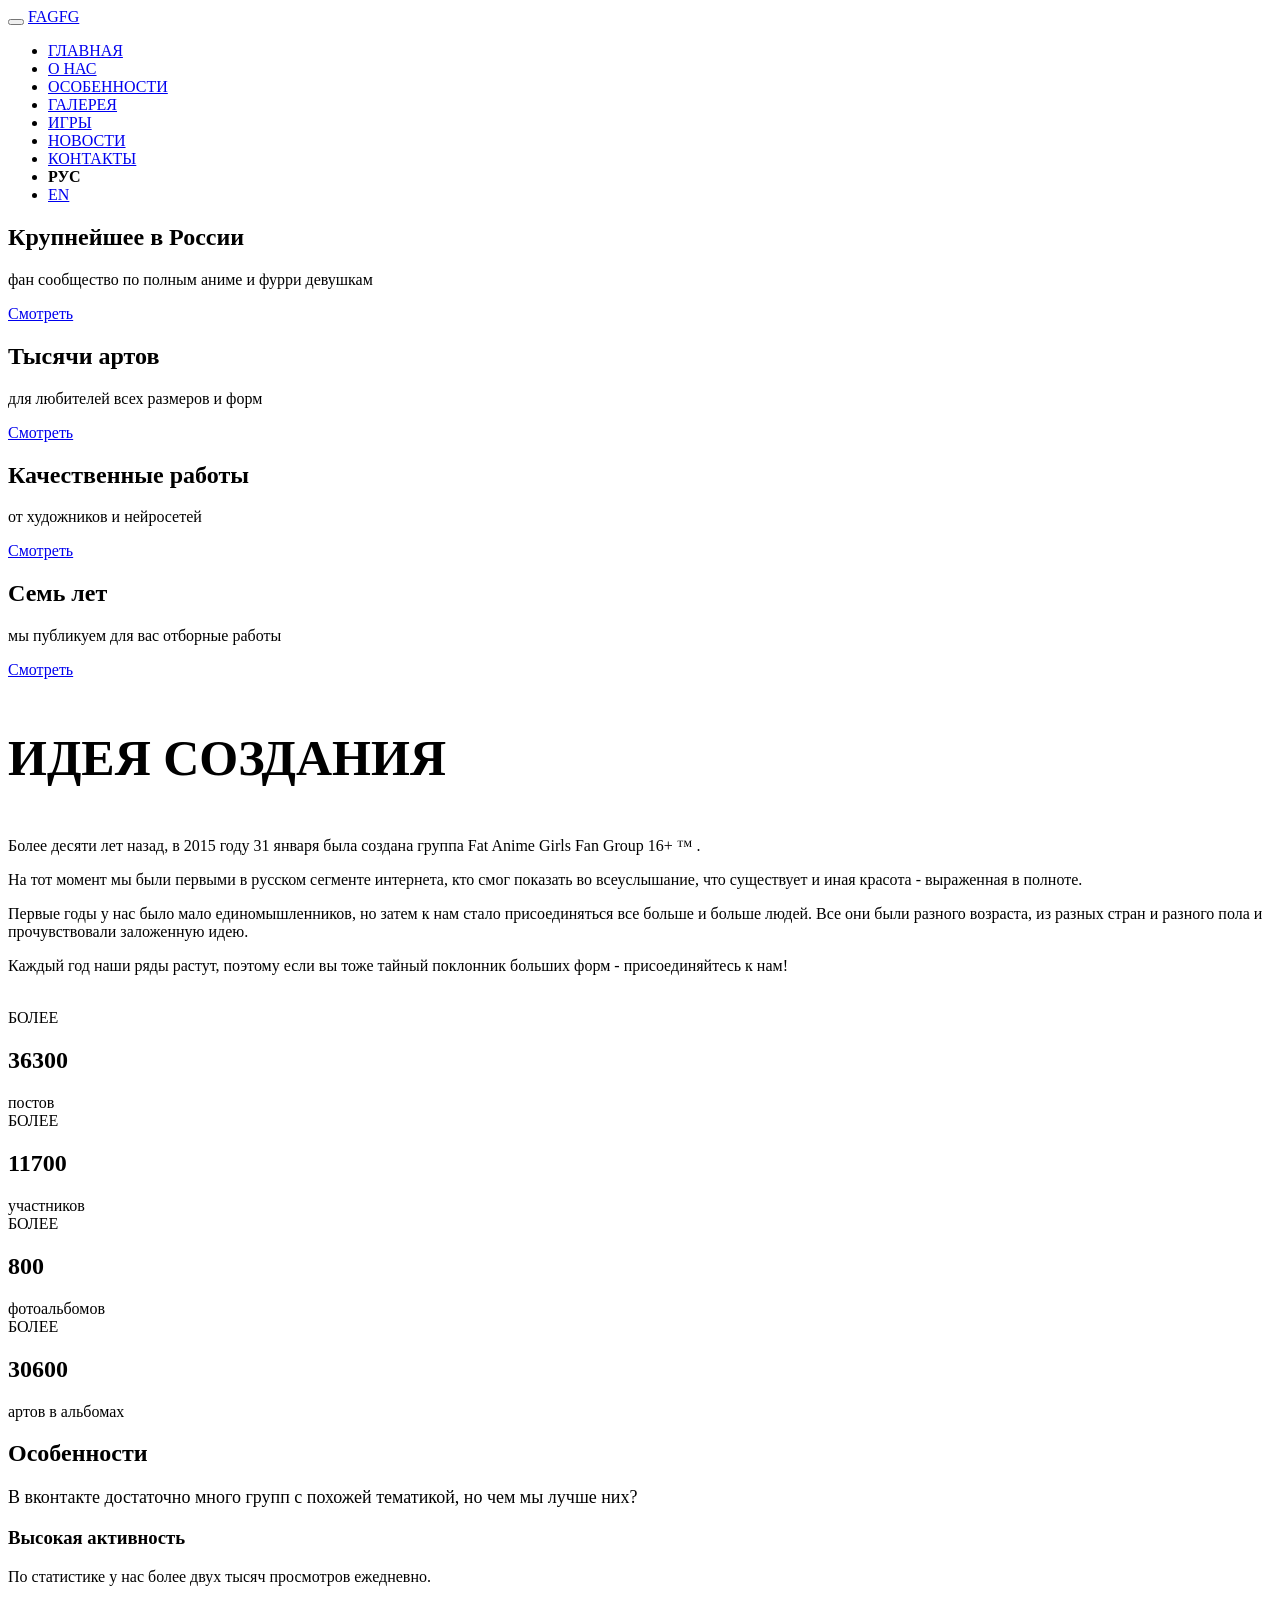
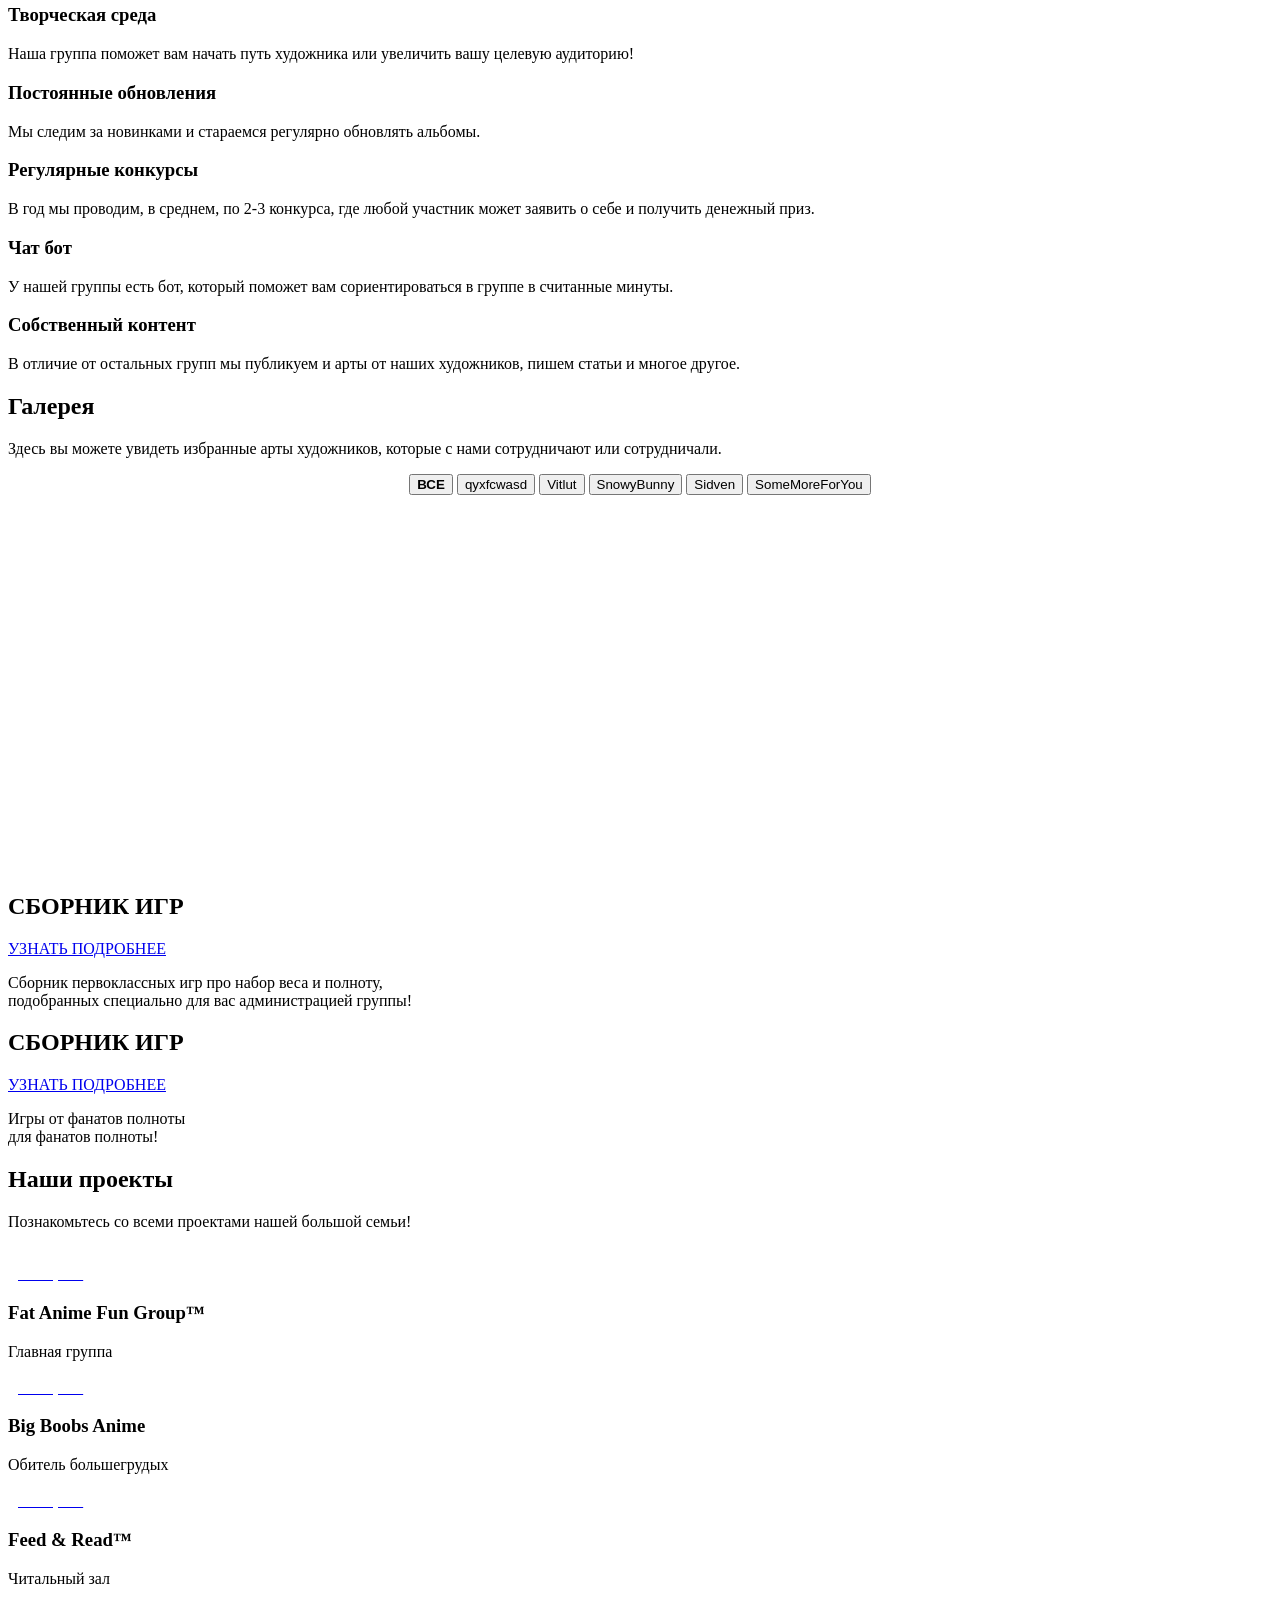
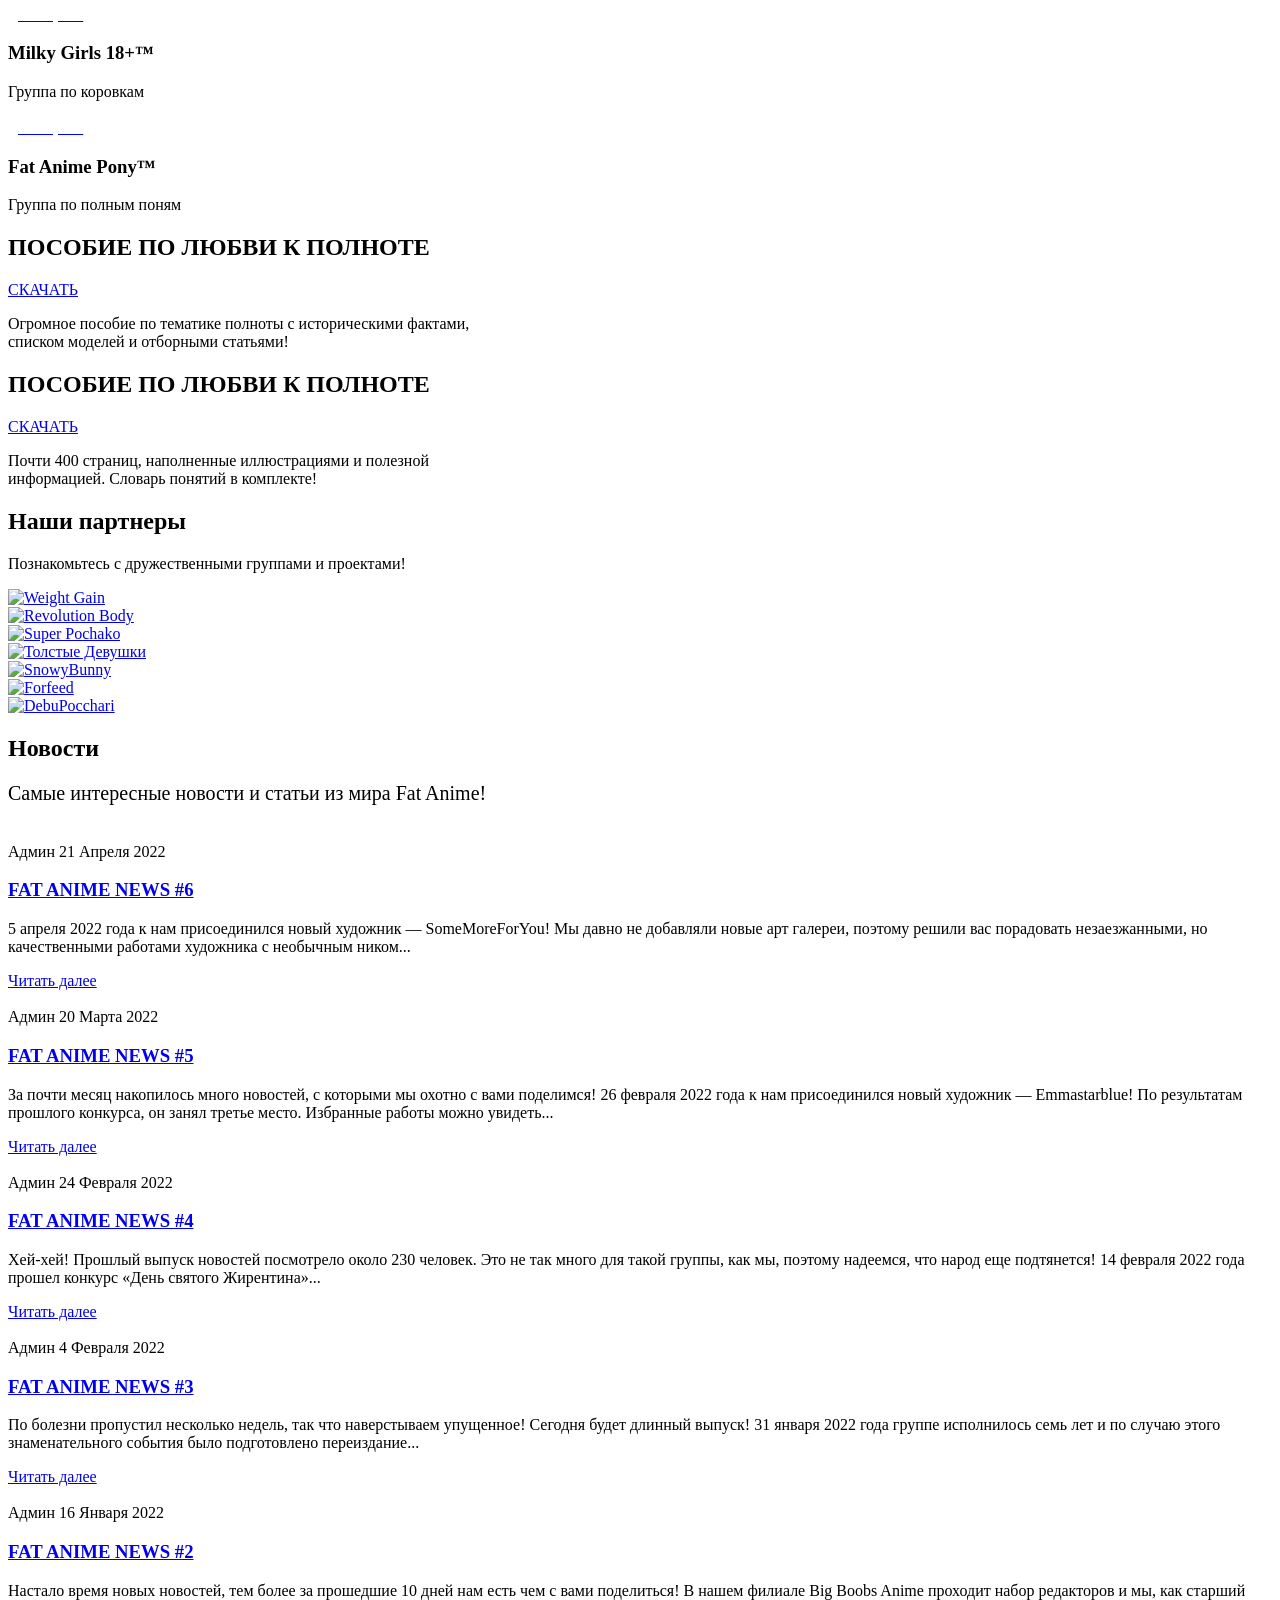
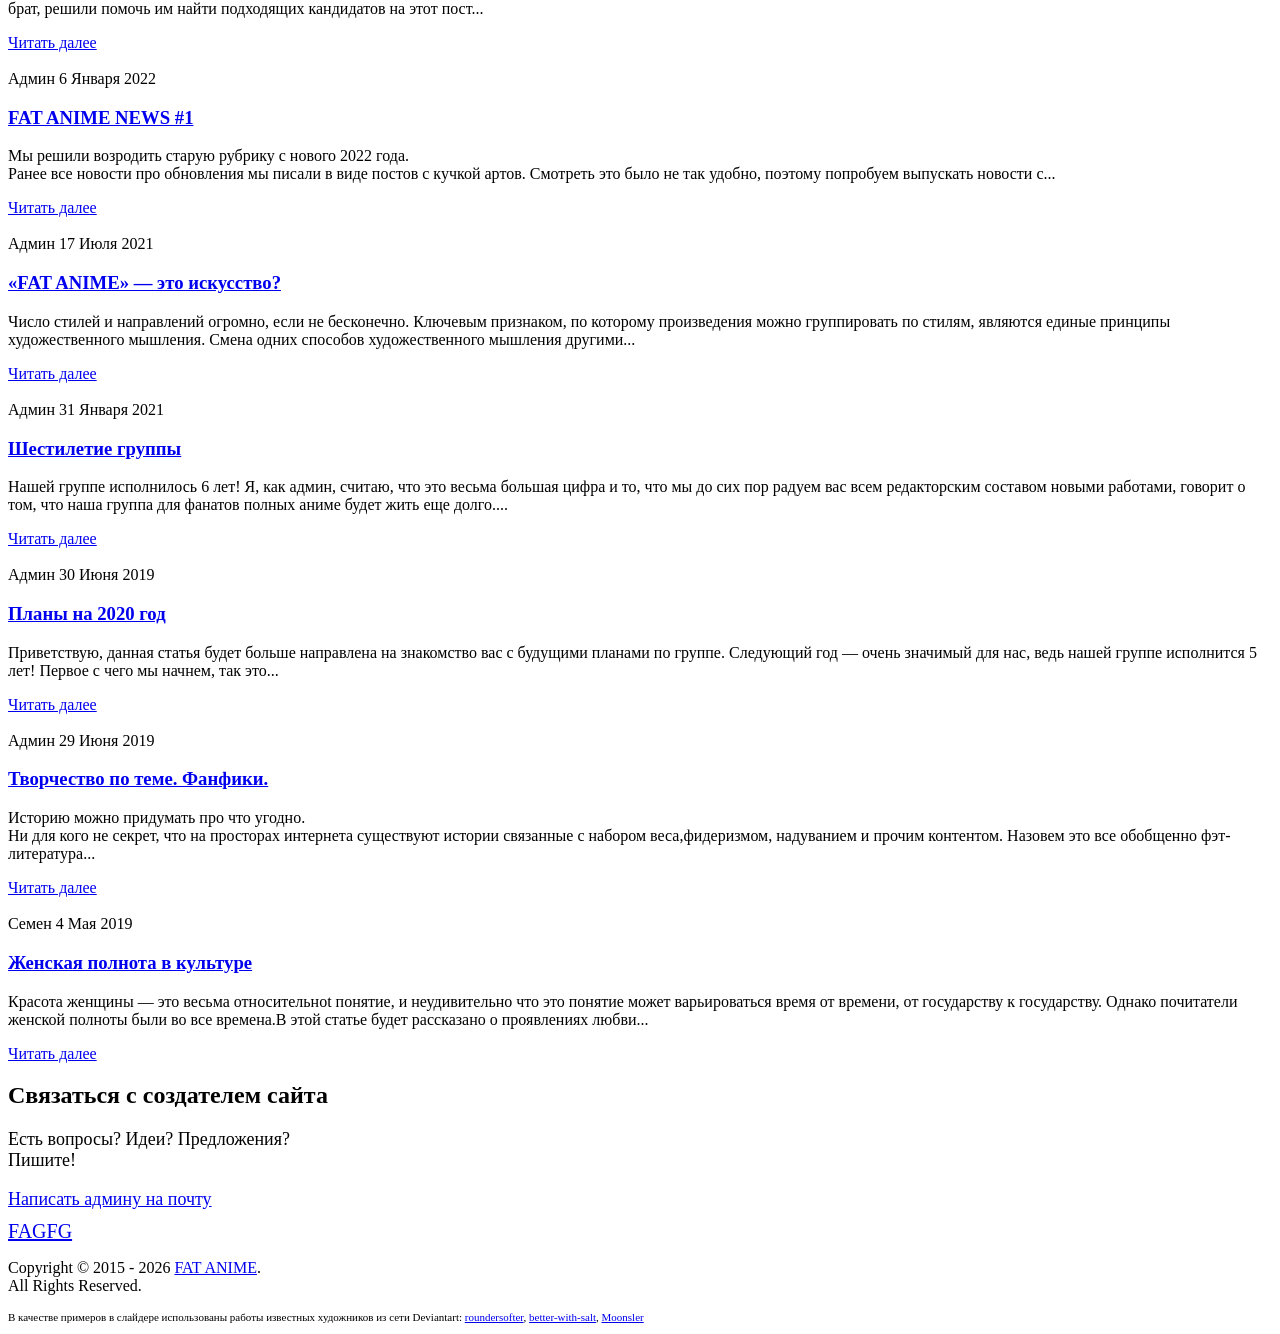
==== index.html @ 46b6d442 "Update index.html" ====
<!doctype html>
<html class="no-js" lang="zxx">

<head>
    <meta charset="utf-8">
    <meta http-equiv="x-ua-compatible" content="ie=edge">
    <title>FAT ANIME</title>
    <meta name="description" content="">
    <meta name="viewport" content="width=device-width, initial-scale=1">

    <!-- Favicon -->
    <link rel="apple-touch-icon" sizes="180x180" href="img/logo/apple-touch-icon.png">
    <link rel="icon" type="image/png" sizes="32x32" href="img/logo/favicon-32x32.png">
    <link rel="icon" type="image/png" sizes="16x16" href="img/logo/favicon-16x16.png">
    <link rel="manifest" href="img/logo/site.webmanifest">
    <link rel="mask-icon" href="img/logo/safari-pinned-tab.svg" color="#5bbad5">
    <meta name="msapplication-TileColor" content="#da532c">
    <meta name="theme-color" content="#ffffff">
    <link rel="shortcut icon" type="image/x-icon" href="img/logo/favicon.ico">

    <!-- Bootstrap CSS, Fancybox CSS
          ============================================ -->
    <link rel="stylesheet" href="css/bootstrap.min.css">
    <link rel="stylesheet" href="https://cdnjs.cloudflare.com/ajax/libs/fancybox/3.2.5/jquery.fancybox.min.css" />
    <!-- et-line-fonts
          ============================================ -->
    <link rel="stylesheet" href="css/et-line-fonts.css">
    <!-- font-awesome
          ============================================ -->
    <link rel="stylesheet" href="css/font-awesome.min.css">
    <!-- animate CSS
          ============================================ -->
    <link rel="stylesheet" href="css/animate.css">
    <!-- owl.carousel CSS
          ============================================ -->
    <link rel="stylesheet" href="css/owl.carousel.css">
    <!-- magnific-popup CSS
          ============================================ -->
    <link rel="stylesheet" href="css/magnific-popup.css">
    <!-- normalize CSS
          ============================================ -->
    <link rel="stylesheet" href="css/normalize.css">
    <!-- main CSS
          ============================================ -->
    <link rel="stylesheet" href="css/main.css">
    <!-- montserrat font
          ============================================ -->
    <link rel="stylesheet" href="css/montserrat.css">
    <!-- style CSS
          ============================================ -->
    <link rel="stylesheet" href="style.css">
    <!-- responsive CSS
          ============================================ -->
    <link rel="stylesheet" href="css/responsive.css">

    <!-- modernizr JS
          ============================================ -->
    <script src="js/vendor/modernizr-2.8.3.min.js"></script>

    <!-- Yandex.Metrika counter -->
    <script type="text/javascript">
        (function (m, e, t, r, i, k, a) {
            m[i] = m[i] || function () { (m[i].a = m[i].a || []).push(arguments) };
            m[i].l = 1 * new Date(); k = e.createElement(t), a = e.getElementsByTagName(t)[0], k.async = 1, k.src = r, a.parentNode.insertBefore(k, a)
        })
            (window, document, "script", "https://mc.yandex.ru/metrika/tag.js", "ym");

        ym(57597559, "init", {
            clickmap: true,
            trackLinks: true,
            accurateTrackBounce: true,
            webvisor: true
        });
    </script>
    <noscript>
        <div><img src="https://mc.yandex.ru/watch/57597559" style="position:absolute; left:-9999px;" alt="" /></div>
    </noscript>
    <!-- /Yandex.Metrika counter -->
</head>

<body>
    <!-- Add your site or application content here -->
    <div class="wrapper">
        <!-- Header Area
                ============================================ -->
        <header class="header-area sticker">
            <div class="container">
                <div class="row">
                    <div class="col-md-12">
                        <div class="navbar-header">
                            <button class="navbar-toggle collapsed" data-toggle="collapse" data-target="#main-menu">
                                <span class="icon-bar"></span>
                                <span class="icon-bar"></span>
                                <span class="icon-bar"></span>
                            </button>
                            <a class="navbar-brand logo" href="https://vk.com/fatanime" target="_blank"
                                title="Наша группа в ВК">FAGFG</a>
                        </div>
                        <div class="main-menu float-right collapse navbar-collapse" id="main-menu">
                            <nav>
                                <ul>
                                    <li class="active"><a href="#home-area">ГЛАВНАЯ</a></li>
                                    <li><a href="#about-area">О НАС</a></li>
                                    <li><a href="#service-area">ОСОБЕННОСТИ</a></li>
                                    <li><a href="#portfolio-area">ГАЛЕРЕЯ</a></li>
                                    <li><a href="#play-area">ИГРЫ</a></li>
                                    <li><a href="#blog-area">НОВОСТИ</a></li>
                                    <li><a href="#contact-area">КОНТАКТЫ</a></li>
                                    <li><b>РУС</b></li>
                                    <li><a href="en_index.html">EN</a></li>
                                </ul>
                            </nav>
                        </div>
                    </div>
                </div>
            </div>
        </header>
        <!-- СЛАЙДЕР
                ============================================ -->
        <div id="home-area" class="slider-area">
            <div class="slider-active">
                <div class="single-slider">
                    <div class="slide-bg height-100vh" style="background-image: url(img/slider/1.jpg);"></div>
                    <div class="slider-title">
                        <h2>Крупнейшее в России</h2>
                        <p>фан сообщество по полным аниме и фурри девушкам</p>
                        <a target="_blank" href="https://vk.com/fatanime">Смотреть</a>
                    </div>
                </div>
                <div class="single-slider">
                    <div class="slide-bg height-100vh" style="background-image: url(img/slider/4.jpg);"></div>
                    <div class="slider-title">
                        <h2>Тысячи артов</h2>
                        <p>для любителей всех размеров и форм</p>
                        <a target="_blank" href="https://vk.com/fatanime">Смотреть</a>
                    </div>
                </div>
                <div class="single-slider">
                    <div class="slide-bg height-100vh" style="background-image: url(img/slider/5.jpg);"></div>
                    <div class="slider-title">
                        <h2>Качественные работы</h2>
                        <p>от художников и нейросетей</p>
                        <a class="_blank" href="https://vk.com/fatanime">Смотреть</a>
                    </div>
                </div>
                <div class="single-slider">
                    <div class="slide-bg height-100vh" style="background-image: url(img/slider/3.jpg);"></div>
                    <div class="slider-title">
                        <h2>Семь лет</h2>
                        <p>мы публикуем для вас отборные работы</p>
                        <a target="_blank" href="https://vk.com/fatanime">Смотреть</a>
                    </div>
                </div>
            </div>
        </div>
        <div id="about-area" class="about-area pt-100">
            <div class="container">
                <div class="row">
                    <div class="col-md-8 col-sm-12">
                        <div class="about-rightsidebar">
                            <h3 style="font-size: 50px;">ИДЕЯ СОЗДАНИЯ</h3>
                            <p class="normal-text">Более десяти лет назад, в 2015 году 31 января была создана группа Fat
                                Anime Girls Fan Group 16+ ™ .</p>
                            <p class="normal-text">На тот момент мы были первыми в русском сегменте интернета, кто смог
                                показать во всеуслышание, что существует и иная красота - выраженная в полноте.</p>
                            <p class="normal-text">Первые годы у нас было мало единомышленников, но затем к нам стало
                                присоединяться все больше и больше людей. Все они были разного возраста, из разных стран
                                и разного пола и прочувствовали заложенную идею.</p>
                            <p class="normal-text">Каждый год наши ряды растут, поэтому если вы тоже тайный поклонник
                                больших форм - присоединяйтесь к нам!</p>
                        </div>
                    </div>
                    <div class="col-md-4 col-sm-12">
                        <div class="about-img">
                            <img src="img/banner/oblozka_2022.jpg" alt="">
                        </div>
                    </div>
                </div>
            </div>
        </div>
        <div class="project-count-area ptb-100">
            <div class="container">
                <div class="col-md-3 col-sm-3">
                    <div class="single-count">
                        <div class="count-icon">
                            <span class="icon-pencil"></span>
                        </div>
                        <div class="count-title">
                            <span>БОЛЕЕ<h2 class="count">36300</h2></span>
                            <span>постов</span>
                        </div>
                    </div>
                </div>
                <div class="col-md-3 col-sm-3">
                    <div class="single-count">
                        <div class="count-icon">
                            <span class=" icon-happy"></span>
                        </div>
                        <div class="count-title">
                            <span>БОЛЕЕ<h2 class="count">11700</h2></span>
                            <span>участников</span>
                        </div>
                    </div>
                </div>
                <div class="col-md-3 col-sm-3">
                    <div class="single-count">
                        <div class="count-icon">
                            <span class="icon-pictures"></span>
                        </div>
                        <div class="count-title">
                            <span>БОЛЕЕ<h2 class="count">800</h2></span>
                            <span>фотоальбомов</span>
                        </div>
                    </div>
                </div>
                <div class="col-md-3 col-sm-3">
                    <div class="single-count res-count">
                        <div class="count-icon">
                            <span class=" icon-camera"></span>
                        </div>
                        <div class="count-title">
                            <span>БОЛЕЕ<h2 class="count">30600</h2></span>
                            <span>артов в альбомах</span>
                        </div>
                    </div>
                </div>
            </div>
        </div>
        <div id="service-area" class="service-area pt-90 pb-70 gray-bg">
            <div class="container">
                <div class="row">
                    <div class="col-md-12 text-center">
                        <div class="section-title">
                            <h2>Особенности</h2>
                            <p style="font-size: 18px;">В вконтакте достаточно много групп с похожей тематикой, но чем
                                мы лучше них?</p>
                        </div>
                    </div>
                </div>
                <div class="row">
                    <div class="col-md-4 col-sm-6 col-xs-12 text-center">
                        <div class="single-service white-bg">
                            <i class="icon-desktop "></i>
                            <h3>Высокая активность</h3>
                            <p>По статистике у нас более двух тысяч просмотров ежедневно. </p>
                        </div>
                    </div>
                    <div class="col-md-4 col-sm-6 col-xs-12 text-center">
                        <div class="single-service white-bg">
                            <i class="icon-pencil "></i>
                            <h3>Творческая среда</h3>
                            <p>Наша группа поможет вам начать путь художника или увеличить вашу целевую аудиторию!</p>
                        </div>
                    </div>
                    <div class="col-md-4 col-sm-6 col-xs-12 text-center">
                        <div class="single-service white-bg">
                            <i class="icon-camera"></i>
                            <h3>Постоянные обновления</h3>
                            <p>Мы следим за новинками и стараемся регулярно обновлять альбомы. </p>
                        </div>
                    </div>
                    <div class="col-md-4 col-sm-6 col-xs-12 text-center">
                        <div class="single-service white-bg">
                            <i class="icon-linegraph "></i>
                            <h3>Регулярные конкурсы</h3>
                            <p>В год мы проводим, в среднем, по 2-3 конкурса, где любой участник может заявить о себе и
                                получить денежный приз. </p>
                        </div>
                    </div>
                    <div class="col-md-4 col-sm-6 col-xs-12 text-center">
                        <div class="single-service white-bg">
                            <i class="icon-gears "></i>
                            <h3>Чат бот</h3>
                            <p>У нашей группы есть бот, который поможет вам сориентироваться в группе в считанные
                                минуты. </p>
                        </div>
                    </div>
                    <div class="col-md-4 col-sm-6 col-xs-12 text-center">
                        <div class="single-service white-bg">
                            <i class="icon-briefcase "></i>
                            <h3>Собственный контент</h3>
                            <p>В отличие от остальных групп мы публикуем и арты от наших художников, пишем статьи и
                                многое другое. </p>
                        </div>
                    </div>
                </div>
            </div>
        </div>

        <section class="portfolio pt-90" id="portfolio-area">
            <div class="container-fluid">
                <div class="row">

                    <div class="col-md-12 text-center">
                        <div class="section-title">
                            <h2>Галерея</h2>
                            <p style="font-size: 16px;">Здесь вы можете увидеть избранные арты художников, которые с
                                нами сотрудничают или сотрудничали.</p>
                        </div>
                    </div>

                    <div align="center">
                        <button class="filter-button active" data-filter="all"><b>ВСЕ</b></button>
                        <button class="filter-button" data-filter="qyxfcwasd">qyxfcwasd</button>
                        <button class="filter-button" data-filter="Vitlut">Vitlut</button>
                        <button class="filter-button" data-filter="SnowyBunny">SnowyBunny</button>
                        <button class="filter-button" data-filter="Sidven">Sidven</button>
                        <button class="filter-button" data-filter="SomeMoreForYou">SomeMoreForYou</button>
                    </div>

                    <br />


                    <!-- <div class='img-info'>
                        <h4>Image Title 1</h4>
                        <p>Lorem ipsum dolor sit amet, consectetur adipiscing elit.</p>
                    </div> -->

                    <div class="gallery_product col-sm-3 col-md-3 col-xs-6 filter qyxfcwasd">
                        <a class="fancybox" rel="ligthbox" href="img/gallery/qyxfcwasd/qy1.jpg">
                            <img class="img-responsive img-gallery" alt="" src="img/gallery/qyxfcwasd/qy1.jpg" />
                            <div class='img-info'>
                            </div>
                        </a>
                    </div>

                    <div class="gallery_product col-sm-3 col-md-3 col-xs-6 filter Vitlut">
                        <a class="fancybox" rel="ligthbox" href="img/gallery/vitlut/vit1.jpg">
                            <img class="img-responsive img-gallery" alt="" src="img/gallery/vitlut/vit_1.jpg" />
                            <div class='img-info'>
                            </div>
                        </a>
                    </div>

                    <div class="gallery_product col-sm-3 col-md-3 col-xs-6 filter SnowyBunny">
                        <a class="fancybox" rel="ligthbox" href="img/gallery/SnowyBunny/snow1.jpg">
                            <img class="img-responsive img-gallery" alt="" src="img/gallery/SnowyBunny/snow_1.jpg" />
                            <div class='img-info'>
                            </div>
                        </a>
                    </div>

                    <div class="gallery_product col-sm-3 col-md-3 col-xs-6 filter Sidven">
                        <a class="fancybox" rel="ligthbox" href="img/gallery/Sidven/sid1.jpg">
                            <img class="img-responsive img-gallery" alt="" src="img/gallery/Sidven/sid1.jpg" />
                            <div class='img-info'>
                            </div>
                        </a>
                    </div>

                    <div class="gallery_product col-sm-3 col-md-3 col-xs-6 filter SomeMoreForYou">
                        <a class="fancybox" rel="ligthbox" href="img/gallery/SomeMoreForYou/some1.jpg">
                            <img class="img-responsive img-gallery" alt="" src="img/gallery/SomeMoreForYou/some1.jpg" />
                            <div class='img-info'>
                            </div>
                        </a>
                    </div>

                    <!--2 круг-->
                    <div class="gallery_product col-sm-3 col-md-3 col-xs-6 filter qyxfcwasd">
                        <a class="fancybox" rel="ligthbox" href="img/gallery/qyxfcwasd/qy2.jpg">
                            <img class="img-responsive img-gallery" alt="" src="img/gallery/qyxfcwasd/qy2.jpg" />
                            <div class='img-info'>
                            </div>
                        </a>
                    </div>

                    <div class="gallery_product col-sm-3 col-md-3 col-xs-6 filter Vitlut">
                        <a class="fancybox" rel="ligthbox" href="img/gallery/vitlut/vit2.jpg">
                            <img class="img-responsive img-gallery" alt="" src="img/gallery/vitlut/vit_2.jpg" />
                            <div class='img-info'>
                            </div>
                        </a>
                    </div>

                    <div class="gallery_product col-sm-3 col-md-3 col-xs-6 filter SnowyBunny">
                        <a class="fancybox" rel="ligthbox" href="img/gallery/SnowyBunny/snow2.jpg">
                            <img class="img-responsive img-gallery" alt="" src="img/gallery/SnowyBunny/snow_2.jpg" />
                            <div class='img-info'>
                            </div>
                        </a>
                    </div>

                    <div class="gallery_product col-sm-3 col-md-3 col-xs-6 filter Sidven">
                        <a class="fancybox" rel="ligthbox"
                            href="https://sun9-71.userapi.com/impf/c853428/v853428993/bcc12/YqYJCQFhQw0.jpg?size=1280x1179&quality=96&sign=b0f16b0c32c45ca6cc803648b60aacd2&type=album">
                            <img class="img-responsive img-gallery" alt=""
                                src="https://sun9-71.userapi.com/impf/c853428/v853428993/bcc12/YqYJCQFhQw0.jpg?size=1280x1179&quality=96&sign=b0f16b0c32c45ca6cc803648b60aacd2&type=album" />
                            <div class='img-info'>
                            </div>
                        </a>
                    </div>

                    <div class="gallery_product col-sm-3 col-md-3 col-xs-6 filter SomeMoreForYou">
                        <a class="fancybox" rel="ligthbox" href="img/gallery/SomeMoreForYou/some2.jpg">
                            <img class="img-responsive img-gallery" alt="" src="img/gallery/SomeMoreForYou/some2.jpg" />
                            <div class='img-info'>
                            </div>
                        </a>
                    </div>

                    <!--3круг-->
                    <div class="gallery_product col-sm-3 col-md-3 col-xs-6 filter qyxfcwasd">
                        <a class="fancybox" rel="ligthbox" href="img/gallery/qyxfcwasd/qy3.jpg">
                            <img class="img-responsive img-gallery" alt="" src="img/gallery/qyxfcwasd/qy3.jpg" />
                            <div class='img-info'>
                            </div>
                        </a>
                    </div>

                    <div class="gallery_product col-sm-3 col-md-3 col-xs-6 filter Vitlut">
                        <a class="fancybox" rel="ligthbox" href="img/gallery/vitlut/vit3.jpg">
                            <img class="img-responsive img-gallery" alt="" src="img/gallery/vitlut/vit3.jpg" />
                            <div class='img-info'>
                            </div>
                        </a>
                    </div>

                    <div class="gallery_product col-sm-3 col-md-3 col-xs-6 filter SnowyBunny">
                        <a class="fancybox" rel="ligthbox" href="img/gallery/SnowyBunny/snow3.jpg">
                            <img class="img-responsive img-gallery" alt="" src="img/gallery/SnowyBunny/snow_3.jpg" />
                            <div class='img-info'>
                            </div>
                        </a>
                    </div>

                    <div class="gallery_product col-sm-3 col-md-3 col-xs-6 filter Sidven">
                        <a class="fancybox" rel="ligthbox"
                            href="https://sun9-26.userapi.com/impf/c849528/v849528207/9e79f/tDs3XejgqGM.jpg?size=1022x1080&quality=96&proxy=1&sign=d8ace70633e084e8189d329ff7d86b13&type=album">
                            <img class="img-responsive img-gallery" alt=""
                                src="https://sun9-26.userapi.com/impf/c849528/v849528207/9e79f/tDs3XejgqGM.jpg?size=1022x1080&quality=96&proxy=1&sign=d8ace70633e084e8189d329ff7d86b13&type=album" />
                            <div class='img-info'>
                            </div>
                        </a>
                    </div>

                    <div class="gallery_product col-sm-3 col-md-3 col-xs-6 filter SomeMoreForYou">
                        <a class="fancybox" rel="ligthbox" href="img/gallery/SomeMoreForYou/some3.jpg">
                            <img class="img-responsive img-gallery" alt="" src="img/gallery/SomeMoreForYou/some3.jpg" />
                            <div class='img-info'>
                            </div>
                        </a>
                    </div>

                    <!--4 круг-->
                    <div class="gallery_product col-sm-3 col-md-3 col-xs-6 filter qyxfcwasd">
                        <a class="fancybox" rel="ligthbox"
                            href="https://sun9-59.userapi.com/impg/GmXovuwJHZT3SlhC8IYew-MnqiUledZGaYyPmA/lBs37o6baAs.jpg?size=1080x1080&quality=96&proxy=1&sign=515326f2c31639ba57437fd9f3c94a30&type=album">
                            <img class="img-responsive img-gallery" alt=""
                                src="https://sun9-59.userapi.com/impg/GmXovuwJHZT3SlhC8IYew-MnqiUledZGaYyPmA/lBs37o6baAs.jpg?size=1080x1080&quality=96&proxy=1&sign=515326f2c31639ba57437fd9f3c94a30&type=album" />
                            <div class='img-info'>
                            </div>
                        </a>
                    </div>

                    <div class="gallery_product col-sm-3 col-md-3 col-xs-6 filter Vitlut">
                        <a class="fancybox" rel="ligthbox" href="img/gallery/vitlut/vit4.jpg">
                            <img class="img-responsive img-gallery" alt="" src="img/gallery/vitlut/vit_4.jpg" />
                            <div class='img-info'>
                            </div>
                        </a>
                    </div>

                    <div class="gallery_product col-sm-3 col-md-3 col-xs-6 filter SnowyBunny">
                        <a class="fancybox" rel="ligthbox" href="img/gallery/SnowyBunny/snow4.jpg">
                            <img class="img-responsive img-gallery" alt="" src="img/gallery/SnowyBunny/snow_4.jpg" />
                            <div class='img-info'>
                            </div>
                        </a>
                    </div>

                    <div class="gallery_product col-sm-3 col-md-3 col-xs-6 filter Sidven">
                        <a class="fancybox" rel="ligthbox"
                            href="https://sun9-18.userapi.com/impf/c857328/v857328997/26390/L1EX_hlO9YQ.jpg?size=1280x640&quality=96&sign=d5fee53ba95f8abf95f6c564ff4d3df3&type=album">
                            <img class="img-responsive img-gallery" alt=""
                                src="https://sun9-18.userapi.com/impf/c857328/v857328997/26390/L1EX_hlO9YQ.jpg?size=1280x640&quality=96&sign=d5fee53ba95f8abf95f6c564ff4d3df3&type=album" />
                            <div class='img-info'>
                            </div>
                        </a>
                    </div>

                    <div class="gallery_product col-sm-3 col-md-3 col-xs-6 filter SomeMoreForYou">
                        <a class="fancybox" rel="ligthbox" href="img/gallery/SomeMoreForYou/some4.jpg">
                            <img class="img-responsive img-gallery" alt="" src="img/gallery/SomeMoreForYou/some4.jpg" />
                            <div class='img-info'>
                            </div>
                        </a>
                    </div>

                </div>
            </div>
        </section>
        <!-- ИГРЫ -->
        <section class="blog-area pb-100  pt-90 gray-bg">
            <div class="testimonial-area ptb-150 bg-4" id="play-area">
                <div class="container">
                    <div class="row">
                        <div class="col-md-12 text-center">
                            <div class="testimonial-active">
                                <div class="single-testimonial">
                                    <h2 class="white-text">СБОРНИК ИГР</h2>
                                    <a href="games.html" tabindex="0" class="button2 pt-30"><span>УЗНАТЬ
                                            ПОДРОБНЕЕ</span></a>
                                    <p class="pt-30 p--big">Сборник первоклассных игр про набор веса и полноту,<br>
                                        подобранных специально для вас администрацией группы!</p>
                                </div>
                                <div class="single-testimonial">
                                    <h2 class="white-text">СБОРНИК ИГР</h2>
                                    <a href="games.html" tabindex="0" class="button2 pt-30"><span>УЗНАТЬ
                                            ПОДРОБНЕЕ</span></a>
                                    <p class="pt-30 p--big">Игры от фанатов полноты<br> для фанатов полноты!</p>
                                </div>
                            </div>
                        </div>
                    </div>
                </div>
            </div>
        </section>
        <!--ПРОЕКТЫ-->
        <div id="team-area" class="team-area pt-90 pb-70">
            <div class="container">
                <div class="row">
                    <div class="col-md-12 text-center">
                        <div class="section-title">
                            <h2>Наши проекты</h2>
                            <p style="font-size: 16px;">Познакомьтесь со всеми проектами нашей большой семьи!</p>
                        </div>
                    </div>
                </div>
                <div class="row">
                    <div class="col-md-4 col-sm-4 col-xs-12">
                        <div class="team-wrapper">
                            <div class="team-member">
                                <img src="img/projects/fatanime-new.jpg" alt="" />
                                <div class="team-icon">
                                    <a href="https://vk.com/fatanime" target="_blank"><i class="fa fa-vk"
                                            style="color:red;"></i>
                                        <span style="color: white; padding-left: 10px;">Смотреть</span></a>
                                </div>
                            </div>
                            <div class="team-info text-center">
                                <h3>Fat Anime Fun Group™</h3>
                                <span style="font-size: 16px;">Главная группа</span>
                            </div>
                        </div>
                    </div>
                    <div class="col-md-4 col-sm-4 col-xs-12">
                        <div class="team-wrapper">
                            <div class="team-member">
                                <img src="img/projects/bigboobs-new.jpg" alt="" />
                                <div class="team-icon">
                                    <a href="https://vk.com/bigboobsanime" target="_blank"><i class="fa fa-vk"
                                            style="color:purple;"></i>
                                        <span style="color: white; padding-left: 10px;">Смотреть</span></a>
                                </div>
                            </div>
                            <div class="team-info text-center">
                                <h3>Big Boobs Anime</h3>
                                <span style="font-size: 16px;">Обитель большегрудых</span>
                            </div>
                        </div>
                    </div>

                    <div class="col-md-4 col-sm-4 col-xs-12">
                        <div class="team-wrapper">
                            <div class="team-member">
                                <img src="img/projects/feedread-new.jpg" alt="" />
                                <div class="team-icon">
                                    <a href="https://vk.com/feed_read" target="_blank"><i class="fa fa-vk"
                                            style="color:green;"></i>
                                        <span style="color: white; padding-left: 10px;">Смотреть</span></a>
                                </div>
                            </div>
                            <div class="team-info text-center">
                                <h3>Feed & Read™</h3>
                                <span style="font-size: 16px;">Читальный зал</span>
                            </div>
                        </div>
                    </div>
                    <div class="col-md-4 col-sm-4 col-xs-12">
                        <div class="team-wrapper">
                            <div class="team-member">
                                <img src="img/projects/cow-new.jpg" alt="" />
                                <div class="team-icon">
                                    <a href="https://vk.com/club125048318" target="_blank"><i class="fa fa-vk"
                                            style="color:white;"></i><span
                                            style="color: white; padding-left: 10px;">Смотреть</span></a>
                                </div>
                            </div>
                            <div class="team-info text-center">
                                <h3>Milky Girls 18+™</h3>
                                <span style="font-size: 16px;">Группа по коровкам</span>
                            </div>
                        </div>
                    </div>
                    <div class="col-md-4 col-sm-4 col-xs-12">
                        <div class="team-wrapper">
                            <div class="team-member">
                                <img src="img/projects/fatpony.jpg" alt="" />
                                <div class="team-icon">
                                    <a href="https://vk.com/fat_anime_pony" target="_blank" style="color:blue;"><i
                                            class="fa fa-vk"></i>
                                        <span style="color: white; padding-left: 10px;">Смотреть</span></a>
                                </div>
                            </div>
                            <div class="team-info text-center">
                                <h3>Fat Anime Pony™</h3>
                                <span style="font-size: 16px;">Группа по полным поням</span>
                            </div>
                        </div>
                    </div>
                </div>
            </div>
        </div>
        <!--СКАЧАТЬ ПОСОБИЕ-->
        <section id="play-area" class="blog-area pb-100 pt-90 gray-bg">
            <div class="testimonial-area ptb-100 bg-3">
                <div class="container">
                    <div class="row">
                        <div class="col-md-12 text-center">
                            <div class="testimonial-active">
                                <div class="single-testimonial">
                                    <h2 class="white-text pb-50">ПОСОБИЕ ПО ЛЮБВИ К ПОЛНОТЕ</h2>
                                    <a href="https://vk.com/doc-86309792_657499527" tabindex="0"
                                        class="button2"><span>СКАЧАТЬ</span></a>
                                    <p class="pt-60 p--big">Огромное пособие по тематике полноты с историческими
                                        фактами,<br> списком моделей и отборными статьями! </p>
                                </div>
                                <div class="single-testimonial">
                                    <h2 class="white-text pb-50">ПОСОБИЕ ПО ЛЮБВИ К ПОЛНОТЕ</h2>
                                    <a href="https://vk.com/doc-86309792_673600449" tabindex="0"
                                        class="button2"><span>СКАЧАТЬ</span></a>
                                    <p class="pt-60 p--big">Почти 400 страниц, наполненные иллюстрациями и
                                        полезной<br>информацией. Словарь понятий в комплекте!</p>
                                </div>
                            </div>
                        </div>
                    </div>
                </div>
            </div>
        </section>
        <!-- Партнеры-->
        <div id="team-area" class="team-area pt-90 pb-70">
            <div class="container">
                <div class="row">
                    <div class="col-md-12 text-center">
                        <div class="section-title">
                            <h2>Наши партнеры</h2>
                            <p style="font-size: 16px;">Познакомьтесь с дружественными группами и проектами!</p>
                        </div>
                    </div>
                </div>
            </div>
        </div>
        <section class="customer-logos slider pb-70">
            <div class="slide">
                <a href="https://vk.com/weight_gain" target="_blank">
                    <img src="https://sun9-31.userapi.com/impg/V6kMOXMPaSwng41DkrIaV8iswJi3kedInAl6Wg/AAhlY16SNDA.jpg?size=761x856&quality=96&proxy=1&sign=7b8e0409ce453339cc4dd2fb4344d41c&type=album"
                        alt="Weight Gain">
                </a>
            </div>
            <div class="slide">
                <a href="https://vk.com/public165021234" target="_blank">
                    <img src="https://sun9-66.userapi.com/impg/7LJ81Ji3NaS9yJjY3i_8FeOXecDnKXap0EQabQ/iRTEyEffR44.jpg?size=1050x1080&quality=96&sign=cc33cf931736cb22856644b3a87c76b7&type=album"
                        alt="Revolution Body">
                </a>
            </div>
            <div class="slide">
                <a href="https://vk.com/superpochaco" target="_blank">
                    <img src="https://sun9-28.userapi.com/impg/AQBN8pi5CUHCe6PJE_zNDGbGU9Bf1bYRsXA3Hg/h2BbLW5dkvo.jpg?size=756x1080&quality=96&sign=c20e228073f91649814c0ed0d66c86bd&type=album"
                        alt="Super Pochako">
                </a>
            </div>
            <div class="slide">
                <a href="https://vk.com/public170972924" target="_blank">
                    <img src="https://sun9-16.userapi.com/impg/MqojW5F6TQrU62n7utcajtz1VxCbvf02GrmA9Q/PlnWKwiueJY.jpg?size=828x827&quality=96&proxy=1&sign=7d771c2e235f0531d0bdca892497a592&type=album"
                        alt="Толстые Девушки">
                </a>
            </div>
            <div class="slide">
                <a href="https://vk.com/bunnylab" target="_blank">
                    <img src="https://sun9-63.userapi.com/impf/c854524/v854524913/44037/F8f0eL7agRg.jpg?size=669x696&quality=96&proxy=1&sign=6d001b265b1baf31610879edd1d401ae&type=album"
                        alt="SnowyBunny">
                </a>
            </div>
            <div class="slide">
                <a href="http://forfeed.ru/" target="_blank">
                    <img src="https://sun9-9.userapi.com/impf/c849324/v849324041/179c39/8DESxZre8dg.jpg?size=1280x1280&quality=96&sign=3e23338b06a27f439f407f58676ffe30&type=album"
                        alt="Forfeed">
                </a>
            </div>
            <div class="slide">
                <a href="https://vk.com/debupocchari" target="_blank">
                    <img src="https://sun9-6.userapi.com/impg/M4ZjSHoTvDm3Ps54XOyWoOGhLjjEgnGfryLqRw/TjWAxx7cBsU.jpg?size=711x1080&quality=96&sign=d9399ba9a5e97650d5894d609fdb8423&type=album"
                        alt="DebuPocchari">
                </a>
            </div>
    </div>
    </div>

    <!--НОВОСТИ-->
    <div id="blog-area" class="blog-area pb-100  pt-90 gray-bg">
        <div class="container">
            <div class="row">
                <div class="col-md-12 text-center">
                    <div class="section-title">
                        <h2>Новости</h2>
                        <p style="font-size: 20px;">Самые интересные новости и статьи из мира Fat Anime!</p>
                    </div>
                </div>
            </div>
            <div class="row row-flex">
                <div class="blog-active">
                    <!--11-->
                    <div class="col-md-4 col-sm-4">
                        <div class="blog-text">
                            <div class="blog-img">
                                <img src="img/blog/11.jpg" alt="">
                            </div>
                            <div class="blog-info">
                                <div class="blog-meta">
                                    <span>
                                        <i class="fa fa-user"></i>
                                        Админ
                                    </span>
                                    <span>
                                        <i class="fa fa-calendar" aria-hidden="true"></i>
                                        21 Апреля 2022
                                    </span>
                                </div>
                                <h3><a href="https://vk.com/@fatanime-fat-anime-news-6" target="_blank">FAT ANIME NEWS
                                        #6</a></h3>
                                <p>5 апреля 2022 года к нам присоединился новый художник — SomeMoreForYou! Мы давно не
                                    добавляли новые арт галереи, поэтому решили вас порадовать незаезжанными, но
                                    качественными работами художника с необычным ником...</p>
                                <a href="https://vk.com/@fatanime-fat-anime-news-6" target="_blank">Читать далее</a>
                            </div>
                        </div>
                    </div>

                    <!--10-->
                    <div class="col-md-4 col-sm-4">
                        <div class="blog-text">
                            <div class="blog-img">
                                <img src="img/blog/10.jpg" alt="">
                            </div>
                            <div class="blog-info">
                                <div class="blog-meta">
                                    <span>
                                        <i class="fa fa-user"></i>
                                        Админ
                                    </span>
                                    <span>
                                        <i class="fa fa-calendar" aria-hidden="true"></i>
                                        20 Марта 2022
                                    </span>
                                </div>
                                <h3><a href="https://vk.com/@fatanime-fat-anime-news-5" target="_blank">FAT ANIME NEWS
                                        #5</a></h3>
                                <p>За почти месяц накопилось много новостей, с которыми мы охотно с вами поделимся! 26
                                    февраля 2022 года к нам присоединился новый художник — Emmastarblue! По результатам
                                    прошлого конкурса, он занял третье место. Избранные работы можно увидеть...</p>
                                <a href="https://vk.com/@fatanime-fat-anime-news-5" target="_blank">Читать далее</a>
                            </div>
                        </div>
                    </div>

                    <!--9-->
                    <div class="col-md-4 col-sm-4">
                        <div class="blog-text">
                            <div class="blog-img">
                                <img src="img/blog/9.jpg" alt="">
                            </div>
                            <div class="blog-info">
                                <div class="blog-meta">
                                    <span>
                                        <i class="fa fa-user"></i>
                                        Админ
                                    </span>
                                    <span>
                                        <i class="fa fa-calendar" aria-hidden="true"></i>
                                        24 Февраля 2022
                                    </span>
                                </div>
                                <h3><a href="https://vk.com/@fatanime-fat-anime-news-4" target="_blank">FAT ANIME NEWS
                                        #4</a></h3>
                                <p>Хей-хей! Прошлый выпуск новостей посмотрело около 230 человек. Это не так много для
                                    такой группы, как мы, поэтому надеемся, что народ еще подтянется! 14 февраля 2022
                                    года прошел конкурс «День святого Жирентина»...</p>
                                <a href="https://vk.com/@fatanime-fat-anime-news-4" target="_blank">Читать далее</a>
                            </div>
                        </div>
                    </div>

                    <!--8-->
                    <div class="col-md-4 col-sm-4">
                        <div class="blog-text">
                            <div class="blog-img">
                                <img src="img/blog/8.jpg" alt="">
                            </div>
                            <div class="blog-info">
                                <div class="blog-meta">
                                    <span>
                                        <i class="fa fa-user"></i>
                                        Админ
                                    </span>
                                    <span>
                                        <i class="fa fa-calendar" aria-hidden="true"></i>
                                        4 Февраля 2022
                                    </span>
                                </div>
                                <h3><a href="https://vk.com/@fatanime-fat-anime-news-3" target="_blank">FAT ANIME NEWS
                                        #3</a></h3>
                                <p>По болезни пропустил несколько недель, так что наверстываем упущенное! Сегодня будет
                                    длинный выпуск! 31 января 2022 года группе исполнилось семь лет и по случаю этого
                                    знаменательного события было подготовлено переиздание...</p>
                                <a href="https://vk.com/@fatanime-fat-anime-news-3" target="_blank">Читать далее</a>
                            </div>
                        </div>
                    </div>

                    <!--7-->
                    <div class="col-md-4 col-sm-4">
                        <div class="blog-text">
                            <div class="blog-img">
                                <img src="img/blog/7.jpg" alt="">
                            </div>
                            <div class="blog-info">
                                <div class="blog-meta">
                                    <span>
                                        <i class="fa fa-user"></i>
                                        Админ
                                    </span>
                                    <span>
                                        <i class="fa fa-calendar" aria-hidden="true"></i>
                                        16 Января 2022
                                    </span>
                                </div>
                                <h3><a href="https://vk.com/@fatanime-fat-anime-news-2" target="_blank">FAT ANIME NEWS
                                        #2</a></h3>
                                <p>Настало время новых новостей, тем более за прошедшие 10 дней нам есть чем с вами
                                    поделиться! В нашем филиале Big Boobs Anime проходит набор редакторов и мы, как
                                    старший брат, решили помочь им найти подходящих кандидатов на этот пост...</p>
                                <a href="https://vk.com/@fatanime-fat-anime-news-2" target="_blank">Читать далее</a>
                            </div>
                        </div>
                    </div>

                    <!--6-->
                    <div class="col-md-4 col-sm-4">
                        <div class="blog-text">
                            <div class="blog-img">
                                <img src="img/blog/6.jpg" alt="">
                            </div>
                            <div class="blog-info">
                                <div class="blog-meta">
                                    <span>
                                        <i class="fa fa-user"></i>
                                        Админ
                                    </span>
                                    <span>
                                        <i class="fa fa-calendar" aria-hidden="true"></i>
                                        6 Января 2022
                                    </span>
                                </div>
                                <h3><a href="https://vk.com/@fatanime-fat-anime-news-1" target="_blank">FAT ANIME NEWS
                                        #1</a></h3>
                                <p>Мы решили возродить старую рубрику с нового 2022 года.<br> Ранее все новости про
                                    обновления мы писали в виде постов с кучкой артов. Смотреть это было не так удобно,
                                    поэтому попробуем выпускать новости с...</p>
                                <a href="https://vk.com/@fatanime-fat-anime-news-1" target="_blank">Читать далее</a>
                            </div>
                        </div>
                    </div>

                    <!--5-->
                    <div class="col-md-4 col-sm-4">
                        <div class="blog-text">
                            <div class="blog-img">
                                <img src="img/blog/5.jpg" alt="">
                            </div>
                            <div class="blog-info">
                                <div class="blog-meta">
                                    <span>
                                        <i class="fa fa-user"></i>
                                        Админ
                                    </span>
                                    <span>
                                        <i class="fa fa-calendar" aria-hidden="true"></i>
                                        17 Июля 2021
                                    </span>
                                </div>
                                <h3><a href="https://vk.com/@fatanime-pochemu-fat-anime-eto-novoe-napravlenie-v-hudozhestvennom-is"
                                        target="_blank">«FAT ANIME» — это искусство?</a></h3>
                                <p>Число стилей и направлений огромно, если не бесконечно. Ключевым признаком, по
                                    которому произведения можно группировать по стилям, являются единые принципы
                                    художественного мышления. Смена одних способов художественного мышления другими...
                                </p>
                                <a href="https://vk.com/@fatanime-pochemu-fat-anime-eto-novoe-napravlenie-v-hudozhestvennom-is"
                                    target="_blank">Читать далее</a>
                            </div>
                        </div>
                    </div>

                    <!--4-->
                    <div class="col-md-4 col-sm-4">
                        <div class="blog-text">
                            <div class="blog-img">
                                <img src="img/blog/4.jpg" alt="">
                            </div>
                            <div class="blog-info">
                                <div class="blog-meta">
                                    <span>
                                        <i class="fa fa-user"></i>
                                        Админ
                                    </span>
                                    <span>
                                        <i class="fa fa-calendar" aria-hidden="true"></i>
                                        31 Января 2021
                                    </span>
                                </div>
                                <h3><a href="https://vk.com/feed?section=search&q=%23fatanime_6years"
                                        target="_blank">Шестилетие группы</a></h3>
                                <p>Нашей группе исполнилось 6 лет! Я, как админ, считаю, что это весьма большая цифра и
                                    то, что мы до сих пор радуем вас всем редакторским составом новыми работами, говорит
                                    о том, что наша группа для фанатов полных аниме будет жить еще долго....</p>
                                <a href="https://vk.com/feed?section=search&q=%23fatanime_6years" target="_blank">Читать
                                    далее</a>
                            </div>
                        </div>
                    </div>

                    <!--3-->
                    <div class="col-md-4 col-sm-4">
                        <div class="blog-text">
                            <div class="blog-img">
                                <img src="img/blog/3.jpg" alt="">
                            </div>
                            <div class="blog-info">
                                <div class="blog-meta">
                                    <span>
                                        <i class="fa fa-user"></i>
                                        Админ
                                    </span>
                                    <span>
                                        <i class="fa fa-calendar" aria-hidden="true"></i>
                                        30 Июня 2019
                                    </span>
                                </div>
                                <h3><a href="https://vk.com/@fatanime-plany-na-2020-god" target="_blank">Планы на 2020
                                        год</a></h3>
                                <p>Приветствую, данная статья будет больше направлена на знакомство вас с будущими
                                    планами по группе. Следующий год — очень значимый для нас, ведь нашей группе
                                    исполнится 5 лет!
                                    Первое с чего мы начнем, так это...</p>
                                <a href="https://vk.com/@fatanime-plany-na-2020-god" target="_blank">Читать далее</a>
                            </div>
                        </div>
                    </div>

                    <!--2-->
                    <div class="col-md-4 col-sm-4">
                        <div class="blog-text">
                            <div class="blog-img">
                                <img src="img/blog/2.jpg" alt="">
                            </div>
                            <div class="blog-info">
                                <div class="blog-meta">
                                    <span>
                                        <i class="fa fa-user"></i>
                                        Админ
                                    </span>
                                    <span>
                                        <i class="fa fa-calendar" aria-hidden="true"></i>
                                        29 Июня 2019
                                    </span>
                                </div>
                                <h3><a href="https://vk.com/@fatanime-tvorchestvo-po-teme-fanfiki"
                                        target="_blank">Творчество по теме. Фанфики.</a></h3>
                                <p>Историю можно придумать про что угодно. <br>Ни для кого не секрет, что на просторах
                                    интернета существуют истории связанные с набором веса,фидеризмом, надуванием и
                                    прочим контентом. Назовем это все обобщенно фэт-литература...</p>
                                <a href="https://vk.com/@fatanime-tvorchestvo-po-teme-fanfiki" target="_blank">Читать
                                    далее</a>
                            </div>
                        </div>
                    </div>

                    <!--1-->
                    <div class="col-md-4 col-sm-4">
                        <div class="blog-text">
                            <div class="blog-img">
                                <img src="img/blog/1.jpg" alt="">
                            </div>
                            <div class="blog-info">
                                <div class="blog-meta">
                                    <span>
                                        <i class="fa fa-user"></i>
                                        Семен
                                    </span>
                                    <span>
                                        <i class="fa fa-calendar" aria-hidden="true"></i>
                                        4 Мая 2019
                                    </span>
                                </div>
                                <h3><a href="https://vk.com/@fatanime-zhenskaya-polnota-v-kulture-i-istorii"
                                        target="_blank">Женская полнота в культуре</a></h3>
                                <p>Красота женщины — это весьма относительноt понятие, и неудивительно что это понятие
                                    может варьироваться время от времени, от государству к государству. Однако
                                    почитатели женской полноты были во все времена.В этой статье будет рассказано о
                                    проявлениях любви...</p>
                                <a href="https://vk.com/@fatanime-zhenskaya-polnota-v-kulture-i-istorii"
                                    target="_blank">Читать далее</a>
                            </div>
                        </div>
                    </div>
                </div>
            </div>
        </div>
    </div>

    <div id="contact-area" class="contact-area pt-90 pb-70 bg-img-3">
        <div class="container">
            <div class="row">
                <div class="col-md-12 text-center">
                    <div class="section-title">
                        <h2>Связаться с создателем сайта</h2>
                        <p style="font-size: 18px;">Есть вопросы? Идеи? Предложения? <br>Пишите!</p>
                        <a href="mailto:fatanime@yandex.ru" style="font-size: 
                18px;">Написать админу на почту</a>
                    </div>
                </div>
            </div>
        </div>
    </div>
    <footer class="footer-area black-bg ptb-95">
        <div class="container">
            <div class="row">
                <div class="col-md-12 text-center">
                    <div class="footer-logo-address">
                        <div class="footer-logo" style="margin-top: 10px;">
                            <a href="https://vk.com/fatanime" target="_blank" style="font-size: 20px;">FAGFG</a>
                        </div>
                    </div>
                </div>
                <div class="col-md-12 text-center">
                    <div class="footer-text">
                        <div class="social-icon mt-20">
                            <a href="https://vk.com/fatanime">
                                <i class="fa fa-vk"></i>
                            </a>
                        </div>
                        <p style="font-size: 16px;">Copyright © 2015 - 2026 <a href="https://vk.com/fatanime">FAT
                                ANIME</a>.<br> All Rights Reserved.</p>
                        <p style="font-size: 11px;">В качестве примеров в слайдере использованы работы известных
                            художников из сети Deviantart: 
                            <a href="https://www.deviantart.com/roundersofter/art/An-Awkward-Meeting-900255756">roundersofter</a>,
                            <a href="https://www.deviantart.com/better-with-salt">better-with-salt</a>, 
                            <a href="https://vk.com/lunohata">Moonsler</a></p>
                    </div>
                </div>
            </div>
        </div>
    </footer>
    </div>





    <!-- jquery
          ============================================ -->
    <script src="js/vendor/jquery-1.12.0.min.js"></script>
    <!-- bootstrap JS, Fancybox
          ============================================ -->
    <script src="js/bootstrap.min.js"></script>
    <script src="https://cdnjs.cloudflare.com/ajax/libs/fancybox/3.2.5/jquery.fancybox.min.js"></script>
    <script src="https://cdnjs.cloudflare.com/ajax/libs/slick-carousel/1.6.0/slick.js"></script>
    <!-- plugins JS
          ============================================ -->
    <script>
        $(document).ready(function () {
            $('.customer-logos').slick({
                slidesToShow: 6,
                slidesToScroll: 1,
                autoplay: true,
                autoplaySpeed: 3500,
                arrows: false,
                dots: false,
                pauseOnHover: false,
                responsive: [{
                    breakpoint: 768,
                    settings: {
                        slidesToShow: 4
                    }
                }, {
                    breakpoint: 520,
                    settings: {
                        slidesToShow: 3
                    }
                }]
            });
        });
    </script>
    <script src="js/plugins.js"></script>
    <!-- main JS
          ============================================ -->
    <script src="js/main.js"></script>
</body>

</html>
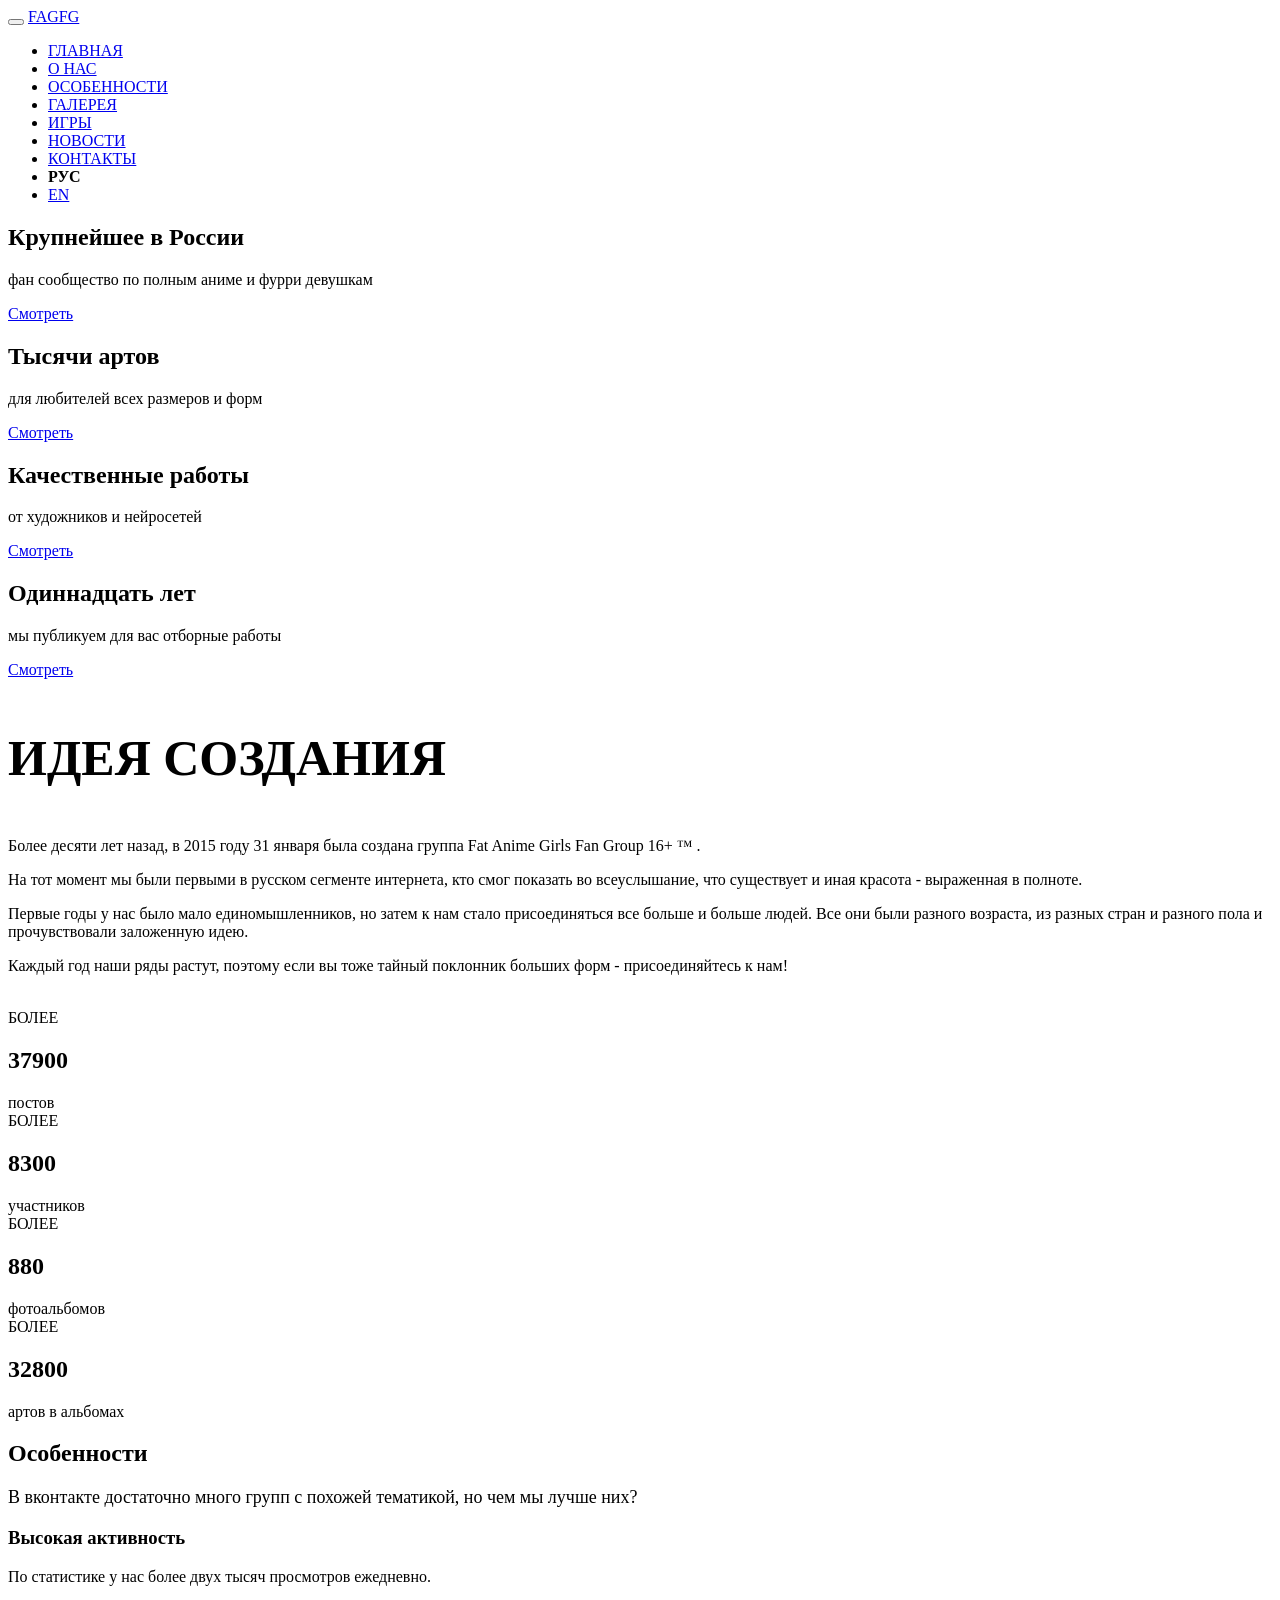
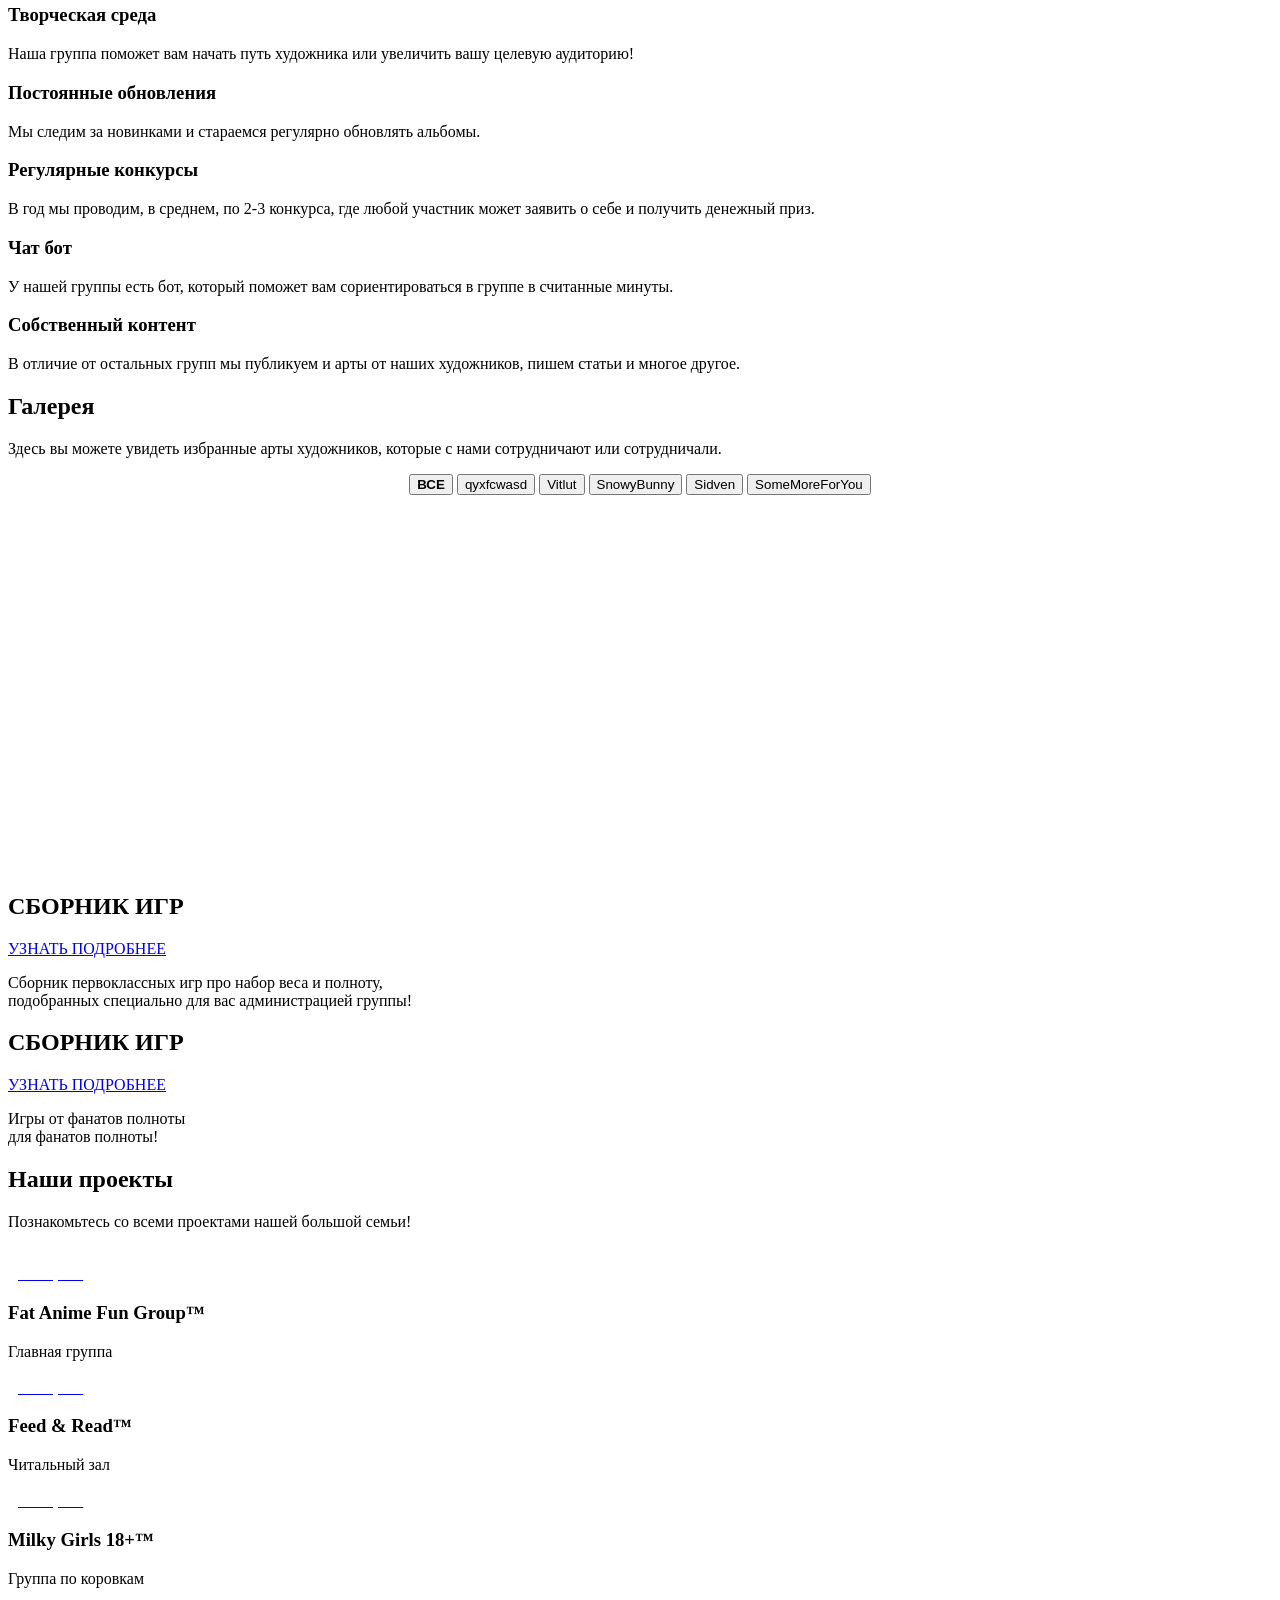
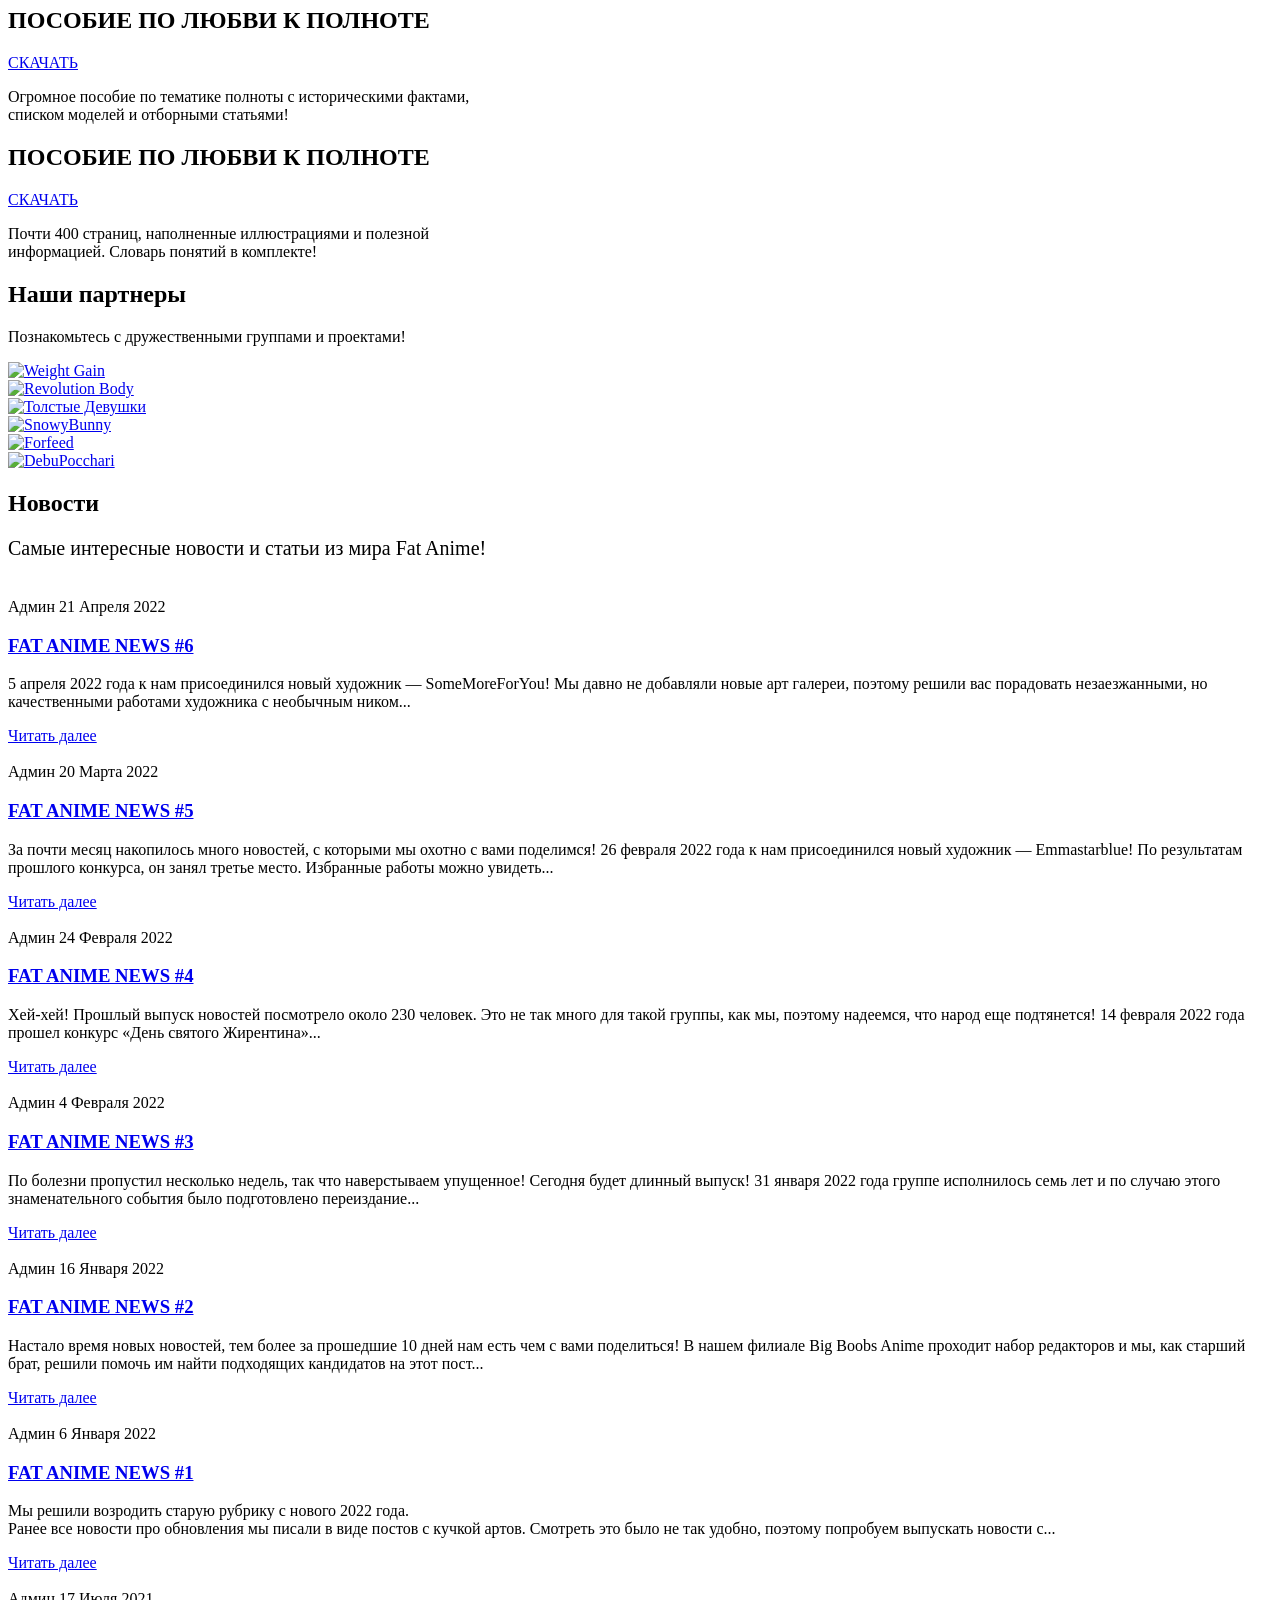
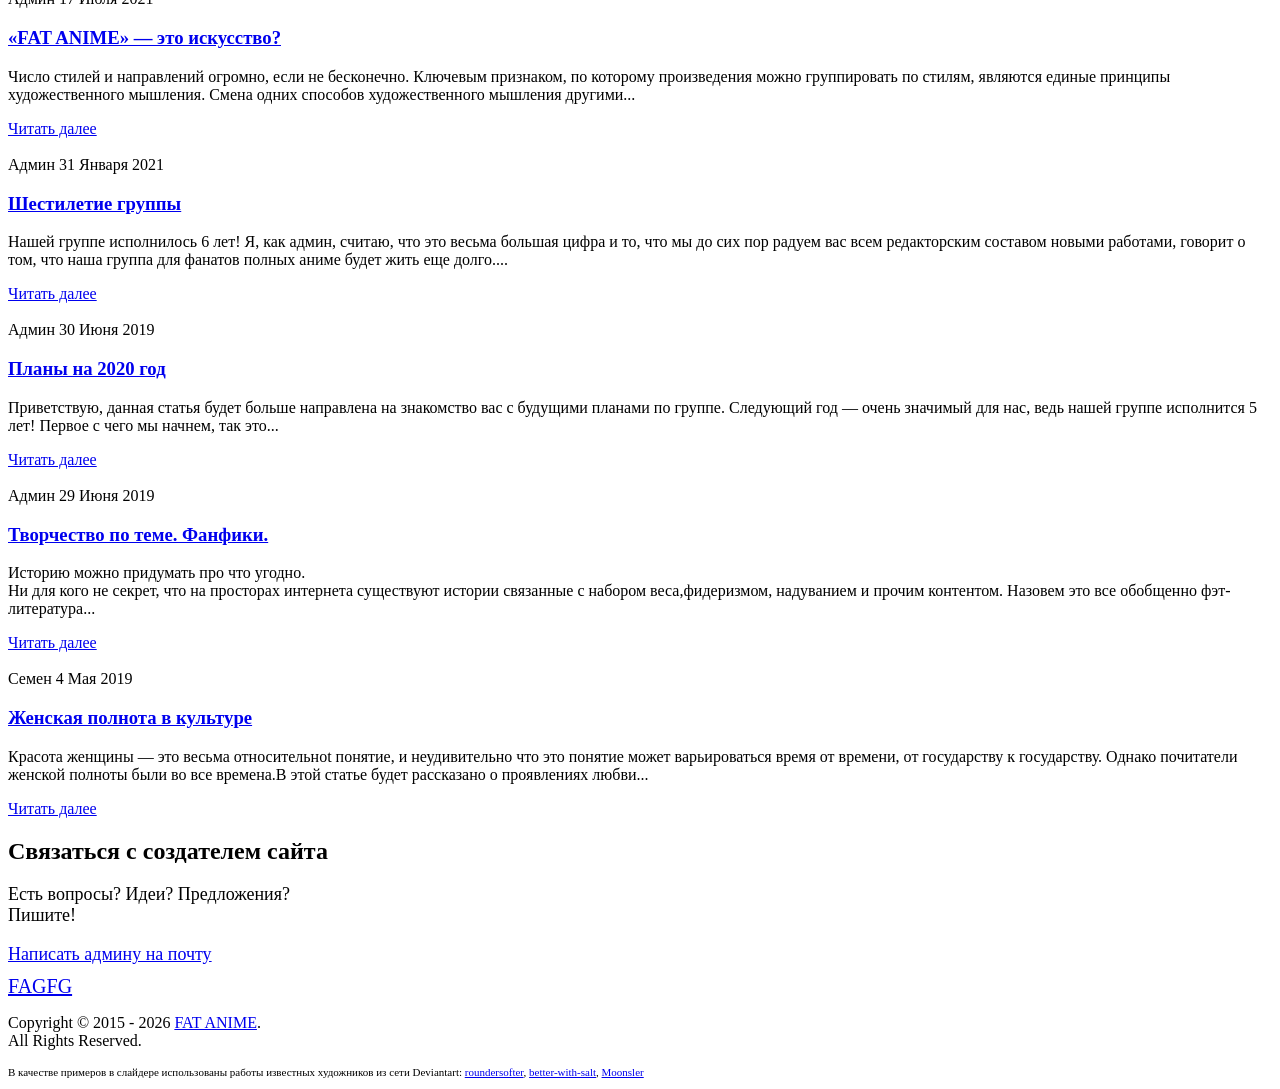
==== commit c87544fe: "update 28/06/2026" ====
--- a/index.html
+++ b/index.html
@@ -146,7 +146,7 @@
                 <div class="single-slider">
                     <div class="slide-bg height-100vh" style="background-image: url(img/slider/3.jpg);"></div>
                     <div class="slider-title">
-                        <h2>Семь лет</h2>
+                        <h2>Одиннадцать лет</h2>
                         <p>мы публикуем для вас отборные работы</p>
                         <a target="_blank" href="https://vk.com/fatanime">Смотреть</a>
                     </div>
@@ -186,7 +186,7 @@
                             <span class="icon-pencil"></span>
                         </div>
                         <div class="count-title">
-                            <span>БОЛЕЕ<h2 class="count">36300</h2></span>
+                            <span>БОЛЕЕ<h2 class="count">37900</h2></span>
                             <span>постов</span>
                         </div>
                     </div>
@@ -197,7 +197,7 @@
                             <span class=" icon-happy"></span>
                         </div>
                         <div class="count-title">
-                            <span>БОЛЕЕ<h2 class="count">11700</h2></span>
+                            <span>БОЛЕЕ<h2 class="count">8300</h2></span>
                             <span>участников</span>
                         </div>
                     </div>
@@ -208,7 +208,7 @@
                             <span class="icon-pictures"></span>
                         </div>
                         <div class="count-title">
-                            <span>БОЛЕЕ<h2 class="count">800</h2></span>
+                            <span>БОЛЕЕ<h2 class="count">880</h2></span>
                             <span>фотоальбомов</span>
                         </div>
                     </div>
@@ -219,7 +219,7 @@
                             <span class=" icon-camera"></span>
                         </div>
                         <div class="count-title">
-                            <span>БОЛЕЕ<h2 class="count">30600</h2></span>
+                            <span>БОЛЕЕ<h2 class="count">32800</h2></span>
                             <span>артов в альбомах</span>
                         </div>
                     </div>
@@ -544,7 +544,7 @@
                             </div>
                         </div>
                     </div>
-                    <div class="col-md-4 col-sm-4 col-xs-12">
+                    <!-- <div class="col-md-4 col-sm-4 col-xs-12">
                         <div class="team-wrapper">
                             <div class="team-member">
                                 <img src="img/projects/bigboobs-new.jpg" alt="" />
@@ -559,7 +559,7 @@
                                 <span style="font-size: 16px;">Обитель большегрудых</span>
                             </div>
                         </div>
-                    </div>
+                    </div> -->
 
                     <div class="col-md-4 col-sm-4 col-xs-12">
                         <div class="team-wrapper">
@@ -593,7 +593,7 @@
                             </div>
                         </div>
                     </div>
-                    <div class="col-md-4 col-sm-4 col-xs-12">
+                    <!-- <div class="col-md-4 col-sm-4 col-xs-12">
                         <div class="team-wrapper">
                             <div class="team-member">
                                 <img src="img/projects/fatpony.jpg" alt="" />
@@ -608,7 +608,7 @@
                                 <span style="font-size: 16px;">Группа по полным поням</span>
                             </div>
                         </div>
-                    </div>
+                    </div> -->
                 </div>
             </div>
         </div>
@@ -663,12 +663,6 @@
                 <a href="https://vk.com/public165021234" target="_blank">
                     <img src="https://sun9-66.userapi.com/impg/7LJ81Ji3NaS9yJjY3i_8FeOXecDnKXap0EQabQ/iRTEyEffR44.jpg?size=1050x1080&quality=96&sign=cc33cf931736cb22856644b3a87c76b7&type=album"
                         alt="Revolution Body">
-                </a>
-            </div>
-            <div class="slide">
-                <a href="https://vk.com/superpochaco" target="_blank">
-                    <img src="https://sun9-28.userapi.com/impg/AQBN8pi5CUHCe6PJE_zNDGbGU9Bf1bYRsXA3Hg/h2BbLW5dkvo.jpg?size=756x1080&quality=96&sign=c20e228073f91649814c0ed0d66c86bd&type=album"
-                        alt="Super Pochako">
                 </a>
             </div>
             <div class="slide">
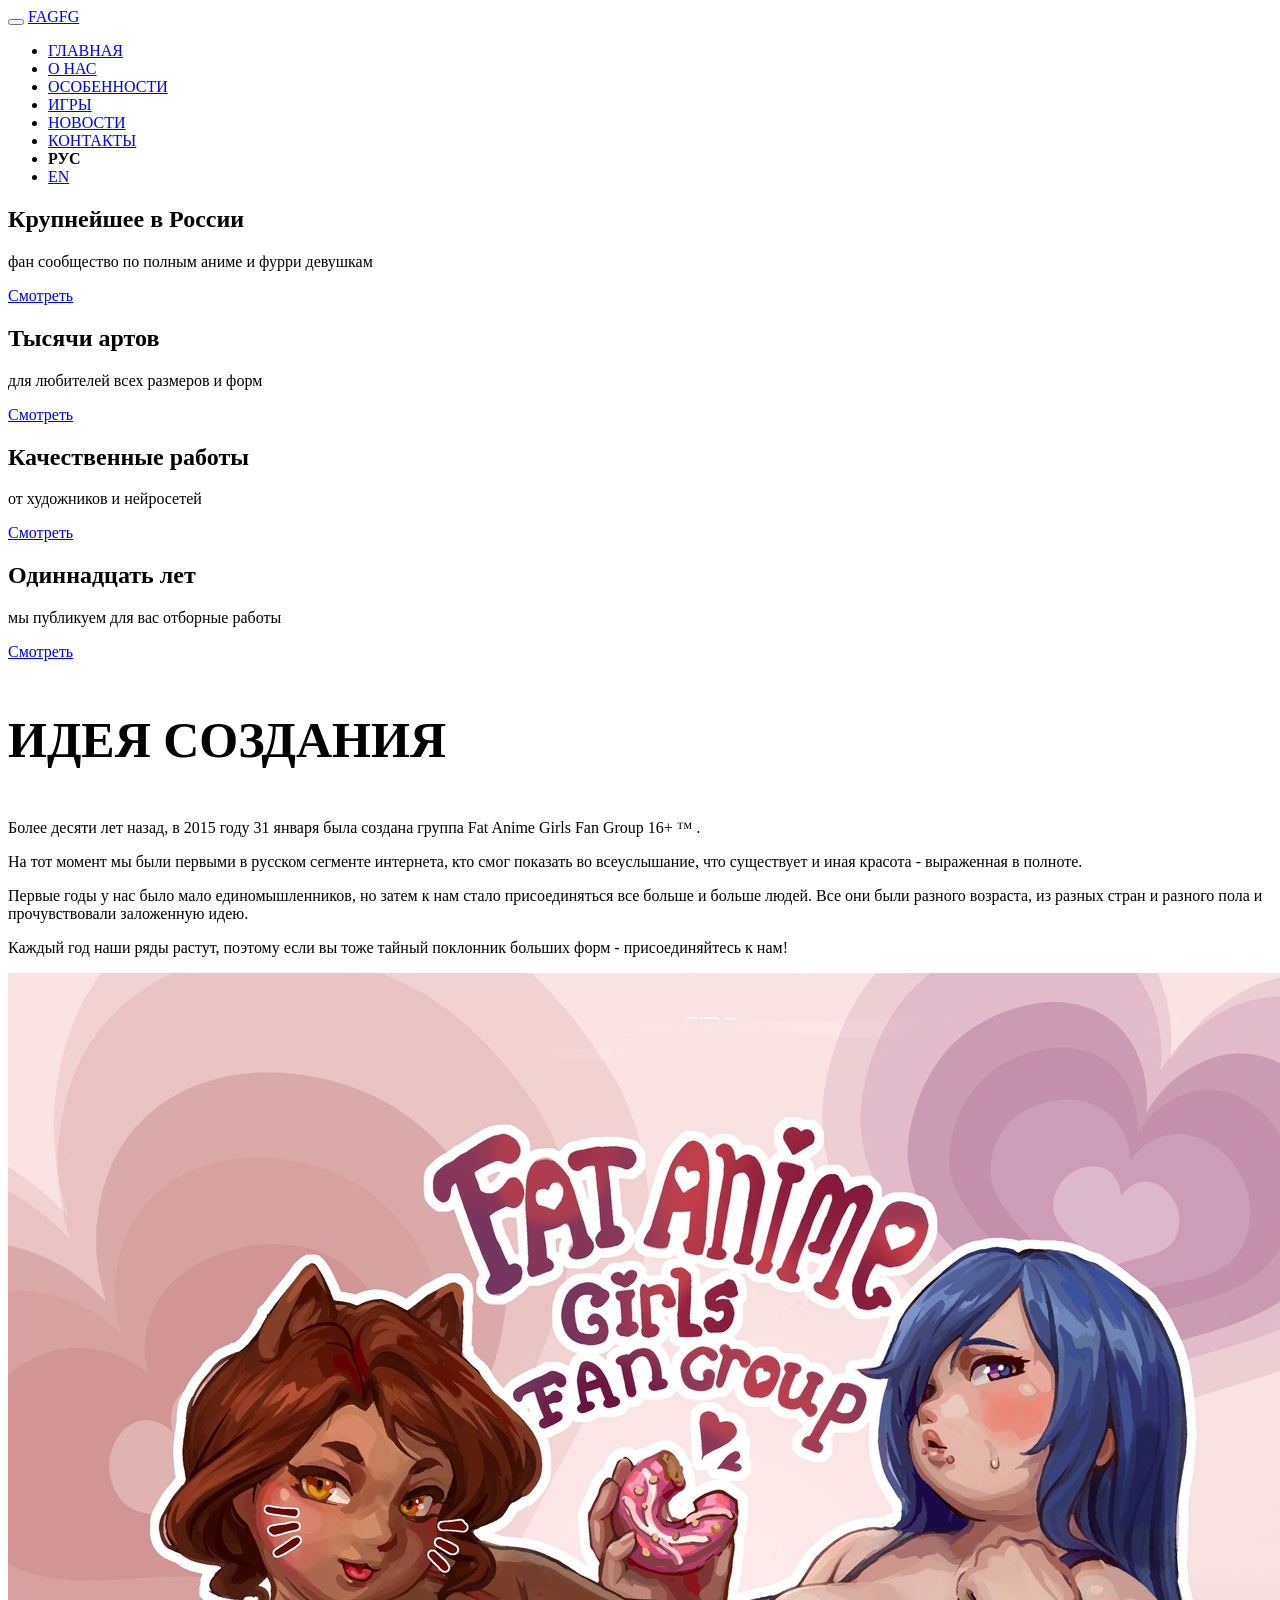
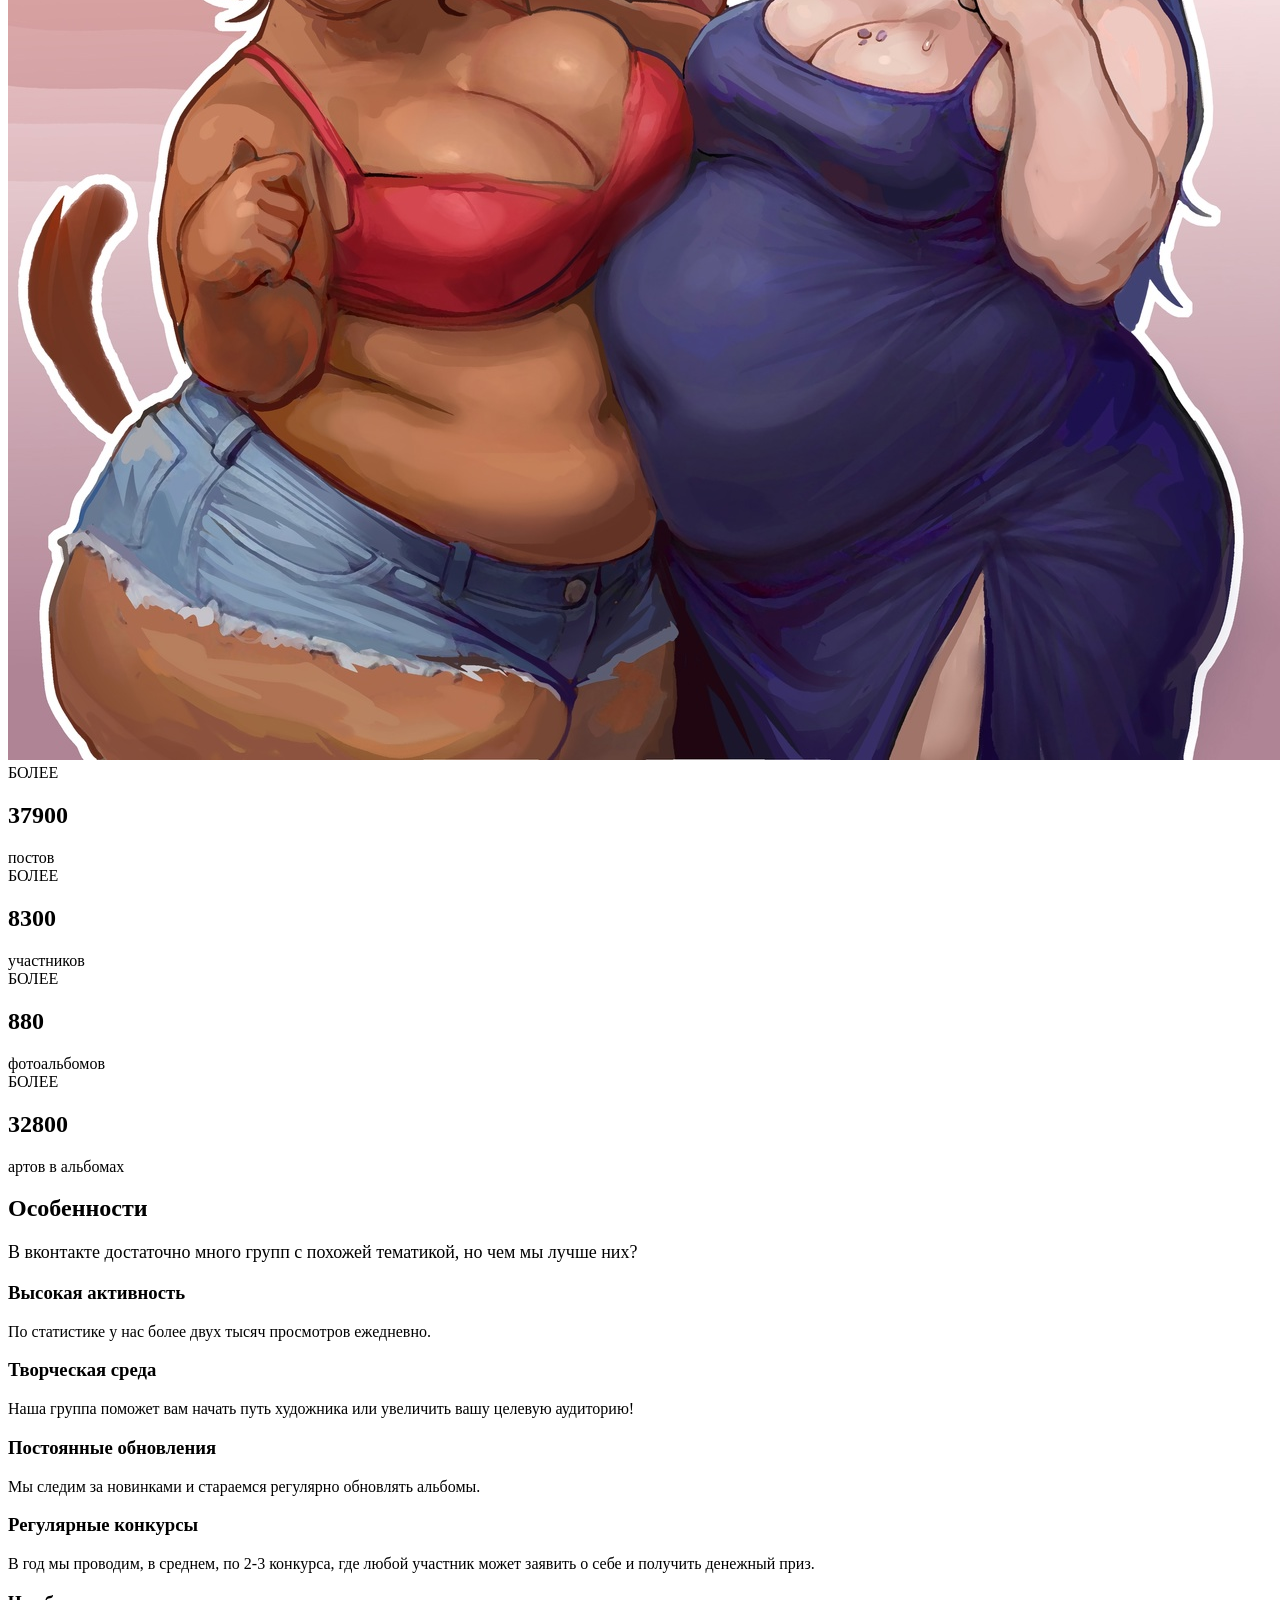
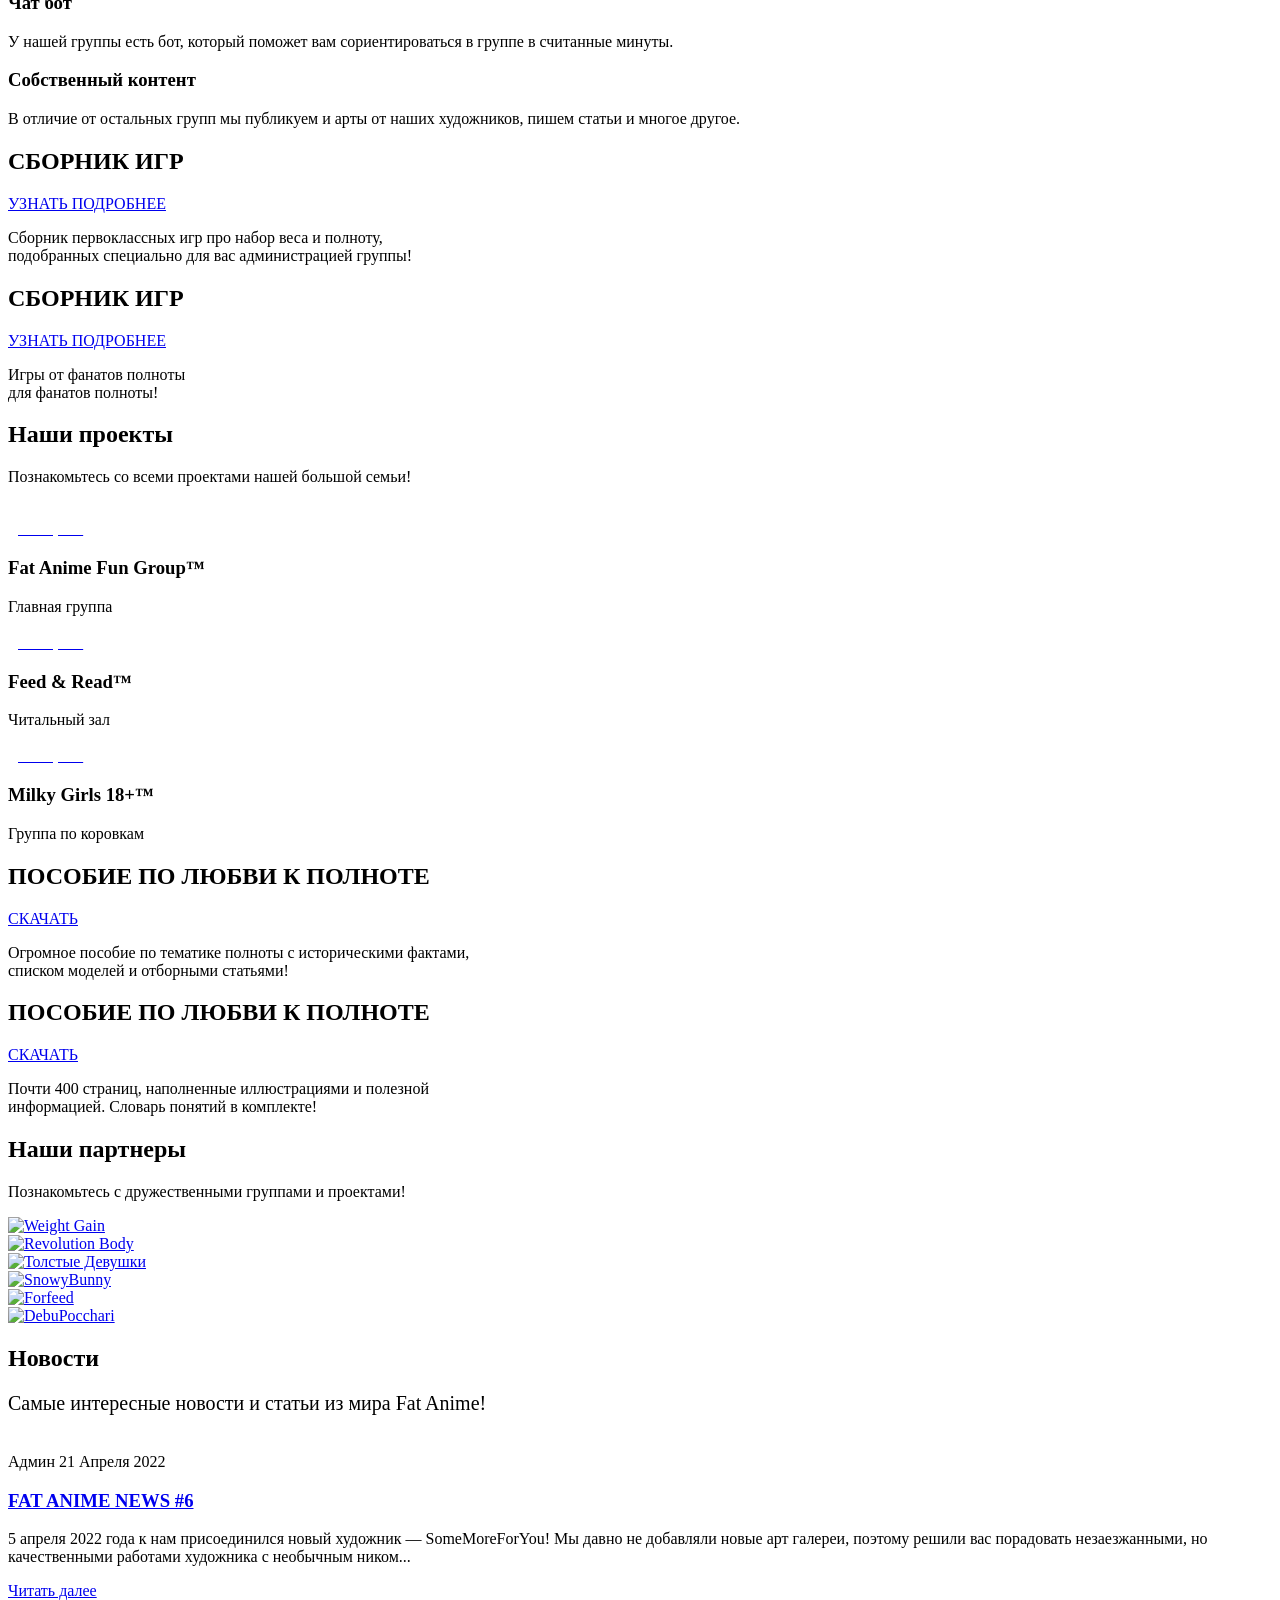
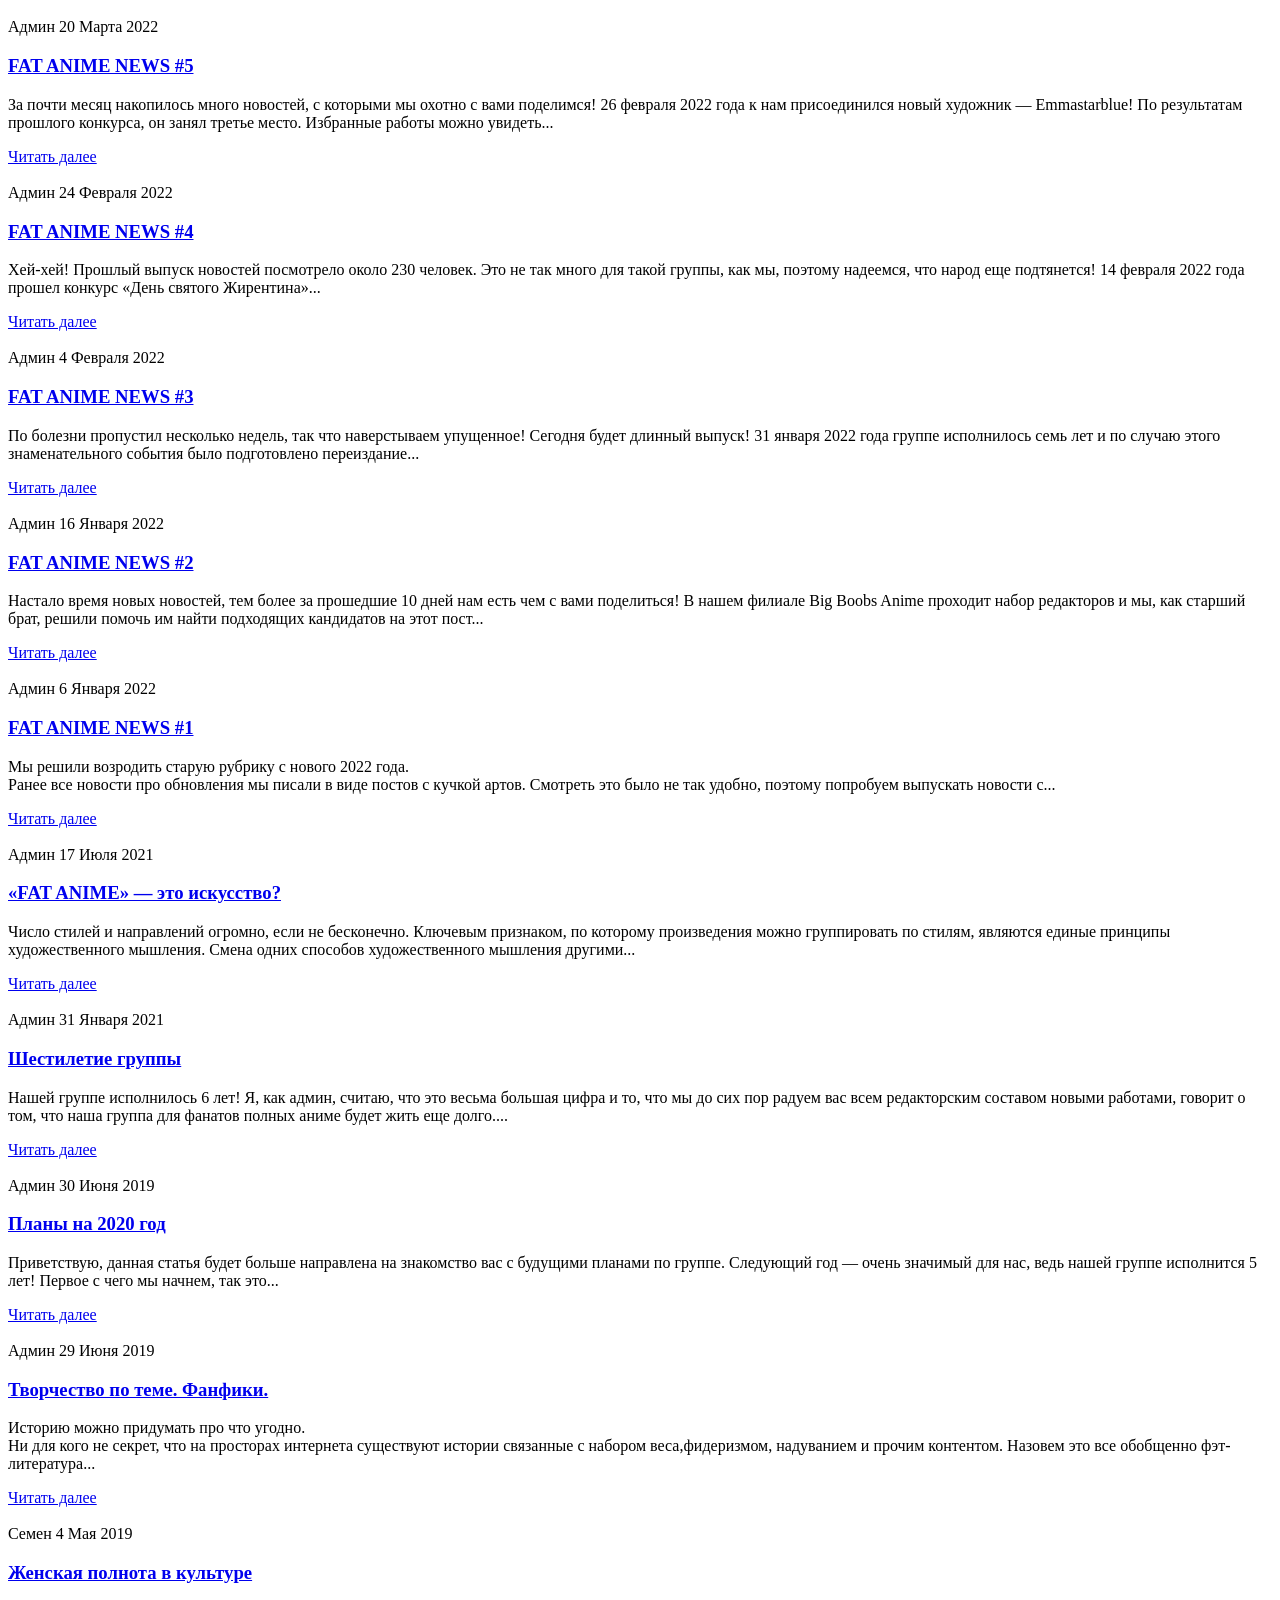
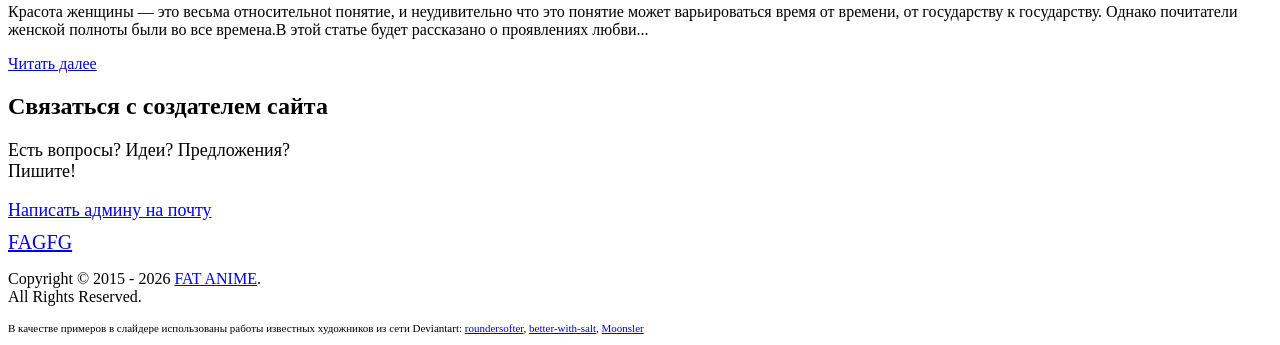
==== commit 7d0a5406: "update 28/06/2026 delete gallery" ====
--- a/index.html
+++ b/index.html
@@ -102,7 +102,7 @@
                                     <li class="active"><a href="#home-area">ГЛАВНАЯ</a></li>
                                     <li><a href="#about-area">О НАС</a></li>
                                     <li><a href="#service-area">ОСОБЕННОСТИ</a></li>
-                                    <li><a href="#portfolio-area">ГАЛЕРЕЯ</a></li>
+                                    <!-- <li><a href="#portfolio-area">ГАЛЕРЕЯ</a></li> -->
                                     <li><a href="#play-area">ИГРЫ</a></li>
                                     <li><a href="#blog-area">НОВОСТИ</a></li>
                                     <li><a href="#contact-area">КОНТАКТЫ</a></li>
@@ -172,7 +172,7 @@
                     </div>
                     <div class="col-md-4 col-sm-12">
                         <div class="about-img">
-                            <img src="img/banner/oblozka_2022.jpg" alt="">
+                            <img src="img/banner/oblozka_2026.jpg" alt="">
                         </div>
                     </div>
                 </div>
@@ -287,7 +287,7 @@
             </div>
         </div>
 
-        <section class="portfolio pt-90" id="portfolio-area">
+        <!-- <section class="portfolio pt-90" id="portfolio-area">
             <div class="container-fluid">
                 <div class="row">
 
@@ -311,10 +311,10 @@
                     <br />
 
 
-                    <!-- <div class='img-info'>
+                    <div class='img-info'>
                         <h4>Image Title 1</h4>
                         <p>Lorem ipsum dolor sit amet, consectetur adipiscing elit.</p>
-                    </div> -->
+                    </div>
 
                     <div class="gallery_product col-sm-3 col-md-3 col-xs-6 filter qyxfcwasd">
                         <a class="fancybox" rel="ligthbox" href="img/gallery/qyxfcwasd/qy1.jpg">
@@ -354,10 +354,10 @@
                             <div class='img-info'>
                             </div>
                         </a>
-                    </div>
+                    </div> -->
 
                     <!--2 круг-->
-                    <div class="gallery_product col-sm-3 col-md-3 col-xs-6 filter qyxfcwasd">
+                    <!-- <div class="gallery_product col-sm-3 col-md-3 col-xs-6 filter qyxfcwasd">
                         <a class="fancybox" rel="ligthbox" href="img/gallery/qyxfcwasd/qy2.jpg">
                             <img class="img-responsive img-gallery" alt="" src="img/gallery/qyxfcwasd/qy2.jpg" />
                             <div class='img-info'>
@@ -397,10 +397,10 @@
                             <div class='img-info'>
                             </div>
                         </a>
-                    </div>
+                    </div> -->
 
                     <!--3круг-->
-                    <div class="gallery_product col-sm-3 col-md-3 col-xs-6 filter qyxfcwasd">
+                    <!-- <div class="gallery_product col-sm-3 col-md-3 col-xs-6 filter qyxfcwasd">
                         <a class="fancybox" rel="ligthbox" href="img/gallery/qyxfcwasd/qy3.jpg">
                             <img class="img-responsive img-gallery" alt="" src="img/gallery/qyxfcwasd/qy3.jpg" />
                             <div class='img-info'>
@@ -440,10 +440,10 @@
                             <div class='img-info'>
                             </div>
                         </a>
-                    </div>
+                    </div> -->
 
                     <!--4 круг-->
-                    <div class="gallery_product col-sm-3 col-md-3 col-xs-6 filter qyxfcwasd">
+                    <!-- <div class="gallery_product col-sm-3 col-md-3 col-xs-6 filter qyxfcwasd">
                         <a class="fancybox" rel="ligthbox"
                             href="https://sun9-59.userapi.com/impg/GmXovuwJHZT3SlhC8IYew-MnqiUledZGaYyPmA/lBs37o6baAs.jpg?size=1080x1080&quality=96&proxy=1&sign=515326f2c31639ba57437fd9f3c94a30&type=album">
                             <img class="img-responsive img-gallery" alt=""
@@ -489,7 +489,7 @@
 
                 </div>
             </div>
-        </section>
+        </section>-->
         <!-- ИГРЫ -->
         <section class="blog-area pb-100  pt-90 gray-bg">
             <div class="testimonial-area ptb-150 bg-4" id="play-area">
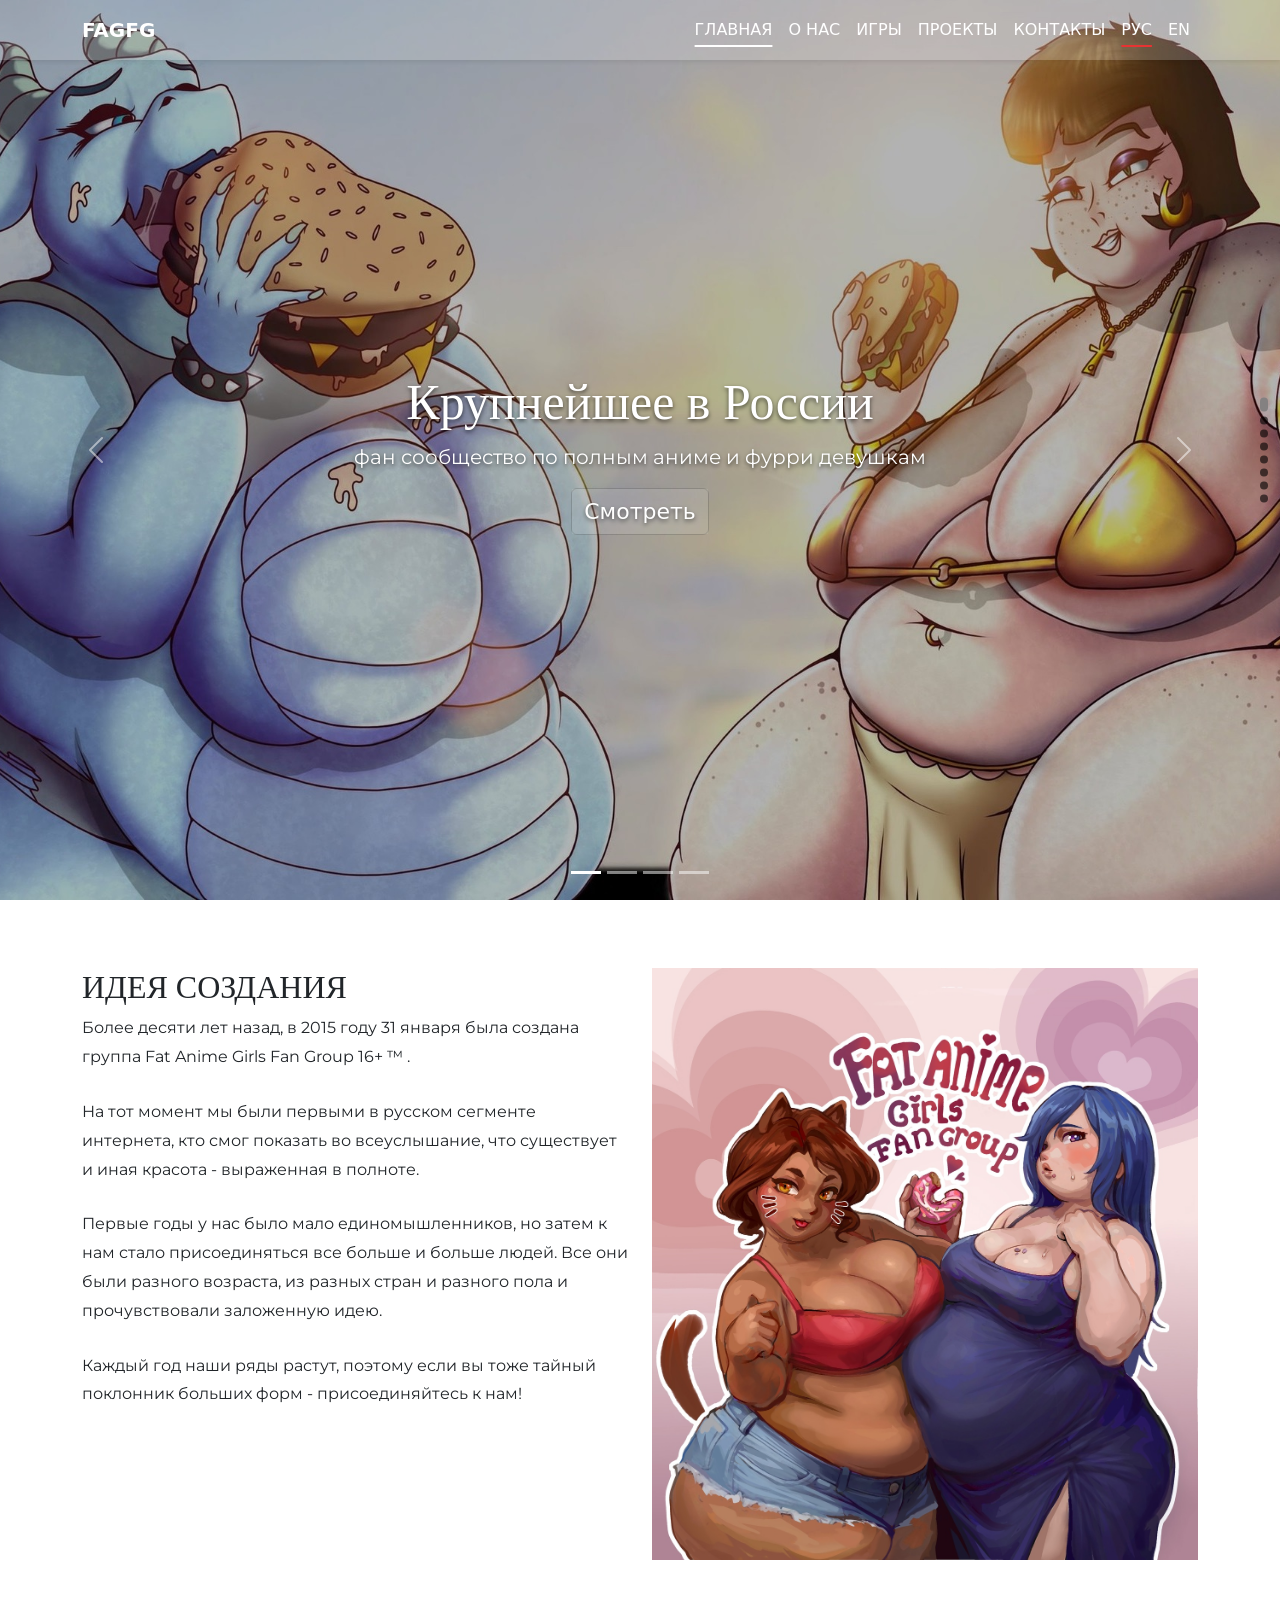
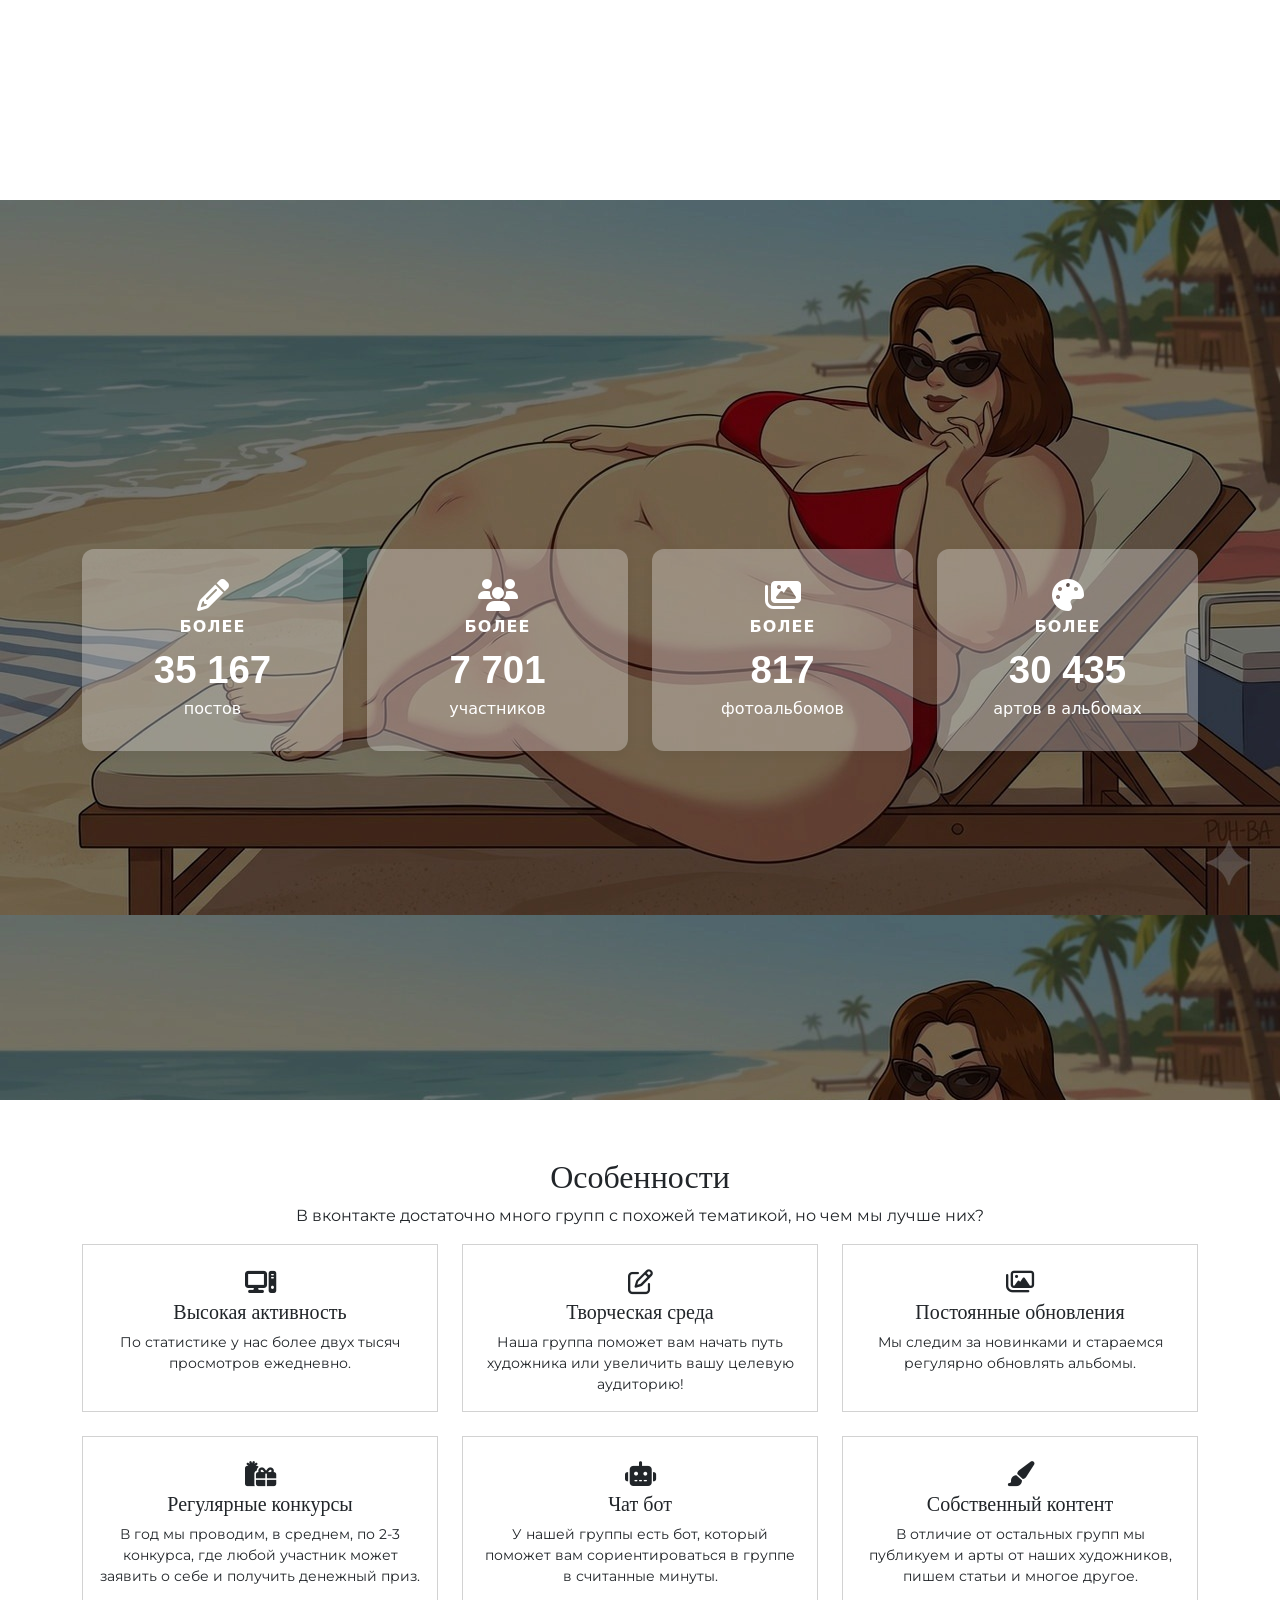
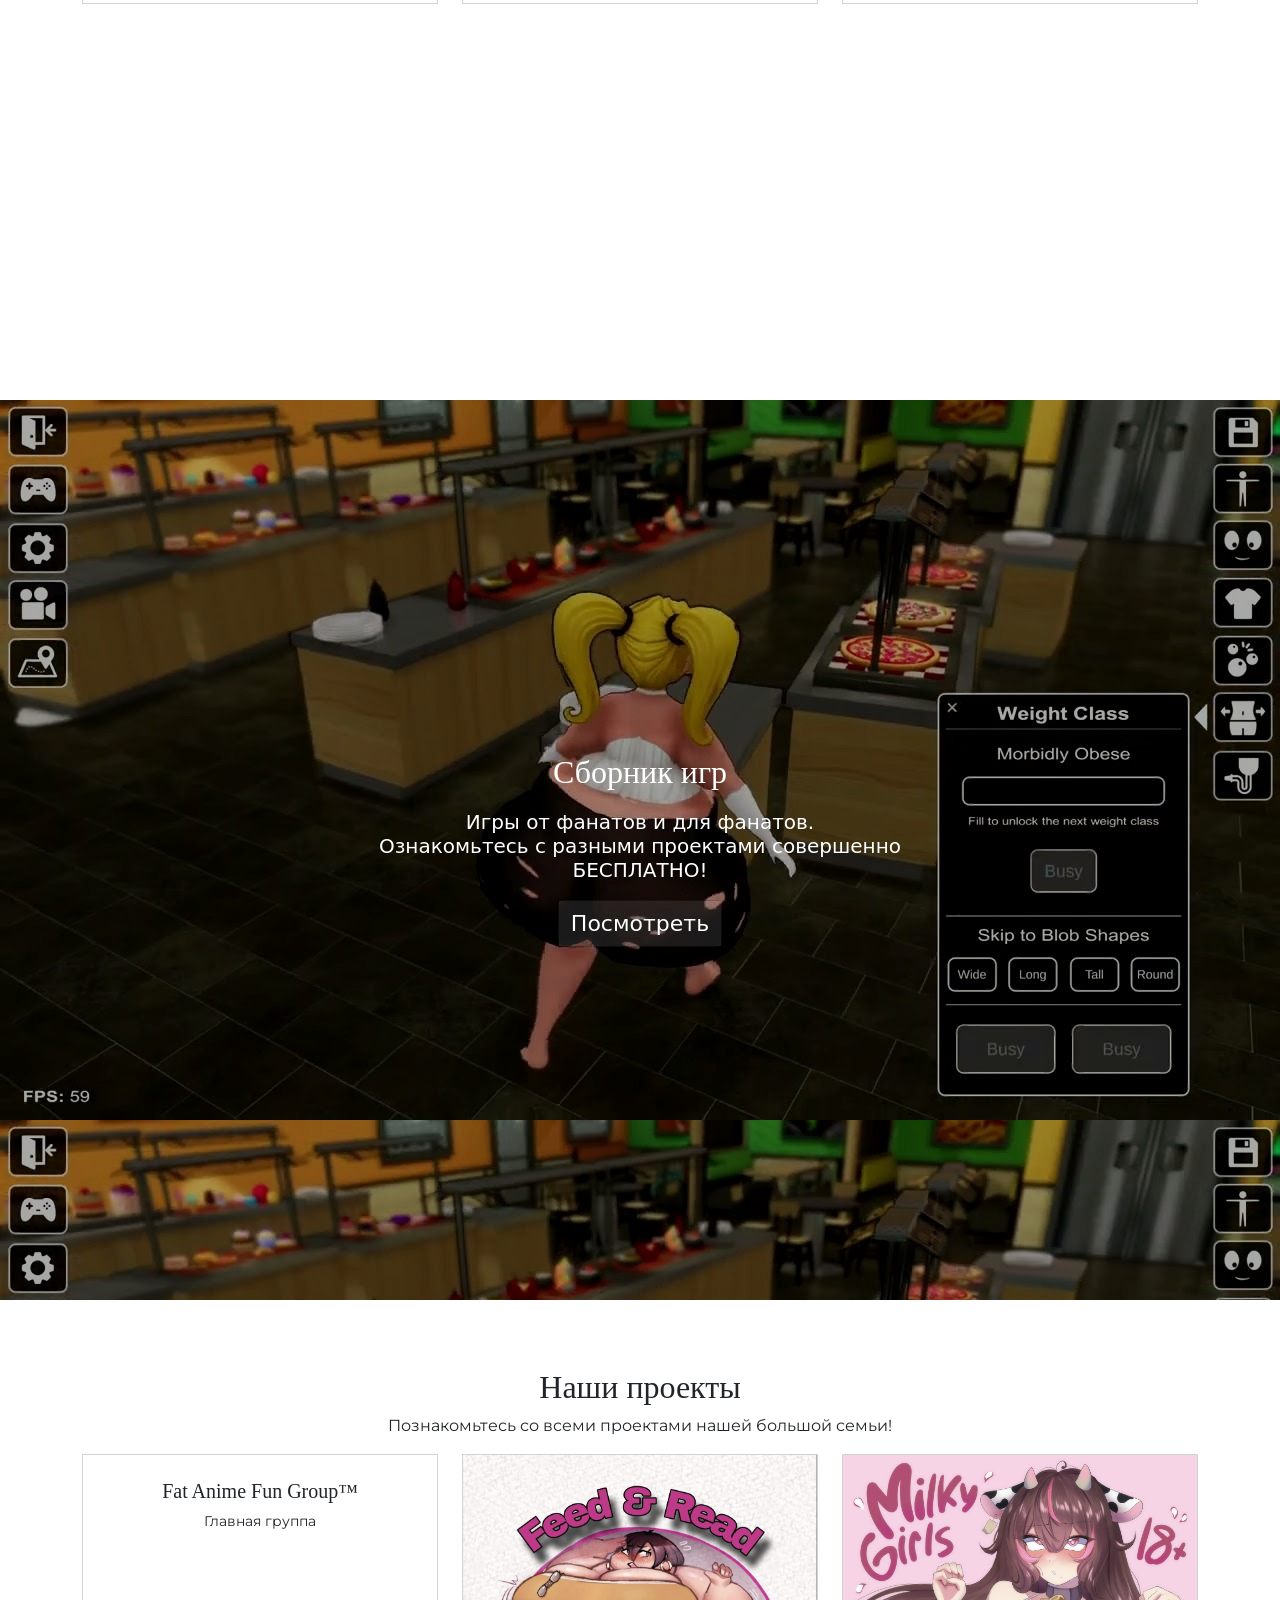
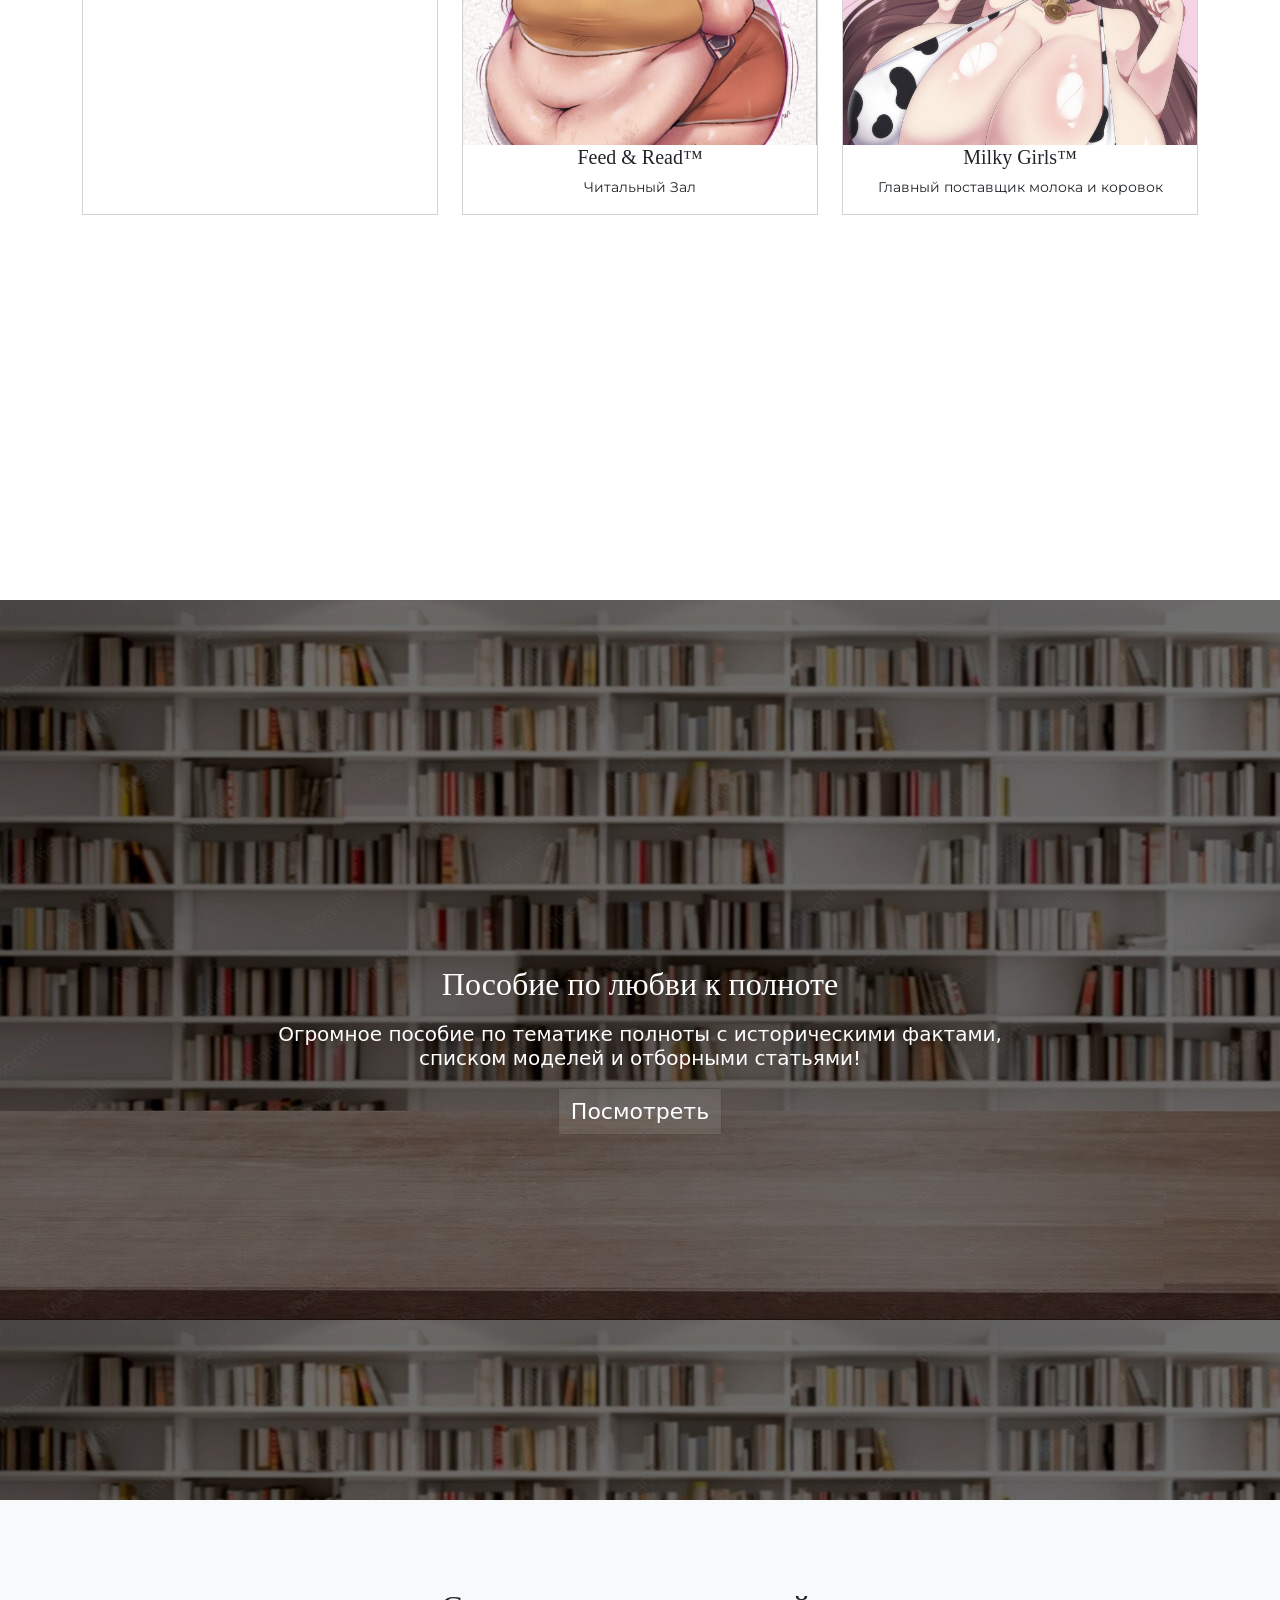
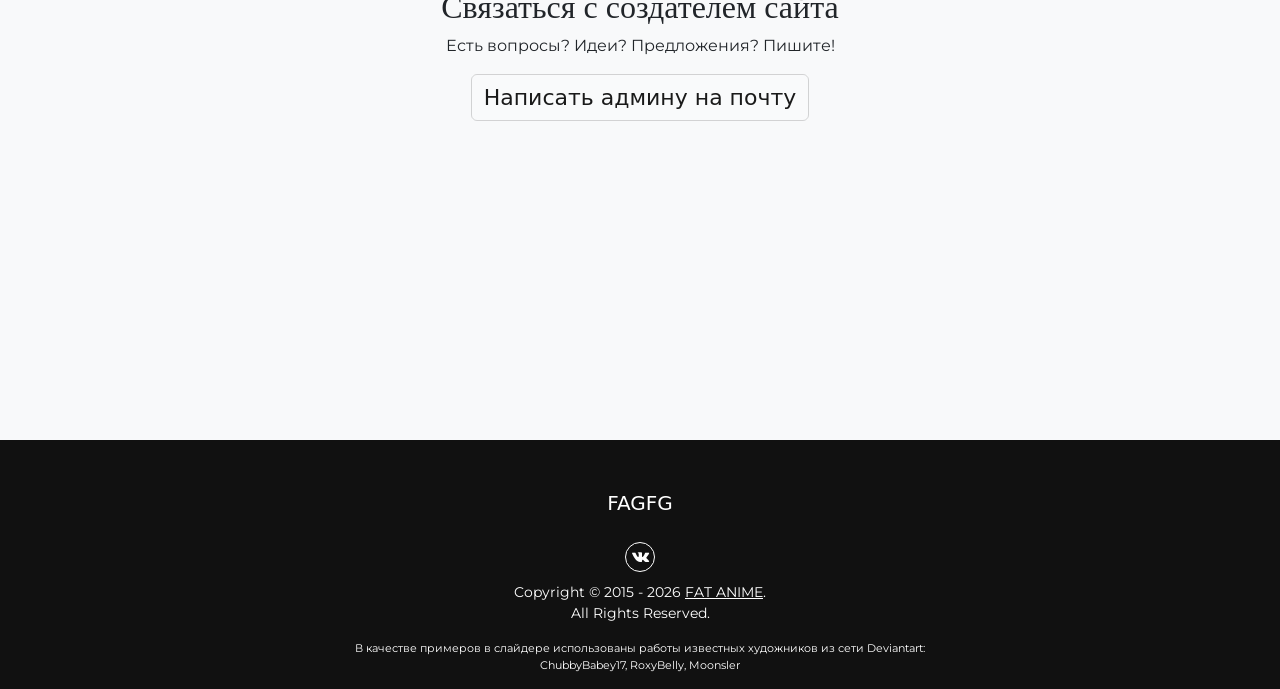
==== commit ada8a105: "new website 2026 full remake website" ====
--- a/index.html
+++ b/index.html
@@ -1,1105 +1,408 @@
-<!doctype html>
-<html class="no-js" lang="zxx">
+<!DOCTYPE html>
+<html lang="ru">
 
 <head>
-    <meta charset="utf-8">
-    <meta http-equiv="x-ua-compatible" content="ie=edge">
+    <meta charset="UTF-8" />
+    <meta name="viewport" content="width=device-width, initial-scale=1.0" />
     <title>FAT ANIME</title>
-    <meta name="description" content="">
-    <meta name="viewport" content="width=device-width, initial-scale=1">
-
-    <!-- Favicon -->
-    <link rel="apple-touch-icon" sizes="180x180" href="img/logo/apple-touch-icon.png">
-    <link rel="icon" type="image/png" sizes="32x32" href="img/logo/favicon-32x32.png">
-    <link rel="icon" type="image/png" sizes="16x16" href="img/logo/favicon-16x16.png">
-    <link rel="manifest" href="img/logo/site.webmanifest">
-    <link rel="mask-icon" href="img/logo/safari-pinned-tab.svg" color="#5bbad5">
-    <meta name="msapplication-TileColor" content="#da532c">
-    <meta name="theme-color" content="#ffffff">
-    <link rel="shortcut icon" type="image/x-icon" href="img/logo/favicon.ico">
-
-    <!-- Bootstrap CSS, Fancybox CSS
-          ============================================ -->
-    <link rel="stylesheet" href="css/bootstrap.min.css">
-    <link rel="stylesheet" href="https://cdnjs.cloudflare.com/ajax/libs/fancybox/3.2.5/jquery.fancybox.min.css" />
-    <!-- et-line-fonts
-          ============================================ -->
-    <link rel="stylesheet" href="css/et-line-fonts.css">
-    <!-- font-awesome
-          ============================================ -->
-    <link rel="stylesheet" href="css/font-awesome.min.css">
-    <!-- animate CSS
-          ============================================ -->
-    <link rel="stylesheet" href="css/animate.css">
-    <!-- owl.carousel CSS
-          ============================================ -->
-    <link rel="stylesheet" href="css/owl.carousel.css">
-    <!-- magnific-popup CSS
-          ============================================ -->
-    <link rel="stylesheet" href="css/magnific-popup.css">
-    <!-- normalize CSS
-          ============================================ -->
-    <link rel="stylesheet" href="css/normalize.css">
-    <!-- main CSS
-          ============================================ -->
-    <link rel="stylesheet" href="css/main.css">
-    <!-- montserrat font
-          ============================================ -->
-    <link rel="stylesheet" href="css/montserrat.css">
-    <!-- style CSS
-          ============================================ -->
-    <link rel="stylesheet" href="style.css">
-    <!-- responsive CSS
-          ============================================ -->
-    <link rel="stylesheet" href="css/responsive.css">
-
-    <!-- modernizr JS
-          ============================================ -->
-    <script src="js/vendor/modernizr-2.8.3.min.js"></script>
-
-    <!-- Yandex.Metrika counter -->
-    <script type="text/javascript">
-        (function (m, e, t, r, i, k, a) {
-            m[i] = m[i] || function () { (m[i].a = m[i].a || []).push(arguments) };
-            m[i].l = 1 * new Date(); k = e.createElement(t), a = e.getElementsByTagName(t)[0], k.async = 1, k.src = r, a.parentNode.insertBefore(k, a)
-        })
-            (window, document, "script", "https://mc.yandex.ru/metrika/tag.js", "ym");
-
-        ym(57597559, "init", {
-            clickmap: true,
-            trackLinks: true,
-            accurateTrackBounce: true,
-            webvisor: true
-        });
-    </script>
-    <noscript>
-        <div><img src="https://mc.yandex.ru/watch/57597559" style="position:absolute; left:-9999px;" alt="" /></div>
-    </noscript>
-    <!-- /Yandex.Metrika counter -->
+    <!-- CSS -->
+    <link href="https://cdn.jsdelivr.net/npm/bootstrap@5.3.3/dist/css/bootstrap.min.css" rel="stylesheet" />
+    <link rel="stylesheet" href="https://cdnjs.cloudflare.com/ajax/libs/font-awesome/6.4.0/css/all.min.css" />
+    <link href="https://cdnjs.cloudflare.com/ajax/libs/font-awesome/4.7.0/css/font-awesome.min.css" rel="stylesheet"
+        media="all">
+    <link href="./css/jquery.fsscroll.css" rel="stylesheet" />
+    <link href="styles.css" rel="stylesheet" />
 </head>
 
 <body>
-    <!-- Add your site or application content here -->
-    <div class="wrapper">
-        <!-- Header Area
-                ============================================ -->
-        <header class="header-area sticker">
-            <div class="container">
-                <div class="row">
-                    <div class="col-md-12">
-                        <div class="navbar-header">
-                            <button class="navbar-toggle collapsed" data-toggle="collapse" data-target="#main-menu">
-                                <span class="icon-bar"></span>
-                                <span class="icon-bar"></span>
-                                <span class="icon-bar"></span>
-                            </button>
-                            <a class="navbar-brand logo" href="https://vk.com/fatanime" target="_blank"
-                                title="Наша группа в ВК">FAGFG</a>
-                        </div>
-                        <div class="main-menu float-right collapse navbar-collapse" id="main-menu">
-                            <nav>
-                                <ul>
-                                    <li class="active"><a href="#home-area">ГЛАВНАЯ</a></li>
-                                    <li><a href="#about-area">О НАС</a></li>
-                                    <li><a href="#service-area">ОСОБЕННОСТИ</a></li>
-                                    <!-- <li><a href="#portfolio-area">ГАЛЕРЕЯ</a></li> -->
-                                    <li><a href="#play-area">ИГРЫ</a></li>
-                                    <li><a href="#blog-area">НОВОСТИ</a></li>
-                                    <li><a href="#contact-area">КОНТАКТЫ</a></li>
-                                    <li><b>РУС</b></li>
-                                    <li><a href="en_index.html">EN</a></li>
-                                </ul>
-                            </nav>
-                        </div>
-                    </div>
-                </div>
-            </div>
-        </header>
-        <!-- СЛАЙДЕР
-                ============================================ -->
-        <div id="home-area" class="slider-area">
-            <div class="slider-active">
-                <div class="single-slider">
-                    <div class="slide-bg height-100vh" style="background-image: url(img/slider/1.jpg);"></div>
-                    <div class="slider-title">
-                        <h2>Крупнейшее в России</h2>
-                        <p>фан сообщество по полным аниме и фурри девушкам</p>
-                        <a target="_blank" href="https://vk.com/fatanime">Смотреть</a>
-                    </div>
-                </div>
-                <div class="single-slider">
-                    <div class="slide-bg height-100vh" style="background-image: url(img/slider/4.jpg);"></div>
-                    <div class="slider-title">
-                        <h2>Тысячи артов</h2>
-                        <p>для любителей всех размеров и форм</p>
-                        <a target="_blank" href="https://vk.com/fatanime">Смотреть</a>
-                    </div>
-                </div>
-                <div class="single-slider">
-                    <div class="slide-bg height-100vh" style="background-image: url(img/slider/5.jpg);"></div>
-                    <div class="slider-title">
-                        <h2>Качественные работы</h2>
-                        <p>от художников и нейросетей</p>
-                        <a class="_blank" href="https://vk.com/fatanime">Смотреть</a>
-                    </div>
-                </div>
-                <div class="single-slider">
-                    <div class="slide-bg height-100vh" style="background-image: url(img/slider/3.jpg);"></div>
-                    <div class="slider-title">
-                        <h2>Одиннадцать лет</h2>
-                        <p>мы публикуем для вас отборные работы</p>
-                        <a target="_blank" href="https://vk.com/fatanime">Смотреть</a>
-                    </div>
-                </div>
+    <!-- ========== ПРЕЛОАДЕР ========== -->
+    <div id="preloader">
+        <div class="preloader-content">
+            <img src="./img/preloader.gif">
+            <h1>ЗАГРУЗКА...</h1>
+        </div>
+    </div>
+    <!-- ========== ЗАКРЕПЛЁННОЕ МЕНЮ (sticky-top) ========== -->
+    <nav class="navbar navbar-expand-lg bg-body-tertiary sticky-top shadow-sm">
+        <div class="container">
+            <a class="navbar-brand fw-bold navbar-logo" href="https://vk.com/fatanime" target="_blank">FAGFG</a>
+            <button class="navbar-toggler" type="button" data-bs-toggle="collapse" data-bs-target="#navbarNav"
+                aria-controls="navbarNav" aria-expanded="false" aria-label="Переключить навигацию">
+                <span class="navbar-toggler-icon"></span>
+                <span class="navbar-toggler-icon"></span>
+                <span class="navbar-toggler-icon"></span>
+            </button>
+            <div class="collapse navbar-collapse" id="navbarNav">
+                <ul class="navbar-nav ms-auto navbar-menu">
+                    <li class="nav-item navbar-menu__item">
+                        <a class="nav-link navbar-menu__item-link" href="#main">ГЛАВНАЯ</a>
+                    </li>
+                    <li class="nav-item navbar-menu__item">
+                        <a class="nav-link navbar-menu__item-link" href="#about">О НАС</a>
+                    </li>
+                    <li class="nav-item navbar-menu__item">
+                        <a class="nav-link navbar-menu__item-link" href="#games">ИГРЫ</a>
+                    </li>
+                    <li class="nav-item navbar-menu__item">
+                        <a class="nav-link navbar-menu__item-link" href="#projects">ПРОЕКТЫ</a>
+                    </li>
+                    <li class="nav-item navbar-menu__item">
+                        <a class="nav-link navbar-menu__item-link" href="#contacts">КОНТАКТЫ</a>
+                    </li>
+                    <li class="nav-item navbar-menu__item">
+                        <a class="nav-link active navbar-menu__item-link language-btn language-btn--active"
+                            href="#">РУС</a>
+                    </li>
+                    <li class="nav-item navbar-menu__item">
+                        <a class="nav-link navbar-menu__item-link language-btn" href="https://fatanime.github.io/en_index.html">EN</a>
+                    </li>
+                </ul>
             </div>
         </div>
-        <div id="about-area" class="about-area pt-100">
-            <div class="container">
-                <div class="row">
-                    <div class="col-md-8 col-sm-12">
-                        <div class="about-rightsidebar">
-                            <h3 style="font-size: 50px;">ИДЕЯ СОЗДАНИЯ</h3>
-                            <p class="normal-text">Более десяти лет назад, в 2015 году 31 января была создана группа Fat
-                                Anime Girls Fan Group 16+ ™ .</p>
-                            <p class="normal-text">На тот момент мы были первыми в русском сегменте интернета, кто смог
-                                показать во всеуслышание, что существует и иная красота - выраженная в полноте.</p>
-                            <p class="normal-text">Первые годы у нас было мало единомышленников, но затем к нам стало
-                                присоединяться все больше и больше людей. Все они были разного возраста, из разных стран
-                                и разного пола и прочувствовали заложенную идею.</p>
-                            <p class="normal-text">Каждый год наши ряды растут, поэтому если вы тоже тайный поклонник
-                                больших форм - присоединяйтесь к нам!</p>
-                        </div>
-                    </div>
-                    <div class="col-md-4 col-sm-12">
-                        <div class="about-img">
-                            <img src="img/banner/oblozka_2026.jpg" alt="">
-                        </div>
-                    </div>
-                </div>
-            </div>
-        </div>
-        <div class="project-count-area ptb-100">
-            <div class="container">
-                <div class="col-md-3 col-sm-3">
-                    <div class="single-count">
-                        <div class="count-icon">
-                            <span class="icon-pencil"></span>
-                        </div>
-                        <div class="count-title">
-                            <span>БОЛЕЕ<h2 class="count">37900</h2></span>
-                            <span>постов</span>
-                        </div>
-                    </div>
-                </div>
-                <div class="col-md-3 col-sm-3">
-                    <div class="single-count">
-                        <div class="count-icon">
-                            <span class=" icon-happy"></span>
-                        </div>
-                        <div class="count-title">
-                            <span>БОЛЕЕ<h2 class="count">8300</h2></span>
-                            <span>участников</span>
-                        </div>
-                    </div>
-                </div>
-                <div class="col-md-3 col-sm-3">
-                    <div class="single-count">
-                        <div class="count-icon">
-                            <span class="icon-pictures"></span>
-                        </div>
-                        <div class="count-title">
-                            <span>БОЛЕЕ<h2 class="count">880</h2></span>
-                            <span>фотоальбомов</span>
-                        </div>
-                    </div>
-                </div>
-                <div class="col-md-3 col-sm-3">
-                    <div class="single-count res-count">
-                        <div class="count-icon">
-                            <span class=" icon-camera"></span>
-                        </div>
-                        <div class="count-title">
-                            <span>БОЛЕЕ<h2 class="count">32800</h2></span>
-                            <span>артов в альбомах</span>
-                        </div>
-                    </div>
-                </div>
-            </div>
-        </div>
-        <div id="service-area" class="service-area pt-90 pb-70 gray-bg">
-            <div class="container">
-                <div class="row">
-                    <div class="col-md-12 text-center">
-                        <div class="section-title">
-                            <h2>Особенности</h2>
-                            <p style="font-size: 18px;">В вконтакте достаточно много групп с похожей тематикой, но чем
-                                мы лучше них?</p>
-                        </div>
-                    </div>
-                </div>
-                <div class="row">
-                    <div class="col-md-4 col-sm-6 col-xs-12 text-center">
-                        <div class="single-service white-bg">
-                            <i class="icon-desktop "></i>
-                            <h3>Высокая активность</h3>
-                            <p>По статистике у нас более двух тысяч просмотров ежедневно. </p>
-                        </div>
-                    </div>
-                    <div class="col-md-4 col-sm-6 col-xs-12 text-center">
-                        <div class="single-service white-bg">
-                            <i class="icon-pencil "></i>
-                            <h3>Творческая среда</h3>
-                            <p>Наша группа поможет вам начать путь художника или увеличить вашу целевую аудиторию!</p>
-                        </div>
-                    </div>
-                    <div class="col-md-4 col-sm-6 col-xs-12 text-center">
-                        <div class="single-service white-bg">
-                            <i class="icon-camera"></i>
-                            <h3>Постоянные обновления</h3>
-                            <p>Мы следим за новинками и стараемся регулярно обновлять альбомы. </p>
-                        </div>
-                    </div>
-                    <div class="col-md-4 col-sm-6 col-xs-12 text-center">
-                        <div class="single-service white-bg">
-                            <i class="icon-linegraph "></i>
-                            <h3>Регулярные конкурсы</h3>
-                            <p>В год мы проводим, в среднем, по 2-3 конкурса, где любой участник может заявить о себе и
-                                получить денежный приз. </p>
-                        </div>
-                    </div>
-                    <div class="col-md-4 col-sm-6 col-xs-12 text-center">
-                        <div class="single-service white-bg">
-                            <i class="icon-gears "></i>
-                            <h3>Чат бот</h3>
-                            <p>У нашей группы есть бот, который поможет вам сориентироваться в группе в считанные
-                                минуты. </p>
-                        </div>
-                    </div>
-                    <div class="col-md-4 col-sm-6 col-xs-12 text-center">
-                        <div class="single-service white-bg">
-                            <i class="icon-briefcase "></i>
-                            <h3>Собственный контент</h3>
-                            <p>В отличие от остальных групп мы публикуем и арты от наших художников, пишем статьи и
-                                многое другое. </p>
-                        </div>
-                    </div>
-                </div>
-            </div>
-        </div>
-
-        <!-- <section class="portfolio pt-90" id="portfolio-area">
-            <div class="container-fluid">
-                <div class="row">
-
-                    <div class="col-md-12 text-center">
-                        <div class="section-title">
-                            <h2>Галерея</h2>
-                            <p style="font-size: 16px;">Здесь вы можете увидеть избранные арты художников, которые с
-                                нами сотрудничают или сотрудничали.</p>
-                        </div>
-                    </div>
-
-                    <div align="center">
-                        <button class="filter-button active" data-filter="all"><b>ВСЕ</b></button>
-                        <button class="filter-button" data-filter="qyxfcwasd">qyxfcwasd</button>
-                        <button class="filter-button" data-filter="Vitlut">Vitlut</button>
-                        <button class="filter-button" data-filter="SnowyBunny">SnowyBunny</button>
-                        <button class="filter-button" data-filter="Sidven">Sidven</button>
-                        <button class="filter-button" data-filter="SomeMoreForYou">SomeMoreForYou</button>
-                    </div>
-
-                    <br />
-
-
-                    <div class='img-info'>
-                        <h4>Image Title 1</h4>
-                        <p>Lorem ipsum dolor sit amet, consectetur adipiscing elit.</p>
-                    </div>
-
-                    <div class="gallery_product col-sm-3 col-md-3 col-xs-6 filter qyxfcwasd">
-                        <a class="fancybox" rel="ligthbox" href="img/gallery/qyxfcwasd/qy1.jpg">
-                            <img class="img-responsive img-gallery" alt="" src="img/gallery/qyxfcwasd/qy1.jpg" />
-                            <div class='img-info'>
-                            </div>
-                        </a>
-                    </div>
-
-                    <div class="gallery_product col-sm-3 col-md-3 col-xs-6 filter Vitlut">
-                        <a class="fancybox" rel="ligthbox" href="img/gallery/vitlut/vit1.jpg">
-                            <img class="img-responsive img-gallery" alt="" src="img/gallery/vitlut/vit_1.jpg" />
-                            <div class='img-info'>
-                            </div>
-                        </a>
-                    </div>
-
-                    <div class="gallery_product col-sm-3 col-md-3 col-xs-6 filter SnowyBunny">
-                        <a class="fancybox" rel="ligthbox" href="img/gallery/SnowyBunny/snow1.jpg">
-                            <img class="img-responsive img-gallery" alt="" src="img/gallery/SnowyBunny/snow_1.jpg" />
-                            <div class='img-info'>
-                            </div>
-                        </a>
-                    </div>
-
-                    <div class="gallery_product col-sm-3 col-md-3 col-xs-6 filter Sidven">
-                        <a class="fancybox" rel="ligthbox" href="img/gallery/Sidven/sid1.jpg">
-                            <img class="img-responsive img-gallery" alt="" src="img/gallery/Sidven/sid1.jpg" />
-                            <div class='img-info'>
-                            </div>
-                        </a>
-                    </div>
-
-                    <div class="gallery_product col-sm-3 col-md-3 col-xs-6 filter SomeMoreForYou">
-                        <a class="fancybox" rel="ligthbox" href="img/gallery/SomeMoreForYou/some1.jpg">
-                            <img class="img-responsive img-gallery" alt="" src="img/gallery/SomeMoreForYou/some1.jpg" />
-                            <div class='img-info'>
-                            </div>
-                        </a>
-                    </div> -->
-
-                    <!--2 круг-->
-                    <!-- <div class="gallery_product col-sm-3 col-md-3 col-xs-6 filter qyxfcwasd">
-                        <a class="fancybox" rel="ligthbox" href="img/gallery/qyxfcwasd/qy2.jpg">
-                            <img class="img-responsive img-gallery" alt="" src="img/gallery/qyxfcwasd/qy2.jpg" />
-                            <div class='img-info'>
-                            </div>
-                        </a>
-                    </div>
-
-                    <div class="gallery_product col-sm-3 col-md-3 col-xs-6 filter Vitlut">
-                        <a class="fancybox" rel="ligthbox" href="img/gallery/vitlut/vit2.jpg">
-                            <img class="img-responsive img-gallery" alt="" src="img/gallery/vitlut/vit_2.jpg" />
-                            <div class='img-info'>
-                            </div>
-                        </a>
-                    </div>
-
-                    <div class="gallery_product col-sm-3 col-md-3 col-xs-6 filter SnowyBunny">
-                        <a class="fancybox" rel="ligthbox" href="img/gallery/SnowyBunny/snow2.jpg">
-                            <img class="img-responsive img-gallery" alt="" src="img/gallery/SnowyBunny/snow_2.jpg" />
-                            <div class='img-info'>
-                            </div>
-                        </a>
-                    </div>
-
-                    <div class="gallery_product col-sm-3 col-md-3 col-xs-6 filter Sidven">
-                        <a class="fancybox" rel="ligthbox"
-                            href="https://sun9-71.userapi.com/impf/c853428/v853428993/bcc12/YqYJCQFhQw0.jpg?size=1280x1179&quality=96&sign=b0f16b0c32c45ca6cc803648b60aacd2&type=album">
-                            <img class="img-responsive img-gallery" alt=""
-                                src="https://sun9-71.userapi.com/impf/c853428/v853428993/bcc12/YqYJCQFhQw0.jpg?size=1280x1179&quality=96&sign=b0f16b0c32c45ca6cc803648b60aacd2&type=album" />
-                            <div class='img-info'>
-                            </div>
-                        </a>
-                    </div>
-
-                    <div class="gallery_product col-sm-3 col-md-3 col-xs-6 filter SomeMoreForYou">
-                        <a class="fancybox" rel="ligthbox" href="img/gallery/SomeMoreForYou/some2.jpg">
-                            <img class="img-responsive img-gallery" alt="" src="img/gallery/SomeMoreForYou/some2.jpg" />
-                            <div class='img-info'>
-                            </div>
-                        </a>
-                    </div> -->
-
-                    <!--3круг-->
-                    <!-- <div class="gallery_product col-sm-3 col-md-3 col-xs-6 filter qyxfcwasd">
-                        <a class="fancybox" rel="ligthbox" href="img/gallery/qyxfcwasd/qy3.jpg">
-                            <img class="img-responsive img-gallery" alt="" src="img/gallery/qyxfcwasd/qy3.jpg" />
-                            <div class='img-info'>
-                            </div>
-                        </a>
-                    </div>
-
-                    <div class="gallery_product col-sm-3 col-md-3 col-xs-6 filter Vitlut">
-                        <a class="fancybox" rel="ligthbox" href="img/gallery/vitlut/vit3.jpg">
-                            <img class="img-responsive img-gallery" alt="" src="img/gallery/vitlut/vit3.jpg" />
-                            <div class='img-info'>
-                            </div>
-                        </a>
-                    </div>
-
-                    <div class="gallery_product col-sm-3 col-md-3 col-xs-6 filter SnowyBunny">
-                        <a class="fancybox" rel="ligthbox" href="img/gallery/SnowyBunny/snow3.jpg">
-                            <img class="img-responsive img-gallery" alt="" src="img/gallery/SnowyBunny/snow_3.jpg" />
-                            <div class='img-info'>
-                            </div>
-                        </a>
-                    </div>
-
-                    <div class="gallery_product col-sm-3 col-md-3 col-xs-6 filter Sidven">
-                        <a class="fancybox" rel="ligthbox"
-                            href="https://sun9-26.userapi.com/impf/c849528/v849528207/9e79f/tDs3XejgqGM.jpg?size=1022x1080&quality=96&proxy=1&sign=d8ace70633e084e8189d329ff7d86b13&type=album">
-                            <img class="img-responsive img-gallery" alt=""
-                                src="https://sun9-26.userapi.com/impf/c849528/v849528207/9e79f/tDs3XejgqGM.jpg?size=1022x1080&quality=96&proxy=1&sign=d8ace70633e084e8189d329ff7d86b13&type=album" />
-                            <div class='img-info'>
-                            </div>
-                        </a>
-                    </div>
-
-                    <div class="gallery_product col-sm-3 col-md-3 col-xs-6 filter SomeMoreForYou">
-                        <a class="fancybox" rel="ligthbox" href="img/gallery/SomeMoreForYou/some3.jpg">
-                            <img class="img-responsive img-gallery" alt="" src="img/gallery/SomeMoreForYou/some3.jpg" />
-                            <div class='img-info'>
-                            </div>
-                        </a>
-                    </div> -->
-
-                    <!--4 круг-->
-                    <!-- <div class="gallery_product col-sm-3 col-md-3 col-xs-6 filter qyxfcwasd">
-                        <a class="fancybox" rel="ligthbox"
-                            href="https://sun9-59.userapi.com/impg/GmXovuwJHZT3SlhC8IYew-MnqiUledZGaYyPmA/lBs37o6baAs.jpg?size=1080x1080&quality=96&proxy=1&sign=515326f2c31639ba57437fd9f3c94a30&type=album">
-                            <img class="img-responsive img-gallery" alt=""
-                                src="https://sun9-59.userapi.com/impg/GmXovuwJHZT3SlhC8IYew-MnqiUledZGaYyPmA/lBs37o6baAs.jpg?size=1080x1080&quality=96&proxy=1&sign=515326f2c31639ba57437fd9f3c94a30&type=album" />
-                            <div class='img-info'>
-                            </div>
-                        </a>
-                    </div>
-
-                    <div class="gallery_product col-sm-3 col-md-3 col-xs-6 filter Vitlut">
-                        <a class="fancybox" rel="ligthbox" href="img/gallery/vitlut/vit4.jpg">
-                            <img class="img-responsive img-gallery" alt="" src="img/gallery/vitlut/vit_4.jpg" />
-                            <div class='img-info'>
-                            </div>
-                        </a>
-                    </div>
-
-                    <div class="gallery_product col-sm-3 col-md-3 col-xs-6 filter SnowyBunny">
-                        <a class="fancybox" rel="ligthbox" href="img/gallery/SnowyBunny/snow4.jpg">
-                            <img class="img-responsive img-gallery" alt="" src="img/gallery/SnowyBunny/snow_4.jpg" />
-                            <div class='img-info'>
-                            </div>
-                        </a>
-                    </div>
-
-                    <div class="gallery_product col-sm-3 col-md-3 col-xs-6 filter Sidven">
-                        <a class="fancybox" rel="ligthbox"
-                            href="https://sun9-18.userapi.com/impf/c857328/v857328997/26390/L1EX_hlO9YQ.jpg?size=1280x640&quality=96&sign=d5fee53ba95f8abf95f6c564ff4d3df3&type=album">
-                            <img class="img-responsive img-gallery" alt=""
-                                src="https://sun9-18.userapi.com/impf/c857328/v857328997/26390/L1EX_hlO9YQ.jpg?size=1280x640&quality=96&sign=d5fee53ba95f8abf95f6c564ff4d3df3&type=album" />
-                            <div class='img-info'>
-                            </div>
-                        </a>
-                    </div>
-
-                    <div class="gallery_product col-sm-3 col-md-3 col-xs-6 filter SomeMoreForYou">
-                        <a class="fancybox" rel="ligthbox" href="img/gallery/SomeMoreForYou/some4.jpg">
-                            <img class="img-responsive img-gallery" alt="" src="img/gallery/SomeMoreForYou/some4.jpg" />
-                            <div class='img-info'>
-                            </div>
-                        </a>
-                    </div>
-
-                </div>
-            </div>
-        </section>-->
-        <!-- ИГРЫ -->
-        <section class="blog-area pb-100  pt-90 gray-bg">
-            <div class="testimonial-area ptb-150 bg-4" id="play-area">
+    </nav>
+    <section class="fullpage" data-fs-scroll>
+        <div class="sections">
+            <!-- ========== CAROUSEL SECTION ========== -->
+            <section id="main" class="carousel slide draggable section section0" data-bs-ride="carousel"
+                data-bs-touch="false" data-interval="3000" data-anchor="block1">
+                <!-- INDICATORS -->
+                <div class="carousel-indicators">
+                    <button type="button" data-bs-target="#mainCarousel" data-bs-slide-to="0" class="active"
+                        aria-current="true" aria-label="Слайд 1"></button>
+                    <button type="button" data-bs-target="#mainCarousel" data-bs-slide-to="1"
+                        aria-label="Слайд 2"></button>
+                    <button type="button" data-bs-target="#mainCarousel" data-bs-slide-to="2"
+                        aria-label="Слайд 3"></button>
+                    <button type="button" data-bs-target="#mainCarousel" data-bs-slide-to="3"
+                        aria-label="Слайд 4"></button>
+                </div>
+
+                <!-- SLIDES -->
+                <div class="carousel-inner">
+                    <div class="carousel-item active">
+                        <img class="img-fluid" src="./img/slider/1.jpg" alt="Первый слайд" />
+                        <div class="carousel-caption carousel-item__caption">
+                            <h1 class="carousel-item__title">Крупнейшее в России</h1>
+                            <p class="carousel-item__decription">фан сообщество по полным аниме и фурри девушкам</p>
+                            <a type="button" class="btn carousel-item__button" href="https://vk.com/fatanime"
+                                target="_blank">Смотреть</a>
+                        </div>
+                    </div>
+                    <div class="carousel-item">
+                        <img class="img-fluid" src="./img/slider/2.jpg" alt="Второй слайд" />
+                        <div class="carousel-caption carousel-item__caption">
+                            <h1 class="carousel-item__title">Тысячи артов</h1>
+                            <p class="carousel-item__decription">для любителей всех размеров и форм</p>
+                            <a type="button" class="btn carousel-item__button" href="https://vk.com/fatanime"
+                                target="_blank">Смотреть</a>
+                        </div>
+                    </div>
+                    <div class="carousel-item">
+                        <img class="img-fluid" src="./img/slider/3.jpg" alt="Третий слайд" />
+                        <div class="carousel-caption carousel-item__caption">
+                            <h1 class="carousel-item__title">Качественные работы</h1>
+                            <p class="carousel-item__decription">от художников и нейросетей</p>
+                            <a type="button" class="btn carousel-item__button" href="https://vk.com/fatanime"
+                                target="_blank">Смотреть</a>
+                        </div>
+                    </div>
+                    <div class="carousel-item">
+                        <img class="img-fluid" src="./img/slider/4.jpg" alt="Четвертый слайд" />
+                        <div class="carousel-caption carousel-item__caption">
+                            <h1 class="carousel-item__title">С 2015 года</h1>
+                            <p class="carousel-item__decription">мы публикуем для вас отборные арты</p>
+                            <a type="button" class="btn carousel-item__button" href="https://vk.com/fatanime"
+                                target="_blank">Смотреть</a>
+                        </div>
+                    </div>
+                </div>
+
+                <!-- CONTROL BUTTONS -->
+                <button class="carousel-control-prev" type="button" data-bs-target="#mainCarousel" data-bs-slide="prev">
+                    <span class="carousel-control-prev-icon" aria-hidden="true"></span>
+                    <span class="visually-hidden">Предыдущий</span>
+                </button>
+                <button class="carousel-control-next" type="button" data-bs-target="#mainCarousel" data-bs-slide="next">
+                    <span class="carousel-control-next-icon" aria-hidden="true"></span>
+                    <span class="visually-hidden">Следующий</span>
+                </button>
+            </section>
+
+            <!-- ========== БЛОК ИСТОРИИ ========== -->
+            <section id="about" class="about section section1">
+                <div class="container py-5">
+                    <div class="row g-4">
+                        <div class="col-8 col-md-6 col-lg-6">
+                            <h2 class="about__title">ИДЕЯ СОЗДАНИЯ</h2>
+                            <p class="about__description">Более десяти лет назад, в 2015 году 31 января была создана группа Fat Anime Girls Fan Group 16+ ™ .</p>
+                            <p class="about__description">На тот момент мы были первыми в русском сегменте интернета,
+                                кто смог показать во всеуслышание, что существует и иная красота - выраженная в полноте.</p>
+                            <p class="about__description">Первые годы у нас было мало единомышленников, но затем к нам
+                                стало присоединяться все больше и больше людей. Все они были разного возраста, из разных стран и разного пола и прочувствовали
+                                заложенную идею.
+                            </p>
+                            <p class="about__description">Каждый год наши ряды растут, поэтому если вы тоже тайный
+                                поклонник больших форм - присоединяйтесь к нам!</p>
+                        </div>
+                        <div class="col-4 col-md-6 col-lg-6">
+                            <img class="img-fluid about__image" src="./img/oblozka_2026.jpg" />
+                        </div>
+                    </div>
+                </div>
+            </section>
+            <!-- ========== БЛОК СЧЕТЧИКИ ========== -->
+            <section id="info" class="info section section2">
+                <div class="container counter py-5">
+                    <div class="row g-4">
+                        <!-- Счётчик 1: Посты -->
+                        <div class="col-md-3 col-sm-6">
+                            <div class="counter-item">
+                                <i class="fas fa-pencil-alt counter-icon"></i> <!-- иконка карандаш / редактирование -->
+                                <div class="counter-label">БОЛЕЕ</div>
+                                <span class="counter-value" data-target="37900">0</span>
+                                <div class="counter-sub">постов</div>
+                            </div>
+                        </div>
+                        <!-- Счётчик 2: Участники -->
+                        <div class="col-md-3 col-sm-6">
+                            <div class="counter-item">
+                                <i class="fas fa-users counter-icon"></i> <!-- иконка пользователи -->
+                                <div class="counter-label">БОЛЕЕ</div>
+                                <span class="counter-value" data-target="8300">0</span>
+                                <div class="counter-sub">участников</div>
+                            </div>
+                        </div>
+                        <!-- Счётчик 3: Фотоальбомы -->
+                        <div class="col-md-3 col-sm-6">
+                            <div class="counter-item">
+                                <i class="fas fa-images counter-icon"></i> <!-- иконка изображения -->
+                                <div class="counter-label">БОЛЕЕ</div>
+                                <span class="counter-value" data-target="880">0</span>
+                                <div class="counter-sub">фотоальбомов</div>
+                            </div>
+                        </div>
+                        <!-- Счётчик 4: Арты в альбомах -->
+                        <div class="col-md-3 col-sm-6">
+                            <div class="counter-item">
+                                <i class="fas fa-palette counter-icon"></i> <!-- иконка палитра -->
+                                <div class="counter-label">БОЛЕЕ</div>
+                                <span class="counter-value" data-target="32800">0</span>
+                                <div class="counter-sub">артов в альбомах</div>
+                            </div>
+                        </div>
+                    </div>
+                </div>
+            </section>
+            <!-- ========== БЛОК ОСОБЕННОСТИ ========== -->
+            <section id="preference" class="preference section section3">
+                <div class="container pt-5">
+                    <div class="row g-4">
+                        <div class="col-12 col-md-12 col-lg-12">
+                            <h2 class="preference-title">Особенности</h2>
+                            <p class="preference-description">В вконтакте достаточно много групп с похожей тематикой, но чем мы лучше них?</p>
+                        </div>
+                    </div>
+                </div>
                 <div class="container">
-                    <div class="row">
-                        <div class="col-md-12 text-center">
-                            <div class="testimonial-active">
-                                <div class="single-testimonial">
-                                    <h2 class="white-text">СБОРНИК ИГР</h2>
-                                    <a href="games.html" tabindex="0" class="button2 pt-30"><span>УЗНАТЬ
-                                            ПОДРОБНЕЕ</span></a>
-                                    <p class="pt-30 p--big">Сборник первоклассных игр про набор веса и полноту,<br>
-                                        подобранных специально для вас администрацией группы!</p>
-                                </div>
-                                <div class="single-testimonial">
-                                    <h2 class="white-text">СБОРНИК ИГР</h2>
-                                    <a href="games.html" tabindex="0" class="button2 pt-30"><span>УЗНАТЬ
-                                            ПОДРОБНЕЕ</span></a>
-                                    <p class="pt-30 p--big">Игры от фанатов полноты<br> для фанатов полноты!</p>
-                                </div>
-                            </div>
-                        </div>
-                    </div>
-                </div>
-            </div>
-        </section>
-        <!--ПРОЕКТЫ-->
-        <div id="team-area" class="team-area pt-90 pb-70">
-            <div class="container">
-                <div class="row">
-                    <div class="col-md-12 text-center">
-                        <div class="section-title">
-                            <h2>Наши проекты</h2>
-                            <p style="font-size: 16px;">Познакомьтесь со всеми проектами нашей большой семьи!</p>
-                        </div>
-                    </div>
-                </div>
-                <div class="row">
-                    <div class="col-md-4 col-sm-4 col-xs-12">
-                        <div class="team-wrapper">
-                            <div class="team-member">
-                                <img src="img/projects/fatanime-new.jpg" alt="" />
-                                <div class="team-icon">
-                                    <a href="https://vk.com/fatanime" target="_blank"><i class="fa fa-vk"
-                                            style="color:red;"></i>
-                                        <span style="color: white; padding-left: 10px;">Смотреть</span></a>
-                                </div>
-                            </div>
-                            <div class="team-info text-center">
-                                <h3>Fat Anime Fun Group™</h3>
-                                <span style="font-size: 16px;">Главная группа</span>
-                            </div>
-                        </div>
-                    </div>
-                    <!-- <div class="col-md-4 col-sm-4 col-xs-12">
-                        <div class="team-wrapper">
-                            <div class="team-member">
-                                <img src="img/projects/bigboobs-new.jpg" alt="" />
-                                <div class="team-icon">
-                                    <a href="https://vk.com/bigboobsanime" target="_blank"><i class="fa fa-vk"
-                                            style="color:purple;"></i>
-                                        <span style="color: white; padding-left: 10px;">Смотреть</span></a>
-                                </div>
-                            </div>
-                            <div class="team-info text-center">
-                                <h3>Big Boobs Anime</h3>
-                                <span style="font-size: 16px;">Обитель большегрудых</span>
-                            </div>
-                        </div>
-                    </div> -->
-
-                    <div class="col-md-4 col-sm-4 col-xs-12">
-                        <div class="team-wrapper">
-                            <div class="team-member">
-                                <img src="img/projects/feedread-new.jpg" alt="" />
-                                <div class="team-icon">
-                                    <a href="https://vk.com/feed_read" target="_blank"><i class="fa fa-vk"
-                                            style="color:green;"></i>
-                                        <span style="color: white; padding-left: 10px;">Смотреть</span></a>
-                                </div>
-                            </div>
-                            <div class="team-info text-center">
-                                <h3>Feed & Read™</h3>
-                                <span style="font-size: 16px;">Читальный зал</span>
-                            </div>
-                        </div>
-                    </div>
-                    <div class="col-md-4 col-sm-4 col-xs-12">
-                        <div class="team-wrapper">
-                            <div class="team-member">
-                                <img src="img/projects/cow-new.jpg" alt="" />
-                                <div class="team-icon">
-                                    <a href="https://vk.com/club125048318" target="_blank"><i class="fa fa-vk"
-                                            style="color:white;"></i><span
-                                            style="color: white; padding-left: 10px;">Смотреть</span></a>
-                                </div>
-                            </div>
-                            <div class="team-info text-center">
-                                <h3>Milky Girls 18+™</h3>
-                                <span style="font-size: 16px;">Группа по коровкам</span>
-                            </div>
-                        </div>
-                    </div>
-                    <!-- <div class="col-md-4 col-sm-4 col-xs-12">
-                        <div class="team-wrapper">
-                            <div class="team-member">
-                                <img src="img/projects/fatpony.jpg" alt="" />
-                                <div class="team-icon">
-                                    <a href="https://vk.com/fat_anime_pony" target="_blank" style="color:blue;"><i
-                                            class="fa fa-vk"></i>
-                                        <span style="color: white; padding-left: 10px;">Смотреть</span></a>
-                                </div>
-                            </div>
-                            <div class="team-info text-center">
-                                <h3>Fat Anime Pony™</h3>
-                                <span style="font-size: 16px;">Группа по полным поням</span>
-                            </div>
-                        </div>
-                    </div> -->
-                </div>
-            </div>
-        </div>
-        <!--СКАЧАТЬ ПОСОБИЕ-->
-        <section id="play-area" class="blog-area pb-100 pt-90 gray-bg">
-            <div class="testimonial-area ptb-100 bg-3">
+                    <div class="row g-4">
+                        <div class="col-6 col-md-4 col-lg-4">
+                            <div class="card h-100">
+                                <div class="card-body">
+                                    <i class="fa-solid fa-computer"></i>
+                                    <h4 class="card-title">Высокая активность</h4>
+                                    <p class="card-text">По статистике у нас более двух тысяч просмотров ежедневно.</p>
+                                </div>
+                            </div>
+                        </div>
+                        <div class="col-6 col-md-4 col-lg-4">
+                            <div class="card h-100">
+                                <div class="card-body">
+                                    <i class="fa-regular fa-pen-to-square"></i>
+                                    <h4 class="card-title">Творческая среда</h4>
+                                    <p class="card-text">Наша группа поможет вам начать путь художника или увеличить вашу целевую аудиторию!</p>
+                                </div>
+                            </div>
+                        </div>
+                        <div class="col-6 col-md-4 col-lg-4">
+                            <div class="card h-100">
+                                <div class="card-body">
+                                    <i class="fa-regular fa-images"></i>
+                                    <h4 class="card-title">Постоянные обновления</h4>
+                                    <p class="card-text">Мы следим за новинками и стараемся регулярно обновлять альбомы.</p>
+                                </div>
+                            </div>
+                        </div>
+                        <div class="col-6 col-md-4 col-lg-4">
+                            <div class="card h-100">
+                                <div class="card-body">
+                                    <i class="fa-solid fa-gifts"></i>
+                                    <h4 class="card-title">Регулярные конкурсы</h4>
+                                    <p class="card-text">В год мы проводим, в среднем, по 2-3 конкурса, где любой участник может заявить о себе и получить денежный приз.</p>
+                                </div>
+                            </div>
+                        </div>
+                        <div class="col-6 col-md-4 col-lg-4">
+                            <div class="card h-100">
+                                <div class="card-body">
+                                    <i class="fa-solid fa-robot"></i>
+                                    <h4 class="card-title">Чат бот</h4>
+                                    <p class="card-text">У нашей группы есть бот, который поможет вам сориентироваться в группе в считанные минуты.</p>
+                                </div>
+                            </div>
+                        </div>
+                        <div class="col-6 col-md-4 col-lg-4">
+                            <div class="card h-100">
+                                <div class="card-body">
+                                    <i class="fa-solid fa-paintbrush"></i>
+                                    <h4 class="card-title">Собственный контент</h4>
+                                    <p class="card-text">В отличие от остальных групп мы публикуем и арты от наших художников, пишем статьи и многое другое.</p>
+                                </div>
+                            </div>
+                        </div>
+                    </div>
+                </div>
+            </section>
+            <!-- ========== БЛОК ИГРЫ ========== -->
+            <section id="games" class="bg-light games section section4">
+                <div class="container py-5">
+                    <div class="row g-4">
+                        <div class="col-12 col-md-12">
+                            <div class="games-item">
+                                <h2 class="games-title">Сборник игр</h2>
+                                <h5 class="games-description">Игры от фанатов и для фанатов.<br>Ознакомьтесь с разными проектами совершенно<br>БЕСПЛАТНО!</h5>
+                                <a type="button" class="btn games-button" href="https://fatanime.github.io/games.html" target="_blank">Посмотреть</a>
+                            </div>
+                        </div>
+                    </div>
+                </div>
+            </section>
+            <!-- ========== БЛОК ПРОЕКТЫ ========== -->
+            <section id="projects" class="projects section section5">
+                <div class="container pt-5">
+                    <div class="row g-4">
+                        <div class="col-12 col-md-12 col-lg-12">
+                            <h2 class="projects-title">Наши проекты</h2>
+                            <p class="projects-description">Познакомьтесь со всеми проектами нашей большой семьи!</p>
+                        </div>
+                    </div>
+                </div>
                 <div class="container">
-                    <div class="row">
-                        <div class="col-md-12 text-center">
-                            <div class="testimonial-active">
-                                <div class="single-testimonial">
-                                    <h2 class="white-text pb-50">ПОСОБИЕ ПО ЛЮБВИ К ПОЛНОТЕ</h2>
-                                    <a href="https://vk.com/doc-86309792_657499527" tabindex="0"
-                                        class="button2"><span>СКАЧАТЬ</span></a>
-                                    <p class="pt-60 p--big">Огромное пособие по тематике полноты с историческими
-                                        фактами,<br> списком моделей и отборными статьями! </p>
-                                </div>
-                                <div class="single-testimonial">
-                                    <h2 class="white-text pb-50">ПОСОБИЕ ПО ЛЮБВИ К ПОЛНОТЕ</h2>
-                                    <a href="https://vk.com/doc-86309792_673600449" tabindex="0"
-                                        class="button2"><span>СКАЧАТЬ</span></a>
-                                    <p class="pt-60 p--big">Почти 400 страниц, наполненные иллюстрациями и
-                                        полезной<br>информацией. Словарь понятий в комплекте!</p>
-                                </div>
-                            </div>
-                        </div>
-                    </div>
-                </div>
-            </div>
-        </section>
-        <!-- Партнеры-->
-        <div id="team-area" class="team-area pt-90 pb-70">
-            <div class="container">
-                <div class="row">
-                    <div class="col-md-12 text-center">
-                        <div class="section-title">
-                            <h2>Наши партнеры</h2>
-                            <p style="font-size: 16px;">Познакомьтесь с дружественными группами и проектами!</p>
-                        </div>
-                    </div>
-                </div>
-            </div>
-        </div>
-        <section class="customer-logos slider pb-70">
-            <div class="slide">
-                <a href="https://vk.com/weight_gain" target="_blank">
-                    <img src="https://sun9-31.userapi.com/impg/V6kMOXMPaSwng41DkrIaV8iswJi3kedInAl6Wg/AAhlY16SNDA.jpg?size=761x856&quality=96&proxy=1&sign=7b8e0409ce453339cc4dd2fb4344d41c&type=album"
-                        alt="Weight Gain">
-                </a>
-            </div>
-            <div class="slide">
-                <a href="https://vk.com/public165021234" target="_blank">
-                    <img src="https://sun9-66.userapi.com/impg/7LJ81Ji3NaS9yJjY3i_8FeOXecDnKXap0EQabQ/iRTEyEffR44.jpg?size=1050x1080&quality=96&sign=cc33cf931736cb22856644b3a87c76b7&type=album"
-                        alt="Revolution Body">
-                </a>
-            </div>
-            <div class="slide">
-                <a href="https://vk.com/public170972924" target="_blank">
-                    <img src="https://sun9-16.userapi.com/impg/MqojW5F6TQrU62n7utcajtz1VxCbvf02GrmA9Q/PlnWKwiueJY.jpg?size=828x827&quality=96&proxy=1&sign=7d771c2e235f0531d0bdca892497a592&type=album"
-                        alt="Толстые Девушки">
-                </a>
-            </div>
-            <div class="slide">
-                <a href="https://vk.com/bunnylab" target="_blank">
-                    <img src="https://sun9-63.userapi.com/impf/c854524/v854524913/44037/F8f0eL7agRg.jpg?size=669x696&quality=96&proxy=1&sign=6d001b265b1baf31610879edd1d401ae&type=album"
-                        alt="SnowyBunny">
-                </a>
-            </div>
-            <div class="slide">
-                <a href="http://forfeed.ru/" target="_blank">
-                    <img src="https://sun9-9.userapi.com/impf/c849324/v849324041/179c39/8DESxZre8dg.jpg?size=1280x1280&quality=96&sign=3e23338b06a27f439f407f58676ffe30&type=album"
-                        alt="Forfeed">
-                </a>
-            </div>
-            <div class="slide">
-                <a href="https://vk.com/debupocchari" target="_blank">
-                    <img src="https://sun9-6.userapi.com/impg/M4ZjSHoTvDm3Ps54XOyWoOGhLjjEgnGfryLqRw/TjWAxx7cBsU.jpg?size=711x1080&quality=96&sign=d9399ba9a5e97650d5894d609fdb8423&type=album"
-                        alt="DebuPocchari">
-                </a>
-            </div>
-    </div>
-    </div>
-
-    <!--НОВОСТИ-->
-    <div id="blog-area" class="blog-area pb-100  pt-90 gray-bg">
-        <div class="container">
-            <div class="row">
-                <div class="col-md-12 text-center">
-                    <div class="section-title">
-                        <h2>Новости</h2>
-                        <p style="font-size: 20px;">Самые интересные новости и статьи из мира Fat Anime!</p>
-                    </div>
-                </div>
-            </div>
-            <div class="row row-flex">
-                <div class="blog-active">
-                    <!--11-->
-                    <div class="col-md-4 col-sm-4">
-                        <div class="blog-text">
-                            <div class="blog-img">
-                                <img src="img/blog/11.jpg" alt="">
-                            </div>
-                            <div class="blog-info">
-                                <div class="blog-meta">
-                                    <span>
-                                        <i class="fa fa-user"></i>
-                                        Админ
-                                    </span>
-                                    <span>
-                                        <i class="fa fa-calendar" aria-hidden="true"></i>
-                                        21 Апреля 2022
-                                    </span>
-                                </div>
-                                <h3><a href="https://vk.com/@fatanime-fat-anime-news-6" target="_blank">FAT ANIME NEWS
-                                        #6</a></h3>
-                                <p>5 апреля 2022 года к нам присоединился новый художник — SomeMoreForYou! Мы давно не
-                                    добавляли новые арт галереи, поэтому решили вас порадовать незаезжанными, но
-                                    качественными работами художника с необычным ником...</p>
-                                <a href="https://vk.com/@fatanime-fat-anime-news-6" target="_blank">Читать далее</a>
-                            </div>
-                        </div>
-                    </div>
-
-                    <!--10-->
-                    <div class="col-md-4 col-sm-4">
-                        <div class="blog-text">
-                            <div class="blog-img">
-                                <img src="img/blog/10.jpg" alt="">
-                            </div>
-                            <div class="blog-info">
-                                <div class="blog-meta">
-                                    <span>
-                                        <i class="fa fa-user"></i>
-                                        Админ
-                                    </span>
-                                    <span>
-                                        <i class="fa fa-calendar" aria-hidden="true"></i>
-                                        20 Марта 2022
-                                    </span>
-                                </div>
-                                <h3><a href="https://vk.com/@fatanime-fat-anime-news-5" target="_blank">FAT ANIME NEWS
-                                        #5</a></h3>
-                                <p>За почти месяц накопилось много новостей, с которыми мы охотно с вами поделимся! 26
-                                    февраля 2022 года к нам присоединился новый художник — Emmastarblue! По результатам
-                                    прошлого конкурса, он занял третье место. Избранные работы можно увидеть...</p>
-                                <a href="https://vk.com/@fatanime-fat-anime-news-5" target="_blank">Читать далее</a>
-                            </div>
-                        </div>
-                    </div>
-
-                    <!--9-->
-                    <div class="col-md-4 col-sm-4">
-                        <div class="blog-text">
-                            <div class="blog-img">
-                                <img src="img/blog/9.jpg" alt="">
-                            </div>
-                            <div class="blog-info">
-                                <div class="blog-meta">
-                                    <span>
-                                        <i class="fa fa-user"></i>
-                                        Админ
-                                    </span>
-                                    <span>
-                                        <i class="fa fa-calendar" aria-hidden="true"></i>
-                                        24 Февраля 2022
-                                    </span>
-                                </div>
-                                <h3><a href="https://vk.com/@fatanime-fat-anime-news-4" target="_blank">FAT ANIME NEWS
-                                        #4</a></h3>
-                                <p>Хей-хей! Прошлый выпуск новостей посмотрело около 230 человек. Это не так много для
-                                    такой группы, как мы, поэтому надеемся, что народ еще подтянется! 14 февраля 2022
-                                    года прошел конкурс «День святого Жирентина»...</p>
-                                <a href="https://vk.com/@fatanime-fat-anime-news-4" target="_blank">Читать далее</a>
-                            </div>
-                        </div>
-                    </div>
-
-                    <!--8-->
-                    <div class="col-md-4 col-sm-4">
-                        <div class="blog-text">
-                            <div class="blog-img">
-                                <img src="img/blog/8.jpg" alt="">
-                            </div>
-                            <div class="blog-info">
-                                <div class="blog-meta">
-                                    <span>
-                                        <i class="fa fa-user"></i>
-                                        Админ
-                                    </span>
-                                    <span>
-                                        <i class="fa fa-calendar" aria-hidden="true"></i>
-                                        4 Февраля 2022
-                                    </span>
-                                </div>
-                                <h3><a href="https://vk.com/@fatanime-fat-anime-news-3" target="_blank">FAT ANIME NEWS
-                                        #3</a></h3>
-                                <p>По болезни пропустил несколько недель, так что наверстываем упущенное! Сегодня будет
-                                    длинный выпуск! 31 января 2022 года группе исполнилось семь лет и по случаю этого
-                                    знаменательного события было подготовлено переиздание...</p>
-                                <a href="https://vk.com/@fatanime-fat-anime-news-3" target="_blank">Читать далее</a>
-                            </div>
-                        </div>
-                    </div>
-
-                    <!--7-->
-                    <div class="col-md-4 col-sm-4">
-                        <div class="blog-text">
-                            <div class="blog-img">
-                                <img src="img/blog/7.jpg" alt="">
-                            </div>
-                            <div class="blog-info">
-                                <div class="blog-meta">
-                                    <span>
-                                        <i class="fa fa-user"></i>
-                                        Админ
-                                    </span>
-                                    <span>
-                                        <i class="fa fa-calendar" aria-hidden="true"></i>
-                                        16 Января 2022
-                                    </span>
-                                </div>
-                                <h3><a href="https://vk.com/@fatanime-fat-anime-news-2" target="_blank">FAT ANIME NEWS
-                                        #2</a></h3>
-                                <p>Настало время новых новостей, тем более за прошедшие 10 дней нам есть чем с вами
-                                    поделиться! В нашем филиале Big Boobs Anime проходит набор редакторов и мы, как
-                                    старший брат, решили помочь им найти подходящих кандидатов на этот пост...</p>
-                                <a href="https://vk.com/@fatanime-fat-anime-news-2" target="_blank">Читать далее</a>
-                            </div>
-                        </div>
-                    </div>
-
-                    <!--6-->
-                    <div class="col-md-4 col-sm-4">
-                        <div class="blog-text">
-                            <div class="blog-img">
-                                <img src="img/blog/6.jpg" alt="">
-                            </div>
-                            <div class="blog-info">
-                                <div class="blog-meta">
-                                    <span>
-                                        <i class="fa fa-user"></i>
-                                        Админ
-                                    </span>
-                                    <span>
-                                        <i class="fa fa-calendar" aria-hidden="true"></i>
-                                        6 Января 2022
-                                    </span>
-                                </div>
-                                <h3><a href="https://vk.com/@fatanime-fat-anime-news-1" target="_blank">FAT ANIME NEWS
-                                        #1</a></h3>
-                                <p>Мы решили возродить старую рубрику с нового 2022 года.<br> Ранее все новости про
-                                    обновления мы писали в виде постов с кучкой артов. Смотреть это было не так удобно,
-                                    поэтому попробуем выпускать новости с...</p>
-                                <a href="https://vk.com/@fatanime-fat-anime-news-1" target="_blank">Читать далее</a>
-                            </div>
-                        </div>
-                    </div>
-
-                    <!--5-->
-                    <div class="col-md-4 col-sm-4">
-                        <div class="blog-text">
-                            <div class="blog-img">
-                                <img src="img/blog/5.jpg" alt="">
-                            </div>
-                            <div class="blog-info">
-                                <div class="blog-meta">
-                                    <span>
-                                        <i class="fa fa-user"></i>
-                                        Админ
-                                    </span>
-                                    <span>
-                                        <i class="fa fa-calendar" aria-hidden="true"></i>
-                                        17 Июля 2021
-                                    </span>
-                                </div>
-                                <h3><a href="https://vk.com/@fatanime-pochemu-fat-anime-eto-novoe-napravlenie-v-hudozhestvennom-is"
-                                        target="_blank">«FAT ANIME» — это искусство?</a></h3>
-                                <p>Число стилей и направлений огромно, если не бесконечно. Ключевым признаком, по
-                                    которому произведения можно группировать по стилям, являются единые принципы
-                                    художественного мышления. Смена одних способов художественного мышления другими...
-                                </p>
-                                <a href="https://vk.com/@fatanime-pochemu-fat-anime-eto-novoe-napravlenie-v-hudozhestvennom-is"
-                                    target="_blank">Читать далее</a>
-                            </div>
-                        </div>
-                    </div>
-
-                    <!--4-->
-                    <div class="col-md-4 col-sm-4">
-                        <div class="blog-text">
-                            <div class="blog-img">
-                                <img src="img/blog/4.jpg" alt="">
-                            </div>
-                            <div class="blog-info">
-                                <div class="blog-meta">
-                                    <span>
-                                        <i class="fa fa-user"></i>
-                                        Админ
-                                    </span>
-                                    <span>
-                                        <i class="fa fa-calendar" aria-hidden="true"></i>
-                                        31 Января 2021
-                                    </span>
-                                </div>
-                                <h3><a href="https://vk.com/feed?section=search&q=%23fatanime_6years"
-                                        target="_blank">Шестилетие группы</a></h3>
-                                <p>Нашей группе исполнилось 6 лет! Я, как админ, считаю, что это весьма большая цифра и
-                                    то, что мы до сих пор радуем вас всем редакторским составом новыми работами, говорит
-                                    о том, что наша группа для фанатов полных аниме будет жить еще долго....</p>
-                                <a href="https://vk.com/feed?section=search&q=%23fatanime_6years" target="_blank">Читать
-                                    далее</a>
-                            </div>
-                        </div>
-                    </div>
-
-                    <!--3-->
-                    <div class="col-md-4 col-sm-4">
-                        <div class="blog-text">
-                            <div class="blog-img">
-                                <img src="img/blog/3.jpg" alt="">
-                            </div>
-                            <div class="blog-info">
-                                <div class="blog-meta">
-                                    <span>
-                                        <i class="fa fa-user"></i>
-                                        Админ
-                                    </span>
-                                    <span>
-                                        <i class="fa fa-calendar" aria-hidden="true"></i>
-                                        30 Июня 2019
-                                    </span>
-                                </div>
-                                <h3><a href="https://vk.com/@fatanime-plany-na-2020-god" target="_blank">Планы на 2020
-                                        год</a></h3>
-                                <p>Приветствую, данная статья будет больше направлена на знакомство вас с будущими
-                                    планами по группе. Следующий год — очень значимый для нас, ведь нашей группе
-                                    исполнится 5 лет!
-                                    Первое с чего мы начнем, так это...</p>
-                                <a href="https://vk.com/@fatanime-plany-na-2020-god" target="_blank">Читать далее</a>
-                            </div>
-                        </div>
-                    </div>
-
-                    <!--2-->
-                    <div class="col-md-4 col-sm-4">
-                        <div class="blog-text">
-                            <div class="blog-img">
-                                <img src="img/blog/2.jpg" alt="">
-                            </div>
-                            <div class="blog-info">
-                                <div class="blog-meta">
-                                    <span>
-                                        <i class="fa fa-user"></i>
-                                        Админ
-                                    </span>
-                                    <span>
-                                        <i class="fa fa-calendar" aria-hidden="true"></i>
-                                        29 Июня 2019
-                                    </span>
-                                </div>
-                                <h3><a href="https://vk.com/@fatanime-tvorchestvo-po-teme-fanfiki"
-                                        target="_blank">Творчество по теме. Фанфики.</a></h3>
-                                <p>Историю можно придумать про что угодно. <br>Ни для кого не секрет, что на просторах
-                                    интернета существуют истории связанные с набором веса,фидеризмом, надуванием и
-                                    прочим контентом. Назовем это все обобщенно фэт-литература...</p>
-                                <a href="https://vk.com/@fatanime-tvorchestvo-po-teme-fanfiki" target="_blank">Читать
-                                    далее</a>
-                            </div>
-                        </div>
-                    </div>
-
-                    <!--1-->
-                    <div class="col-md-4 col-sm-4">
-                        <div class="blog-text">
-                            <div class="blog-img">
-                                <img src="img/blog/1.jpg" alt="">
-                            </div>
-                            <div class="blog-info">
-                                <div class="blog-meta">
-                                    <span>
-                                        <i class="fa fa-user"></i>
-                                        Семен
-                                    </span>
-                                    <span>
-                                        <i class="fa fa-calendar" aria-hidden="true"></i>
-                                        4 Мая 2019
-                                    </span>
-                                </div>
-                                <h3><a href="https://vk.com/@fatanime-zhenskaya-polnota-v-kulture-i-istorii"
-                                        target="_blank">Женская полнота в культуре</a></h3>
-                                <p>Красота женщины — это весьма относительноt понятие, и неудивительно что это понятие
-                                    может варьироваться время от времени, от государству к государству. Однако
-                                    почитатели женской полноты были во все времена.В этой статье будет рассказано о
-                                    проявлениях любви...</p>
-                                <a href="https://vk.com/@fatanime-zhenskaya-polnota-v-kulture-i-istorii"
-                                    target="_blank">Читать далее</a>
-                            </div>
-                        </div>
-                    </div>
-                </div>
-            </div>
-        </div>
-    </div>
-
-    <div id="contact-area" class="contact-area pt-90 pb-70 bg-img-3">
-        <div class="container">
-            <div class="row">
-                <div class="col-md-12 text-center">
-                    <div class="section-title">
-                        <h2>Связаться с создателем сайта</h2>
-                        <p style="font-size: 18px;">Есть вопросы? Идеи? Предложения? <br>Пишите!</p>
-                        <a href="mailto:fatanime@yandex.ru" style="font-size: 
-                18px;">Написать админу на почту</a>
-                    </div>
-                </div>
-            </div>
-        </div>
-    </div>
-    <footer class="footer-area black-bg ptb-95">
-        <div class="container">
-            <div class="row">
-                <div class="col-md-12 text-center">
-                    <div class="footer-logo-address">
-                        <div class="footer-logo" style="margin-top: 10px;">
-                            <a href="https://vk.com/fatanime" target="_blank" style="font-size: 20px;">FAGFG</a>
-                        </div>
-                    </div>
-                </div>
-                <div class="col-md-12 text-center">
-                    <div class="footer-text">
-                        <div class="social-icon mt-20">
-                            <a href="https://vk.com/fatanime">
+                    <div class="row g-4">
+                        <div class="col-4 col-md-4 col-lg-4">
+                            <div class="projects-card h-100">
+                                <div class="projects-card__body">
+                                    <div class="projects-card__image">
+                                        <img class="img-fluid" src="img/projects/fatanime.jpg" alt=""/>
+                                        <div class="projects-card__image--icon">
+                                            <a class="link-underline-opacity-0 link-opacity-25" href="https://vk.com/fatanime" target="_blank">
+                                                <i class="fa fa-vk" style="color:red;"></i>
+                                                <span style="color: white; padding-left: 10px;">Смотреть</span>
+                                            </a>
+                                        </div>
+                                    </div>
+                                    <h4 class="projects-card__title">Fat Anime Fun Group™</h4>
+                                    <p class="projects-card__text">Главная группа</p>
+                                </div>
+                            </div>
+                        </div>
+                        <div class="col-4 col-md-4 col-lg-4">
+                            <div class="projects-card h-100">
+                                <div class="projects-card__body">
+                                    <div class="projects-card__image">
+                                        <img class="img-fluid" src="img/projects/feedread.jpg" alt=""/>
+                                        <div class="projects-card__image--icon">
+                                            <a class="link-underline-opacity-0 link-opacity-25" href="https://vk.com/feed_read" target="_blank">
+                                                <i class="fa fa-vk" style="color:purple;"></i>
+                                                <span style="color: white; padding-left: 10px;">Смотреть</span>
+                                            </a>
+                                        </div>
+                                    </div>
+                                    <h4 class="projects-card__title">Feed & Read™</h4>
+                                    <p class="projects-card__text">Читальный Зал</p>
+                                </div>
+                            </div>
+                        </div>
+                        <div class="col-4 col-md-4 col-lg-4">
+                            <div class="projects-card h-100">
+                                <div class="projects-card__body">
+                                    <div class="projects-card__image">
+                                        <img class="img-fluid" src="img/projects/milkygirls.jpg" alt=""/>
+                                        <div class="projects-card__image--icon">
+                                            <a class="link-underline-opacity-0 link-opacity-25" href="https://vk.com/cow_girls" target="_blank">
+                                                <i class="fa fa-vk" style="color:blue;"></i>
+                                                <span style="color: white; padding-left: 10px;">Смотреть</span>
+                                            </a>
+                                        </div>
+                                    </div>
+                                    <h4 class="projects-card__title">Milky Girls™</h4>
+                                    <p class="projects-card__text">Главный поставщик молока и коровок</p>
+                                </div>
+                            </div>
+                        </div>
+                    </div>
+                </div>
+            </section>
+            <!-- ========== БЛОК КНИГА ========== -->
+            <section id="book" class="book section section6">
+                <div class="container py-5">
+                    <div class="row g-4">
+                        <div class="col-12 col-md-12">
+                            <div class="book-item">
+                                <h2 class="book-title">Пособие по любви к полноте</h2>
+                                <h5 class="book-description">Огромное пособие по тематике полноты с историческими фактами,<br> списком моделей и отборными статьями!</h5>
+                                <a type="button" class="btn book-button"  href="https://vk.com/doc-86309792_673600449" target="_blank">Посмотреть</a>
+                            </div>
+                        </div>
+                    </div>
+                </div>
+            </section>
+            <!-- ========== БЛОК КОНТАКТЫ ========== -->
+            <section id="contacts" class="bg-light contacts section section7">
+                <div class="container pt-5">
+                    <div class="row g-4">
+                        <div class="col-12 col-md-12 col-lg-12">
+                            <h2 class="contacts-title">Связаться с создателем сайта</h2>
+                            <p class="contacts-description">Есть вопросы? Идеи? Предложения? Пишите!</p>
+                            <a type="button" class="btn contacts-button"  href="mailto:fatanime@yandex.ru" target="_blank">Написать админу на почту</a>
+                        </div>
+                    </div>
+                </div>
+            </section>
+        <!-- ========== ФУТЕР ========== -->
+        <footer class="footer">
+            <div class="container pt-5">
+                <div class="row g-4">
+                    <div class="col-12 col-md-12 col-lg-12">
+                        <div class="footer-top">
+                            <a class="footer-top--logo" href="https://vk.com/fatanime" target="_blank">FAGFG</a>
+                        </div>
+                    </div>
+                    <div class="col-12 col-md-12 col-lg-12">
+                        <div class="footer-bottom">
+                            <a class="footer-bottom--link" href="https://vk.com/fatanime">
                                 <i class="fa fa-vk"></i>
                             </a>
-                        </div>
-                        <p style="font-size: 16px;">Copyright © 2015 - 2026 <a href="https://vk.com/fatanime">FAT
-                                ANIME</a>.<br> All Rights Reserved.</p>
-                        <p style="font-size: 11px;">В качестве примеров в слайдере использованы работы известных
-                            художников из сети Deviantart: 
-                            <a href="https://www.deviantart.com/roundersofter/art/An-Awkward-Meeting-900255756">roundersofter</a>,
-                            <a href="https://www.deviantart.com/better-with-salt">better-with-salt</a>, 
-                            <a href="https://vk.com/lunohata">Moonsler</a></p>
+                            <p class="footer-bottom--copyright">Copyright © <span id="startYear"></span> - <span id="currentYear"></span> <a href="https://vk.com/fatanime">FAT ANIME</a>.<br> 
+                                All Rights Reserved.</p>
+                            <p class="footer-bottom--artists">В качестве примеров в слайдере использованы работы известных художников из сети Deviantart:<br> 
+                                <a href="https://www.deviantart.com/chubbybabey17">ChubbyBabey17</a>, 
+                                <a href="https://www.deviantart.com/roxybelly">RoxyBelly</a>, 
+                                <a href="https://vk.com/lunohata">Moonsler</a>
+                            </p>
+                        </div>
                     </div>
                 </div>
             </div>
+        </footer>
         </div>
-    </footer>
-    </div>
-
-
-
-
-
-    <!-- jquery
-          ============================================ -->
-    <script src="js/vendor/jquery-1.12.0.min.js"></script>
-    <!-- bootstrap JS, Fancybox
-          ============================================ -->
-    <script src="js/bootstrap.min.js"></script>
-    <script src="https://cdnjs.cloudflare.com/ajax/libs/fancybox/3.2.5/jquery.fancybox.min.js"></script>
-    <script src="https://cdnjs.cloudflare.com/ajax/libs/slick-carousel/1.6.0/slick.js"></script>
-    <!-- plugins JS
-          ============================================ -->
-    <script>
-        $(document).ready(function () {
-            $('.customer-logos').slick({
-                slidesToShow: 6,
-                slidesToScroll: 1,
-                autoplay: true,
-                autoplaySpeed: 3500,
-                arrows: false,
-                dots: false,
-                pauseOnHover: false,
-                responsive: [{
-                    breakpoint: 768,
-                    settings: {
-                        slidesToShow: 4
-                    }
-                }, {
-                    breakpoint: 520,
-                    settings: {
-                        slidesToShow: 3
-                    }
-                }]
-            });
-        });
-    </script>
-    <script src="js/plugins.js"></script>
-    <!-- main JS
-          ============================================ -->
-    <script src="js/main.js"></script>
+    </section>
+
+    <!-- ==========  JS  ========== -->
+    <script src="https://code.jquery.com/jquery-3.7.1.min.js"></script>
+    <script src="./scripts/parallax.min.js"></script>
+    <script src="./scripts/jquery.fsscroll.js"></script>
+    <script src="https://cdn.jsdelivr.net/npm/bootstrap@5.3.3/dist/js/bootstrap.bundle.min.js"></script>
+    <script src="scripts.js"></script>
 </body>
 
-</html>
+</html>
--- a/styles.css
+++ b/styles.css
@@ -0,0 +1,1091 @@
+/*
+DEVELOPER: websites.developer@atomicmail.io
+*/
+/*----------------------------------------*/
+/*  1. DEFAULT
+/*----------------------------------------*/
+/* fonts */
+@import url("https://fonts.googleapis.com/css2?family=Montserrat:ital,wght@0,100..900;1,100..900&display=swap");
+@font-face {
+    font-family: "v_CCMeanwhile";
+    src: url(fonts/Meanwhile.ttf) format("truetype");
+    font-style: normal;
+    font-weight: normal;
+}
+/* default styles */
+h1,
+h2,
+h3,
+h4 {
+    font-family: "v_CCMeanwhile";
+}
+p,
+span {
+    font-family: "Montserrat", sans-serif;
+    font-weight: 400;
+}
+.section {
+    height: 100vh;
+}
+/*----------------------------------------*/
+/*  5. PRELOADER
+/*----------------------------------------*/
+#preloader {
+    position: fixed;
+    top: 0;
+    left: 0;
+    width: 100%;
+    height: 100%;
+    background: #0a0a0a; /* тёмный фон */
+    display: flex;
+    align-items: center;
+    justify-content: center;
+    z-index: 9999;
+    transition: opacity 0.5s ease;
+}
+#preloader .preloader-content {
+    text-align: center;
+    color: #fff;
+}
+#preloader .preloader-content .fa-hourglass-half {
+    color: #e73333;
+    margin-bottom: 20px;
+}
+#preloader .preloader-content h1 {
+    font-family: "v_CCMeanwhile", sans-serif;
+    font-size: 2.5rem;
+    letter-spacing: 4px;
+    color: #fff;
+    text-shadow: 0 0 10px rgba(231, 51, 51, 0.5);
+}
+/* Когда прелоадер скрыт */
+#preloader.hidden {
+    opacity: 0;
+    pointer-events: none;
+}
+/*----------------------------------------*/
+/*  2. HEADER
+/*----------------------------------------*/
+.navbar {
+    left: 0;
+    padding: 10px 0;
+    position: absolute;
+    right: 0;
+    top: 0;
+    z-index: 999;
+}
+.bg-body-tertiary {
+    --bs-bg-opacity: 0.2;
+}
+.navbar-toggler:focus {
+    box-shadow: none !important;
+    outline: none !important;
+}
+.navbar-toggler-icon {
+    display: block;
+    width: 30px;
+    height: 3px;
+    background-color: white;
+    border-radius: 2px;
+    margin: 4px;
+    transition: all 0.3s;
+}
+
+.navbar-toggler.active .navbar-toggler-icon {
+    transform: rotate(45deg);
+}
+.navbar-toggler.active .navbar-toggler-icon:nth-child(1) {
+    transform-origin: 6px 8px;
+}
+.navbar-toggler.active .navbar-toggler-icon:nth-child(2) {
+    opacity: 0;
+}
+
+.navbar-toggler.active .navbar-toggler-icon:nth-child(3) {
+    transform: rotate(-45deg);
+    transform-origin: 7px -4px;
+}
+.navbar.navbar--scroll {
+    opacity: 1;
+    position: fixed;
+}
+.navbar--scroll.bg-body-tertiary {
+    --bs-bg-opacity: 1;
+    background-color: black !important;
+}
+.navbar-logo {
+    position: relative;
+    color: white;
+    cursor: pointer;
+    text-decoration: none; /* Убираем подчеркивание */
+}
+.navbar-logo:after {
+    content: "";
+    display: block;
+    position: absolute;
+    right: 0;
+    bottom: -2px;
+    width: 0;
+    height: 2px; /* Высота линии */
+    background-color: rgb(
+        182,
+        166,
+        226
+    ); /* Цвет подчеркивания при исчезании линии*/
+    transition: width 0.5s; /* Время эффекта */
+}
+.navbar-logo:hover {
+    color: white;
+}
+.navbar--scroll > .container > .navbar-logo {
+    color: white;
+}
+.navbar-logo:hover:after {
+    content: "";
+    width: 100%;
+    display: block;
+    position: absolute;
+    left: 0;
+    bottom: -2px;
+    height: 2px; /* Высота линии */
+    background-color: rgb(
+        187,
+        172,
+        231
+    ); /* Цвет подчеркивания при появлении линии*/
+    transition: width 0.5s; /* Время эффекта */
+}
+.navbar-menu__item-link {
+    color: white;
+    line-height: 1;
+    -webkit-transition: all 0.5s ease;
+    transition: all 0.5s ease;
+    -moz-transition: all 0.5s ease;
+    -ms-transition: all 0.5s ease;
+    -o-transition: all 0.5s ease;
+}
+.navbar-menu__item-link:focus{
+    color:white;
+}
+.navbar-menu__item-link.active {
+    color: white !important;
+    text-decoration: underline;
+    text-underline-offset: 10px;
+    text-decoration-color: white;
+    text-decoration-thickness: 2px;
+    text-decoration-skip-ink: auto;
+    -moz-text-decoration-color: white;
+}
+.navbar-menu__item-link:hover {
+    color: #828297; /* Меняем цвет текста */
+    -webkit-text-shadow: 2px 2px 2px #000;
+    -moz-text-shadow: 2px 2px 2px #000;
+    text-shadow: 2px 2px 2px #000;
+}
+.language-btn--active {
+    color: white !important;
+    text-decoration: underline;
+    text-underline-offset: 10px;
+    text-decoration-color: #e73333;
+    text-decoration-thickness: 2px;
+    text-decoration-skip-ink: auto;
+    -moz-text-decoration-color: #e73333;
+}
+.language-btn:hover {
+    color: #e73333; /* Меняем цвет текста */
+    -webkit-text-shadow: 2px 2px 2px #000;
+    -moz-text-shadow: 2px 2px 2px #000;
+    text-shadow: 2px 2px 2px #000;
+}
+.navbar-menu__item-link--scroll {
+    color: white;
+}
+.navbar-menu__item-link--scroll.active {
+    color: white !important;
+    text-decoration: underline;
+    text-underline-offset: 10px;
+    text-decoration-color: white;
+    text-decoration-thickness: 2px;
+    text-decoration-skip-ink: auto;
+    -moz-text-decoration-color: white;
+}
+.navbar-menu__item-link--scroll.language-btn.active {
+    text-decoration: underline;
+    text-underline-offset: 10px;
+    text-decoration-color: #e73333;
+    text-decoration-thickness: 2px;
+    text-decoration-skip-ink: auto;
+    -moz-text-decoration-color: #e73333;
+}
+.navbar-menu__item-link--scroll.language-btn.active:hover {
+    color: #e73333 !important; /* Меняем цвет текста */
+    text-decoration: underline;
+    text-underline-offset: 10px;
+    text-decoration-color: #e73333;
+    text-decoration-thickness: 2px;
+    text-decoration-skip-ink: auto;
+    -moz-text-decoration-color: #e73333;
+}
+/*----------------------------------------*/
+/*  3. SCREEN CAROUSEL
+/*----------------------------------------*/
+.carousel,
+.carousel-inner,
+.carousel-item {
+    height: 100vh;
+    cursor: pointer;
+}
+.carousel-item img {
+    width: 100%;
+    height: 100%;
+    object-fit: cover; /* заполняет контейнер, обрезая края */
+}
+.carousel-item__title {
+    font-size: 50px;
+    margin: 10px;
+}
+.carousel-item__decription {
+    font-size: 20px;
+}
+/* Чтобы текст внутри карусели был контрастным (опционально) */
+.carousel-item__caption {
+    text-shadow: 0 2px 4px rgba(0, 0, 0, 0.6);
+    position: absolute;
+    right: 0;
+    bottom: 0;
+    left: 0;
+    padding-top: 1.25rem;
+    padding-bottom: 1.25rem;
+    color: #fff;
+    text-align: center;
+    top: 38%;
+}
+.carousel-item__button {
+    color: #fff;
+    transition: all 0.5s;
+    position: relative;
+    font-size: 22px;
+    border: 1px solid rgba(59, 59, 59, 0.2);
+}
+.carousel-item__button::before {
+    content: "";
+    position: absolute;
+    top: 0;
+    left: 0;
+    width: 100%;
+    height: 100%;
+    z-index: 1;
+    background-color: rgba(255, 255, 255, 0.1);
+    transition: all 0.3s;
+}
+.carousel-item__button:hover::before {
+    opacity: 0;
+    transform: scale(0.5, 0.5);
+}
+.carousel-item__button::after {
+    content: "";
+    position: absolute;
+    top: 0;
+    left: 0;
+    width: 100%;
+    height: 100%;
+    z-index: 1;
+    opacity: 0;
+    transition: all 0.3s;
+    border: 1px solid rgba(255, 255, 255, 0.5);
+    transform: scale(1.2, 1.2);
+}
+.carousel-item__button:hover::after {
+    opacity: 1;
+    transform: scale(1, 1);
+}
+/*----------------------------------------*/
+/*  4. ABOUT
+/*----------------------------------------*/
+#about {
+    padding: 20px 0;
+    height: 100vh;
+}
+.about__description {
+    line-height: 1.8;
+    padding: 0 0 10px 0;
+    font-size: 16px;
+}
+/*----------------------------------------*/
+/*  5. INFO
+/*----------------------------------------*/
+#info {
+    background-image: url("./img/parallax.jpg");
+    display: flex; /* Делаем контейнер flex-контейнером */
+    justify-content: center; /* Центрируем по горизонтали */
+    align-items: center; /* Центрируем по вертикали */
+}
+.counter-item {
+    text-align: center;
+    padding: 30px 20px;
+    /* Прозрачный фон (альфа-канал 0.3) */
+    background-color: rgba(248, 249, 250, 0.3);
+    border-radius: 12px;
+    box-shadow: 0 4px 12px rgba(0, 0, 0, 0.05);
+    transition: transform 0.3s ease;
+    overflow: hidden;
+    cursor: pointer;
+}
+.counter-item:hover {
+    transform: translateY(-5px);
+}
+/* Иконка над словом "БОЛЕЕ" */
+.counter-icon {
+    display: block;
+    font-size: 2rem;
+    color: #ffffff;
+    margin-bottom: 4px;
+    line-height: 1;
+}
+.counter-label {
+    font-size: 1rem;
+    font-weight: 600;
+    color: #ffffff;
+    letter-spacing: 1px;
+    text-transform: uppercase;
+}
+.counter-value {
+    display: block;
+    font-size: clamp(1.2rem, 3vw, 3rem);
+    font-weight: 700;
+    color: #ffffff;
+    line-height: 1.2;
+    margin: 8px 0 4px;
+    font-family: "Segoe UI", Roboto, sans-serif;
+    white-space: nowrap;
+}
+.counter-sub {
+    font-size: 1rem;
+    color: #ffffff;
+    font-weight: 500;
+}
+/*----------------------------------------*/
+/*  6. PREFERENCE
+/*----------------------------------------*/
+#preference {
+    padding: 10px 0;
+    height: 100vh;
+}
+.preference-title,
+.preference-description {
+    text-align: center;
+}
+.card {
+    border-radius: 0px;
+    cursor: pointer;
+    transition: all 0.3s ease 0s;
+    text-align: center;
+}
+.card:hover {
+    box-shadow: 0 25px 45px rgba(0, 0, 0, 0.15);
+}
+.card-body {
+    padding-top: 20px;
+}
+.card i {
+    font-size: 25px;
+    padding: 5px;
+    margin: 0 auto;
+    text-align: center;
+}
+.card-title {
+    font-size: 20px;
+    font-weight: 300;
+    transition: all 0.3s ease 0s;
+    text-align: center;
+}
+.card-text {
+    transition: all 0.3s ease 0s;
+    text-align: center;
+    font-size: 14px;
+}
+/*----------------------------------------*/
+/*  7. GAMES
+/*----------------------------------------*/
+#games {
+    background-image: url("./img/games_banner.jpg");
+    display: flex; /* Делаем контейнер flex-контейнером */
+    justify-content: center; /* Центрируем по горизонтали */
+    align-items: center; /* Центрируем по вертикали */
+}
+.games-item {
+    text-align: center;
+    padding: 30px 20px;
+    /* Прозрачный фон (альфа-канал 0.3) */
+    transition: transform 0.3s ease;
+    overflow: hidden;
+}
+.games-title, .games-description{
+    color: white;
+}
+.games-description{
+    font-weight: 400;
+    padding: 10px 0;
+}
+.games-button {
+    color: #fff;
+    transition: all 0.5s;
+    position: relative;
+    font-size: 22px;
+    border: 1px solid rgba(59, 59, 59, 0.2);
+}
+.games-button:hover {
+    color: #fff;
+}
+.games-button::before {
+    content: "";
+    position: absolute;
+    top: 0;
+    left: 0;
+    width: 100%;
+    height: 100%;
+    z-index: 1;
+    background-color: rgba(255, 255, 255, 0.1);
+    transition: all 0.3s;
+}
+.games-button:hover::before {
+    opacity: 0;
+    transform: scale(0.5, 0.5);
+}
+.games-button::after {
+    content: "";
+    position: absolute;
+    top: 0;
+    left: 0;
+    width: 100%;
+    height: 100%;
+    z-index: 1;
+    opacity: 0;
+    transition: all 0.3s;
+    border: 1px solid rgba(255, 255, 255, 0.5);
+    transform: scale(1.2, 1.2);
+}
+.games-button:hover::after {
+    opacity: 1;
+    transform: scale(1, 1);
+}
+/*----------------------------------------*/
+/*  7.1 GAMES PAGE
+/*----------------------------------------*/
+#gameslist {
+    display: flex; /* Делаем контейнер flex-контейнером */
+    justify-content: center; /* Центрируем по горизонтали */
+    align-items: center; /* Центрируем по вертикали */
+}
+.gameslist-item {
+    text-align: center;
+    padding: 30px 20px;
+    /* Прозрачный фон (альфа-канал 0.3) */
+    transition: transform 0.3s ease;
+    overflow: hidden;
+}
+.gameslist-title, .gameslist-description{
+    color: rgb(0, 0, 0);
+}
+.gameslist-description{
+    font-weight: 400;
+    padding: 10px 0;
+}
+/* Поисковая строка */
+.search-wrapper {
+    max-width: 500px;
+    margin: 0 auto;
+}
+.search-wrapper input {
+    border-radius: 30px;
+    padding-right: 45px;
+}
+.search-wrapper button {
+    border-radius: 0 30px 30px 0;
+    transition: color 0.3s;
+}
+.search-wrapper button:hover {
+    color: #0d6efd;
+}
+@media (max-width: 576px) {
+    .search-wrapper {
+        max-width: 100%;
+    }
+}
+/* Кнопки фильтра */
+.filter-buttons .btn {
+    margin: 5px;
+    border-radius: 30px;
+    padding: 8px 20px;
+    font-weight: 500;
+    transition: all 0.3s ease;
+}
+.filter-buttons .btn.active {
+    background-color: #0d6efd;
+    color: #fff;
+    border-color: #0d6efd;
+    box-shadow: 0 4px 10px rgba(13, 110, 253, 0.3);
+}
+.filter-buttons .btn:hover {
+    transform: translateY(-2px);
+}
+
+/* Карточки игр */
+.game-card {
+    transition: all 0.4s ease;
+    border: none;
+    box-shadow: 0 4px 15px rgba(0,0,0,0.08);
+    border-radius: 16px;
+    overflow: hidden;
+    height: 100%;
+    cursor: pointer;
+}
+.game-card:hover {
+    transform: translateY(-8px);
+    box-shadow: 0 12px 30px rgba(0,0,0,0.15);
+}
+.game-card .card-img-top {
+    width: 100%;
+    height: 200px;
+    object-fit: cover;
+    border-bottom: 1px solid #eee;
+}
+.game-card .card-body {
+    padding: 1rem 1.2rem;
+}
+.game-card .card-title {
+    font-size: 1.1rem;
+    font-weight: 700;
+    margin-bottom: 0.5rem;
+}
+.game-card .card-text {
+    color: #6c757d;
+    font-size: 0.9rem;
+    margin-bottom: 0;
+}
+.game-card.hidden {
+    display: none;
+}
+
+/* Модальное окно */
+#gameModal .modal-content {
+    border-radius: 20px;
+    padding: 0 10px;
+}
+#gameModal .modal-header {
+    position: relative;
+    padding-top: 20px;
+}
+#gameModal .btn-close {
+    position: absolute;
+    right: 20px;
+    top: 20px;
+    z-index: 10;
+}
+#gameModal .modal-title {
+    font-size: 1.5rem;
+    font-weight: 700;
+}
+#gameModal .modal-body {
+    padding: 10px 20px 30px;
+}
+#gameModal .modal-body img {
+    max-height: 300px;
+    object-fit: contain;
+}
+.game-button {
+    color: #000000;
+    transition: all 0.5s;
+    position: relative;
+    font-size: 22px;
+    border: 1px solid rgba(59, 59, 59, 0.2);
+}
+.game-button:hover {
+    color: #121212;
+}
+.game-button::before {
+    content: "";
+    position: absolute;
+    top: 0;
+    left: 0;
+    width: 100%;
+    height: 100%;
+    z-index: 1;
+    background-color: rgba(255, 255, 255, 0.1);
+    transition: all 0.3s;
+}
+.game-button:hover::before {
+    opacity: 0;
+    transform: scale(0.5, 0.5);
+}
+.game-button::after {
+    content: "";
+    position: absolute;
+    top: 0;
+    left: 0;
+    width: 100%;
+    height: 100%;
+    z-index: 1;
+    opacity: 0;
+    transition: all 0.3s;
+    border: 1px solid rgba(0, 0, 0, 0.5);
+    transform: scale(1.2, 1.2);
+}
+.game-button:hover::after {
+    opacity: 1;
+    transform: scale(1, 1);
+}
+#gameModal .btn-close:focus,
+#gameModal .btn-close:active {
+    outline: none !important;
+    box-shadow: none !important;
+}
+/* Адаптив для мобильных <720 */
+@media (max-width: 719.98px) {
+    #gameModal .modal-dialog {
+        margin: 10px;
+        max-width: 95%;
+    }
+    #gameModal .modal-body .row {
+        flex-direction: column-reverse; /* на мобильных: заголовок уже сверху, изображение идёт после заголовка, а текст после изображения */
+    }
+    #gameModal .modal-body .col-12.col-md-6:first-child {
+        order: 2; /* изображение идёт вторым (после текста) */
+    }
+    #gameModal .modal-body .col-12.col-md-6:last-child {
+        order: 1; 
+    }
+    #gameModal .modal-body img {
+        max-height: 200px;
+    }
+}
+/*----------------------------------------*/
+/*  8. PROJECTS
+/*----------------------------------------*/
+#projects {
+    padding: 20px 0;
+    height: 100vh;
+}
+.projects-title,
+.projects-description {
+    text-align: center;
+}
+.projects-card{
+    border: 1px solid rgba(0, 0, 0, 0.175);
+    border-radius: 0px;
+    transition: all 0.3s ease 0s;
+    text-align: center;
+}
+.projects-card:hover {
+    box-shadow: 0 25px 45px rgba(0, 0, 0, 0.15);
+}
+
+.projects-card__image {
+    position: relative;
+    overflow: hidden;
+    max-height: 290px;
+}
+.projects-card__image:before {
+    background: transparent none repeat scroll 0 0;
+    content: " ";
+    display: block;
+    height: 100%;
+    left: 0;
+    position: absolute;
+    top: 0;
+    transition: all 0.27s cubic-bezier(0, 0, 0.58, 1) 0s;
+    width: 100%;
+    z-index: 1;
+}
+.projects-card__image > img {
+    filter: grayscale(20%);
+    width: 100%;
+    cursor: auto;
+}
+.projects-card__image--icon {
+    bottom: -40px;
+    left: 0px;
+    opacity: 0;
+    position: absolute;
+    right: 0px;
+    text-align: center;
+    z-index: 99;
+    background: none 0px 0px repeat scroll rgba(0, 0, 0, 0.8);
+    transition: 0.3s;
+    padding: 10px 0px;
+    cursor: pointer;
+}
+.projects-card:hover .projects-card__image--icon {
+    opacity: 1;
+    bottom: 0px;
+}
+.projects-card__image--icon > a {
+    color: rgb(255, 255, 255);
+    font-size: 15px;
+    height: 30px;
+    line-height: 30px;
+    opacity: 0;
+    text-align: center;
+    visibility: hidden;
+    width: 30px;
+    border-width: 1px;
+    border-style: solid;
+    border-color: transparent;
+    border-image: initial;
+    margin: 0px 5px;
+    text-decoration:none;
+}
+.projects-card__image--icon > a:hover {
+    border: 1px solid #fff;
+}
+.projects-card:hover .projects-card__image--icon > a {
+    opacity: 1;
+    visibility: visible;
+    text-decoration:none;
+    border: 0px solid;
+    cursor: pointer;
+}
+
+.projects-card:hover .projects-card__image:before {
+    background: rgba(33, 40, 45, 0.55) none repeat scroll 0 0;
+}
+.projects-card__title {
+    font-size: 20px;
+    font-weight: 300;
+    transition: all 0.3s ease 0s;
+    text-align: center;
+}
+.projects-card__text {
+    transition: all 0.3s ease 0s;
+    text-align: center;
+    font-size: 14px;
+}
+/*----------------------------------------*/
+/*  9. BOOK
+/*----------------------------------------*/
+#book {
+    background-image: url("./img/book_banner.jpg");
+    display: flex; /* Делаем контейнер flex-контейнером */
+    justify-content: center; /* Центрируем по горизонтали */
+    align-items: center; /* Центрируем по вертикали */
+}
+.book-item {
+    text-align: center;
+    padding: 30px 20px;
+    /* Прозрачный фон (альфа-канал 0.3) */
+    transition: transform 0.3s ease;
+    overflow: hidden;
+}
+.book-title, .book-description{
+    color: white;
+}
+.book-description{
+    font-weight: 400;
+    padding: 10px 0;
+}
+.book-button {
+    color: #fff;
+    transition: all 0.5s;
+    position: relative;
+    font-size: 22px;
+    border: 1px solid rgba(59, 59, 59, 0.2);
+}
+.book-button:hover {
+    color: #fff;
+}
+.book-button::before {
+    content: "";
+    position: absolute;
+    top: 0;
+    left: 0;
+    width: 100%;
+    height: 100%;
+    z-index: 1;
+    background-color: rgba(255, 255, 255, 0.1);
+    transition: all 0.3s;
+}
+.book-button:hover::before {
+    opacity: 0;
+    transform: scale(0.5, 0.5);
+}
+.book-button::after {
+    content: "";
+    position: absolute;
+    top: 0;
+    left: 0;
+    width: 100%;
+    height: 100%;
+    z-index: 1;
+    opacity: 0;
+    transition: all 0.3s;
+    border: 1px solid rgba(255, 255, 255, 0.5);
+    transform: scale(1.2, 1.2);
+}
+.book-button:hover::after {
+    opacity: 1;
+    transform: scale(1, 1);
+}
+/*----------------------------------------*/
+/*  10.CONTACTS
+/*----------------------------------------*/
+#contacts {
+    padding: 40px 0;
+    height: 60vh;
+    text-align: center;
+}
+.contacts-button {
+    color: #000000;
+    transition: all 0.5s;
+    position: relative;
+    font-size: 22px;
+    border: 1px solid rgba(59, 59, 59, 0.2);
+}
+.contacts-button:hover {
+    color: #121212;
+}
+.contacts-button::before {
+    content: "";
+    position: absolute;
+    top: 0;
+    left: 0;
+    width: 100%;
+    height: 100%;
+    z-index: 1;
+    background-color: rgba(255, 255, 255, 0.1);
+    transition: all 0.3s;
+}
+.contacts-button:hover::before {
+    opacity: 0;
+    transform: scale(0.5, 0.5);
+}
+.contacts-button::after {
+    content: "";
+    position: absolute;
+    top: 0;
+    left: 0;
+    width: 100%;
+    height: 100%;
+    z-index: 1;
+    opacity: 0;
+    transition: all 0.3s;
+    border: 1px solid rgba(0, 0, 0, 0.5);
+    transform: scale(1.2, 1.2);
+}
+.contacts-button:hover::after {
+    opacity: 1;
+    transform: scale(1, 1);
+}
+/*----------------------------------------*/
+/*  11.FOOTER
+/*----------------------------------------*/
+footer{
+    background: rgb(17, 17, 17);
+    text-align: center;
+}
+.footer-top--logo {
+    position: relative;
+    color: white;
+    cursor: pointer;
+    font-size: 20px;
+    text-decoration: none;
+}
+.footer-top--logo:after {
+    content: "";
+    display: block;
+    position: absolute;
+    right: 0;
+    bottom: -2px;
+    width: 0;
+    height: 2px; /* Высота линии */
+    background-color: rgb(182,166,226); /* Цвет подчеркивания при исчезании линии*/
+    transition: width 0.5s; /* Время эффекта */
+}
+.footer-top--logo:hover {
+    color: white;
+}
+.footer-top--logo:hover:after {
+    content: "";
+    width: 100%;
+    display: block;
+    position: absolute;
+    left: 0;
+    bottom: -2px;
+    height: 2px; /* Высота линии */
+    background-color: rgb(187,172,231); /* Цвет подчеркивания при появлении линии*/
+    transition: width 0.5s; /* Время эффекта */
+}
+.footer-bottom--link{
+    border: 1px solid #fff;
+    border-radius: 50%;
+    display: inline-block;
+    height: 30px;
+    line-height: 27px;
+    margin: 0 5px 10px 5px;
+    width: 30px;
+    color: #fff;
+}
+.footer-bottom > i {
+    display: block;
+    line-height: 28px;
+    font-size: 14px;
+}
+.footer-bottom--link:hover {
+    background-color: #fff;
+    color: #666;
+}
+.footer-bottom--copyright {
+    color: #fff;
+    font-size: 14px;
+    font-weight: 400;
+}
+.footer-bottom--copyright > a {
+    color: #fff;
+}
+.footer-bottom--copyright > a:hover {
+    text-decoration: underline;
+}
+.footer-bottom--artists {
+    font-size: 11px;
+    color: #fff;
+}
+.footer-bottom--artists > a{
+    color: white;
+    text-decoration: none;
+}
+.footer-bottom--artists > a:hover{
+    color: white;
+    text-decoration:underline;
+    cursor: pointer;
+}
+/*----------------------------------------*/
+/*  @MEDIA
+/*----------------------------------------*/
+@media (max-width: 1000px) {
+    .about__description {
+        line-height: 1.3;
+        padding: 0;
+        font-size: 14px;
+    }
+}
+@media (max-width: 1000px) and (min-width: 720px) {
+    /* CAROUSEL */
+    .carousel-item__caption {
+        top: 45%;
+    }
+    .carousel-item img {
+        width: 100%;
+        height: 100%;
+        object-fit: contain;
+    }
+}@media (max-width: 990px) {
+    /* PREFERENCE*/
+    .card-body {
+        padding: 0px;
+    }
+}
+
+@media (max-width: 920px) and (min-width: 720px) {
+    /* CAROUSEL */
+    .carousel,
+    .carousel-inner,
+    .carousel-item {
+        height: auto;
+        max-height: 450px;
+    }
+}
+@media (max-width: 769px) {
+    /* PREFERENCE*/
+    .card-body {
+        padding: 0px;
+    }
+    .card-text{
+        display: none;
+    }
+}
+@media (max-width: 720px) {
+    /* CAROUSEL */
+    .carousel,
+    .carousel-inner,
+    .carousel-item {
+        height: auto;
+        max-height: 380px;
+    }
+    .carousel-control-prev,
+    .carousel-control-next {
+        display: none;
+    }
+    .carousel-item__caption {
+        top: 30%;
+    }
+    .carousel-item__title {
+        font-size: 40px;
+    }
+    .carousel-item__decription,
+    .carousel-item__button {
+        font-size: 14px;
+    }
+    /* PROJECTS*/
+    .projects-card__image--icon > a
+    {
+        font-size: 15px;
+        height: 30px;
+        line-height: 26px;
+        width: 30px;
+        margin: 0px 10px;
+    }
+}
+@media (max-width: 600px) {
+    /* CAROUSEL */
+    .carousel,
+    .carousel-inner,
+    .carousel-item {
+        height: auto;
+        max-height: 280px;
+    }
+    .carousel-item__caption {
+        top: 15%;
+    }
+    /* INFO */
+    .counter-item{
+        padding:5px;
+    }
+    /* ABOUT */
+    #about,
+    #preference {
+        padding: 10px 0;
+    }
+}
+@media (max-width: 400px) {
+    /* CAROUSEL */
+    .carousel-indicators {
+        display: none;
+    }
+    .carousel,
+    .carousel-inner,
+    .carousel-item {
+        height: auto;
+        max-height: 200px;
+    }
+    .carousel-item__title {
+        font-size: 14px;
+        margin: 0;
+    }
+    .carousel-item__decription,
+    .carousel-item__button {
+        font-size: 10px;
+        margin-bottom: 0px;
+    }
+    .carousel-item__caption {
+        top: 35%;
+    }
+    .about__image {
+        display: none;
+    }
+    /* INFO */
+    .counter-value {
+        font-size: clamp(1rem, 2.5vw, 1.8rem);
+    }
+    .counter-icon {
+        font-size: 1.6rem;
+    }
+}
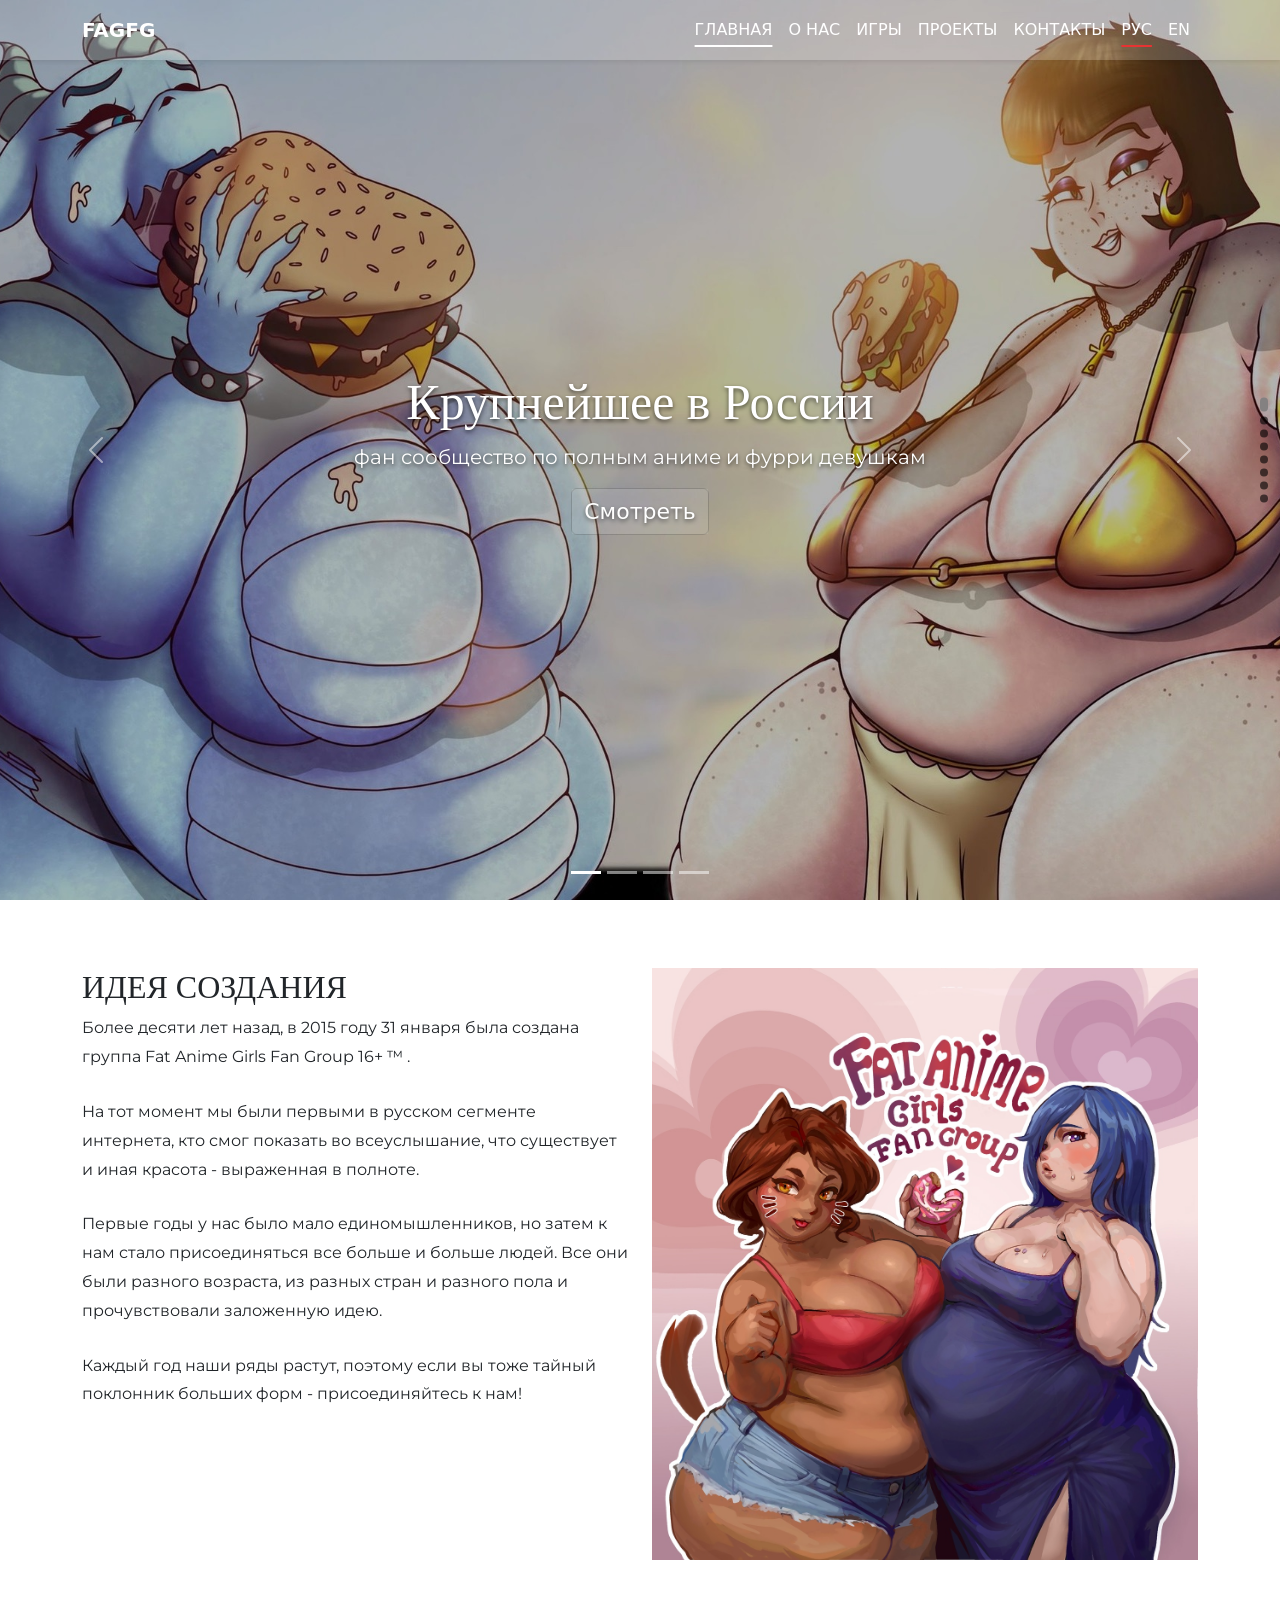
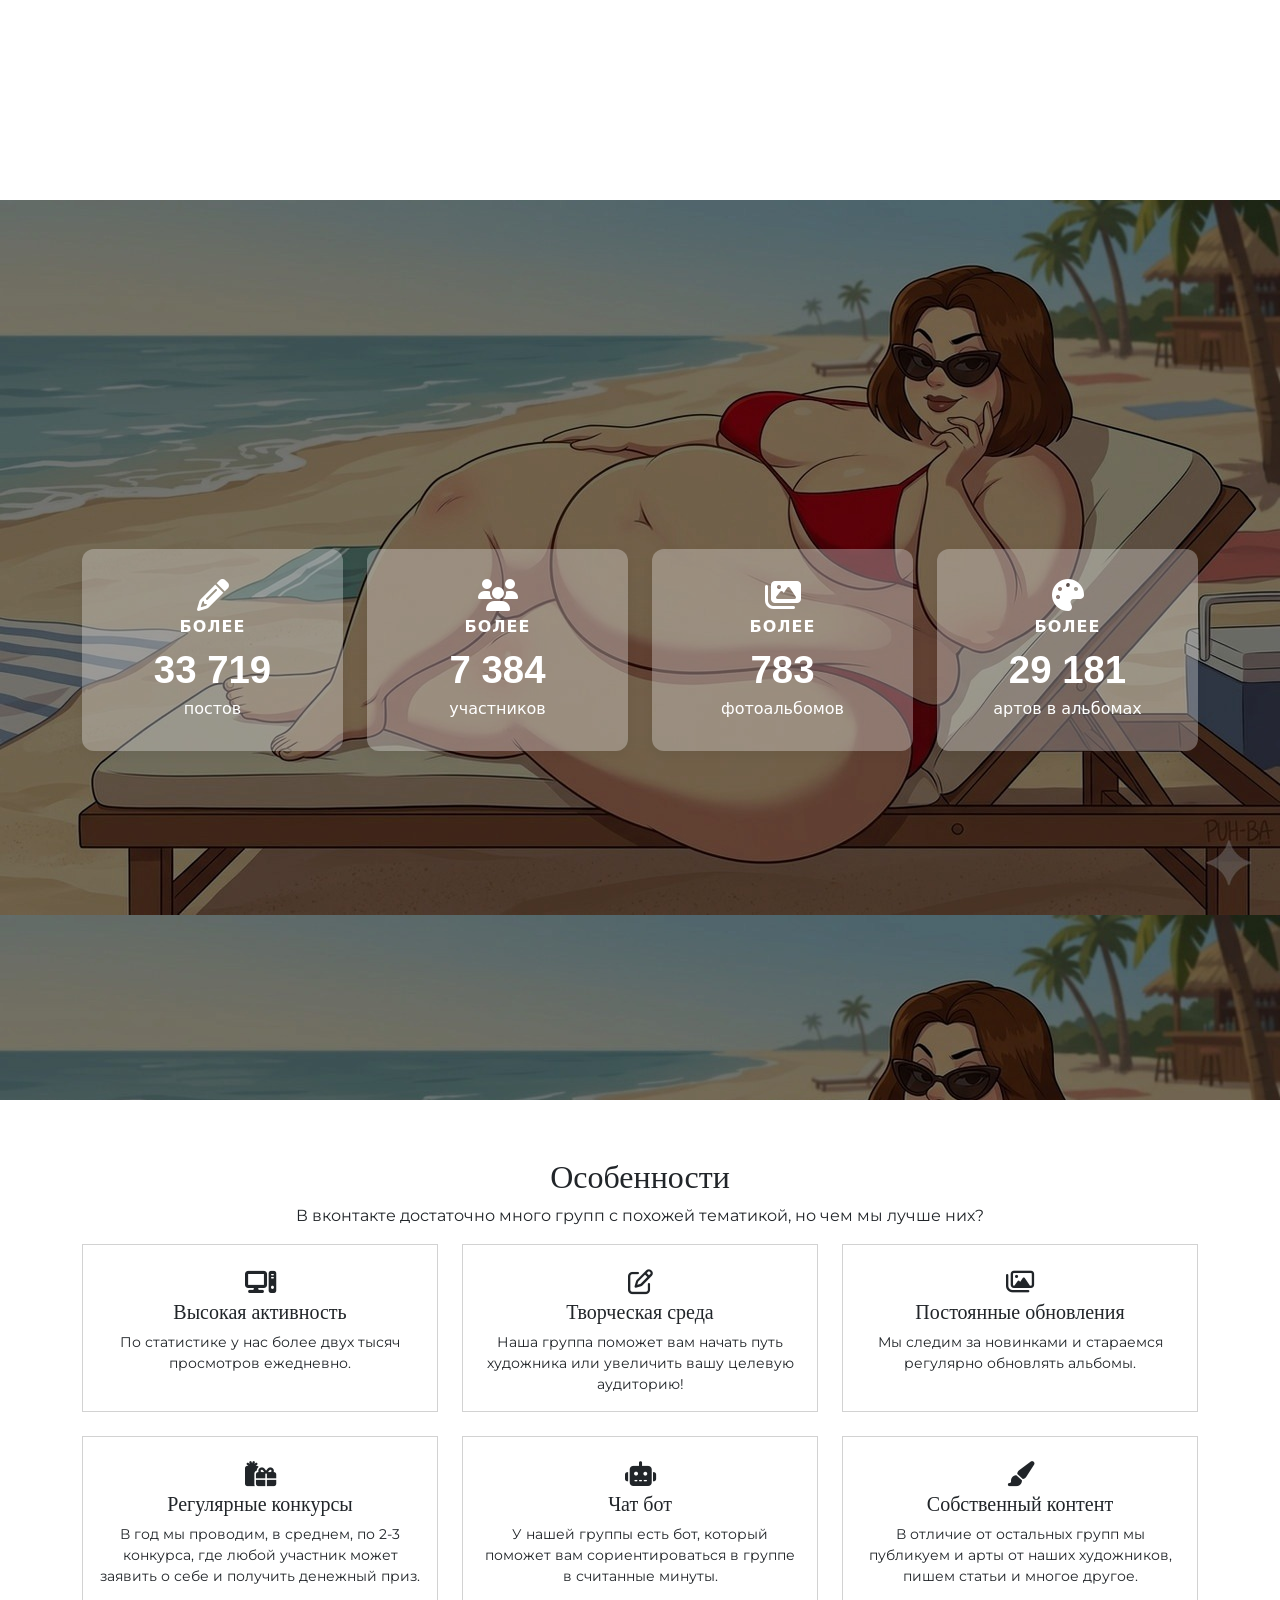
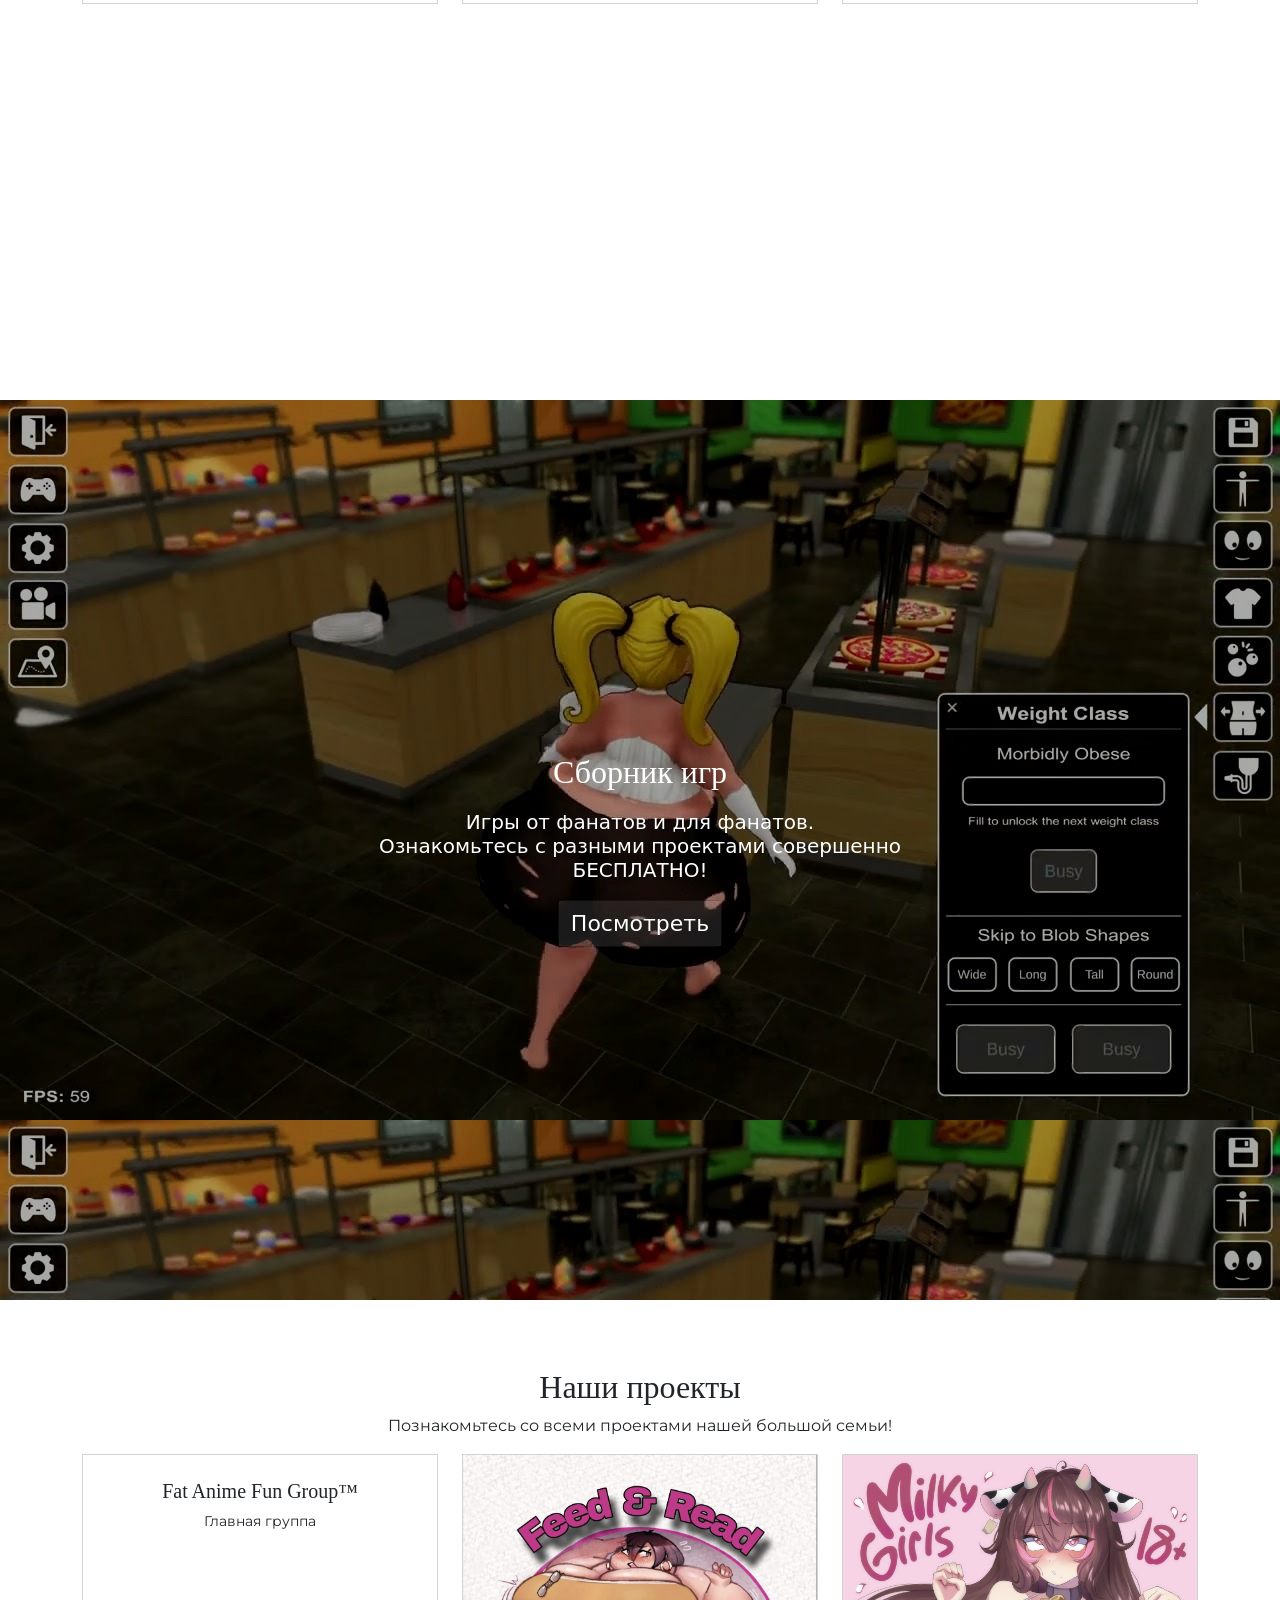
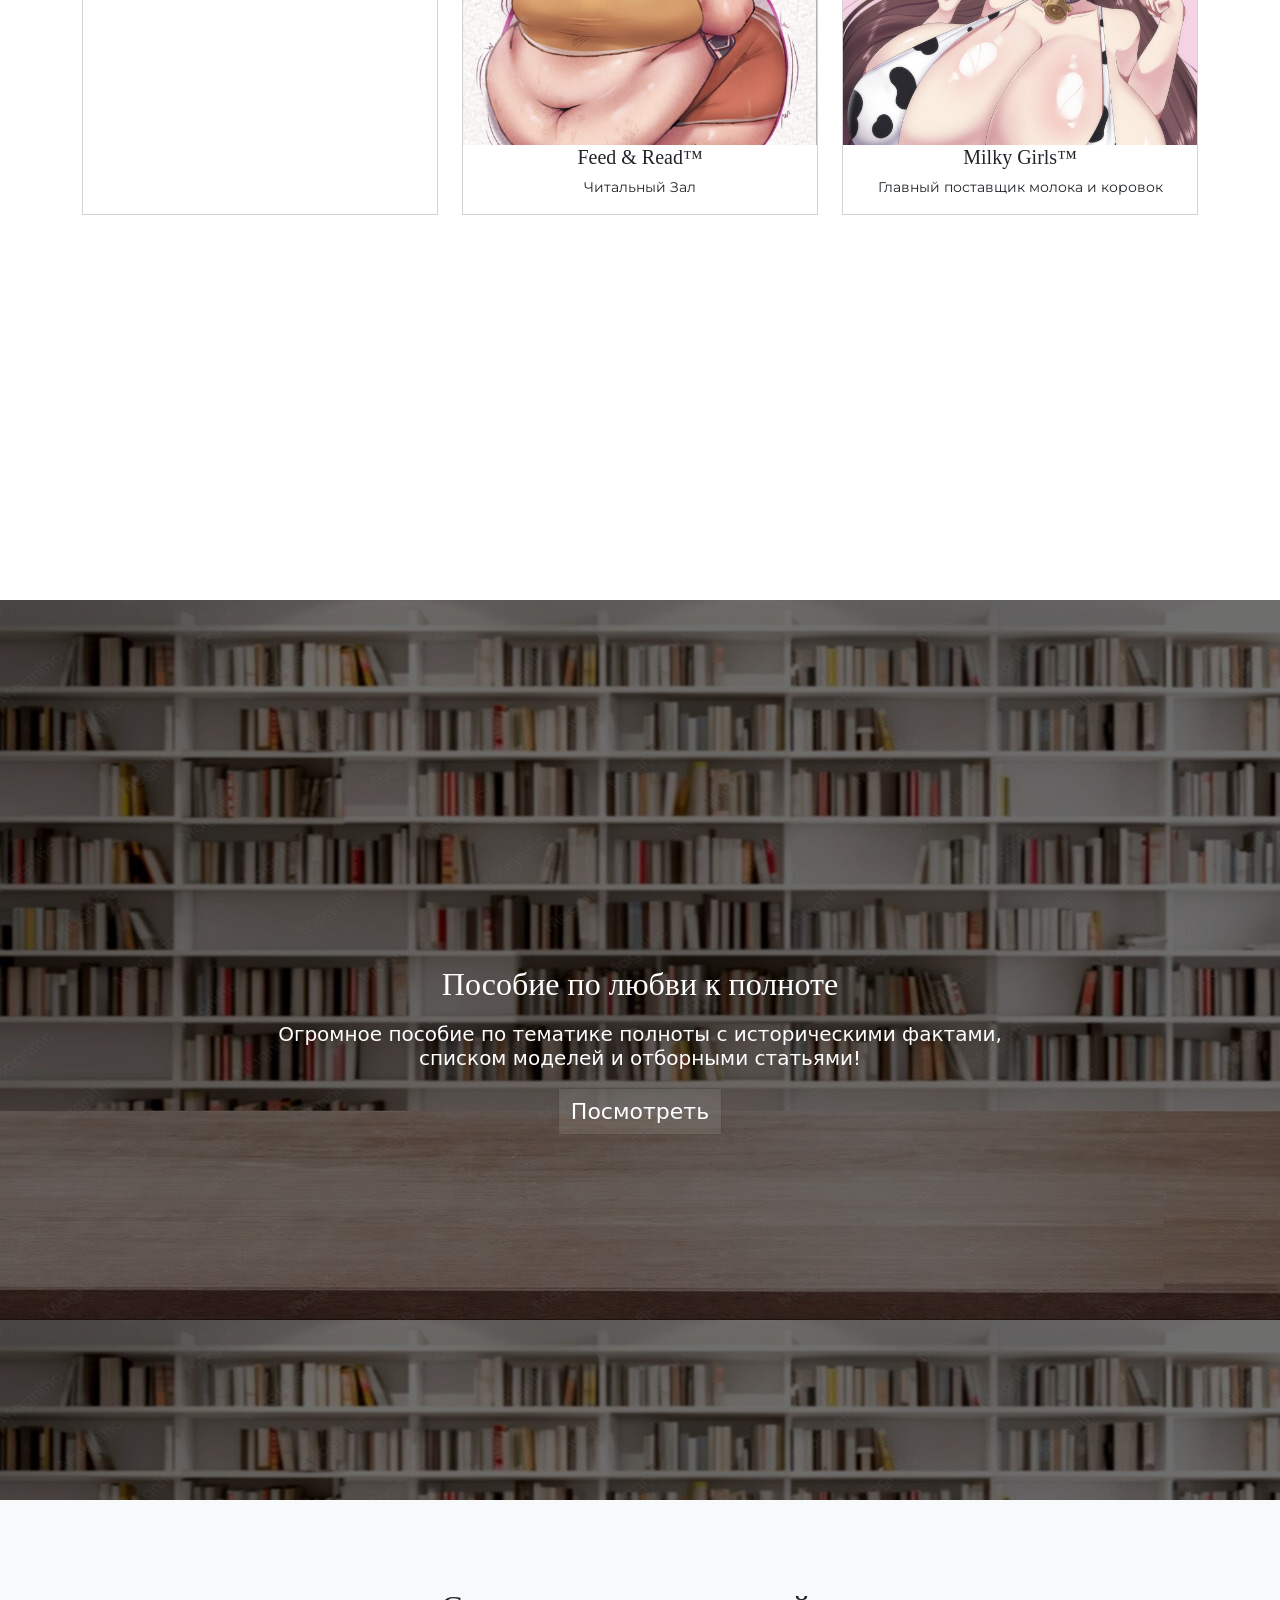
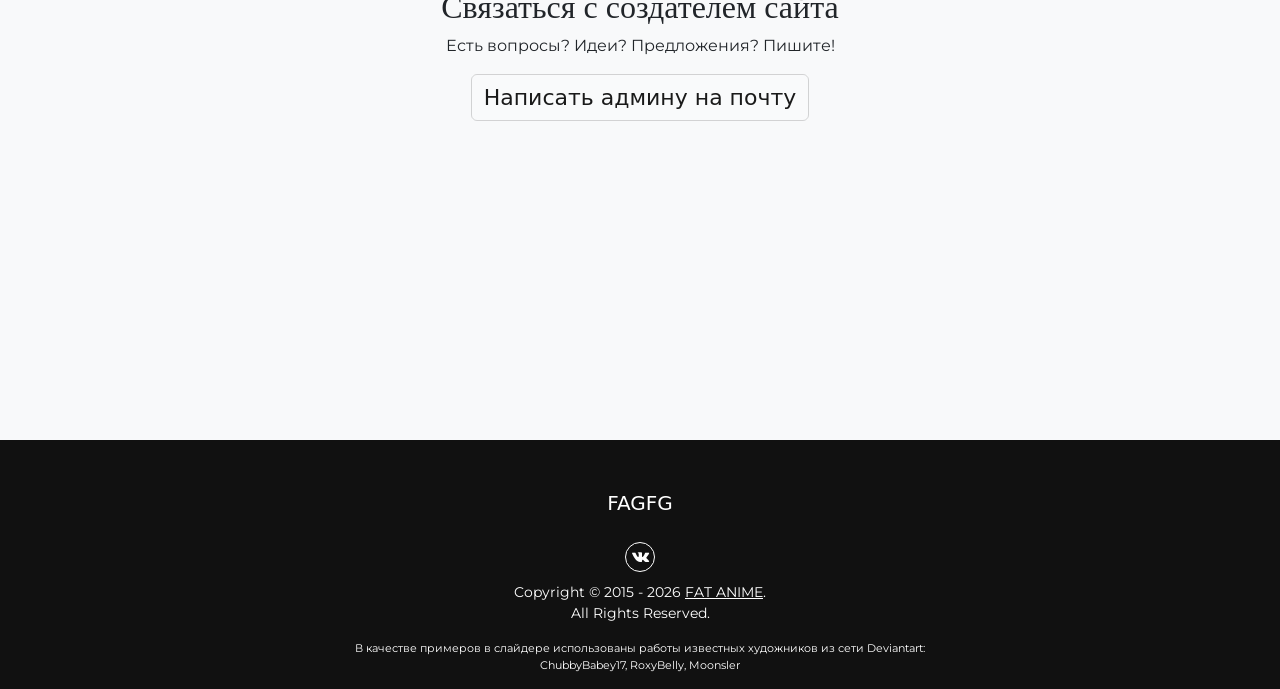
==== commit 4ad81e4e: "update Metrika and Favicons" ====
--- a/index.html
+++ b/index.html
@@ -5,6 +5,18 @@
     <meta charset="UTF-8" />
     <meta name="viewport" content="width=device-width, initial-scale=1.0" />
     <title>FAT ANIME</title>
+    <meta name="description" content="">
+    <meta name="viewport" content="width=device-width, initial-scale=1">
+
+    <!-- Favicon -->
+    <link rel="apple-touch-icon" sizes="180x180" href="img/logo/apple-touch-icon.png">
+    <link rel="icon" type="image/png" sizes="32x32" href="img/logo/favicon-32x32.png">
+    <link rel="icon" type="image/png" sizes="16x16" href="img/logo/favicon-16x16.png">
+    <link rel="manifest" href="img/logo/site.webmanifest">
+    <link rel="mask-icon" href="img/logo/safari-pinned-tab.svg" color="#5bbad5">
+    <meta name="msapplication-TileColor" content="#da532c">
+    <meta name="theme-color" content="#ffffff">
+    <link rel="shortcut icon" type="image/x-icon" href="img/logo/favicon.ico">
     <!-- CSS -->
     <link href="https://cdn.jsdelivr.net/npm/bootstrap@5.3.3/dist/css/bootstrap.min.css" rel="stylesheet" />
     <link rel="stylesheet" href="https://cdnjs.cloudflare.com/ajax/libs/font-awesome/6.4.0/css/all.min.css" />
@@ -12,6 +24,25 @@
         media="all">
     <link href="./css/jquery.fsscroll.css" rel="stylesheet" />
     <link href="styles.css" rel="stylesheet" />
+    <!-- Yandex.Metrika counter -->
+    <script type="text/javascript">
+        (function (m, e, t, r, i, k, a) {
+            m[i] = m[i] || function () { (m[i].a = m[i].a || []).push(arguments) };
+            m[i].l = 1 * new Date(); k = e.createElement(t), a = e.getElementsByTagName(t)[0], k.async = 1, k.src = r, a.parentNode.insertBefore(k, a)
+        })
+            (window, document, "script", "https://mc.yandex.ru/metrika/tag.js", "ym");
+
+        ym(57597559, "init", {
+            clickmap: true,
+            trackLinks: true,
+            accurateTrackBounce: true,
+            webvisor: true
+        });
+    </script>
+    <noscript>
+        <div><img src="https://mc.yandex.ru/watch/57597559" style="position:absolute; left:-9999px;" alt="" /></div>
+    </noscript>
+    <!-- /Yandex.Metrika counter -->
 </head>
 
 <body>
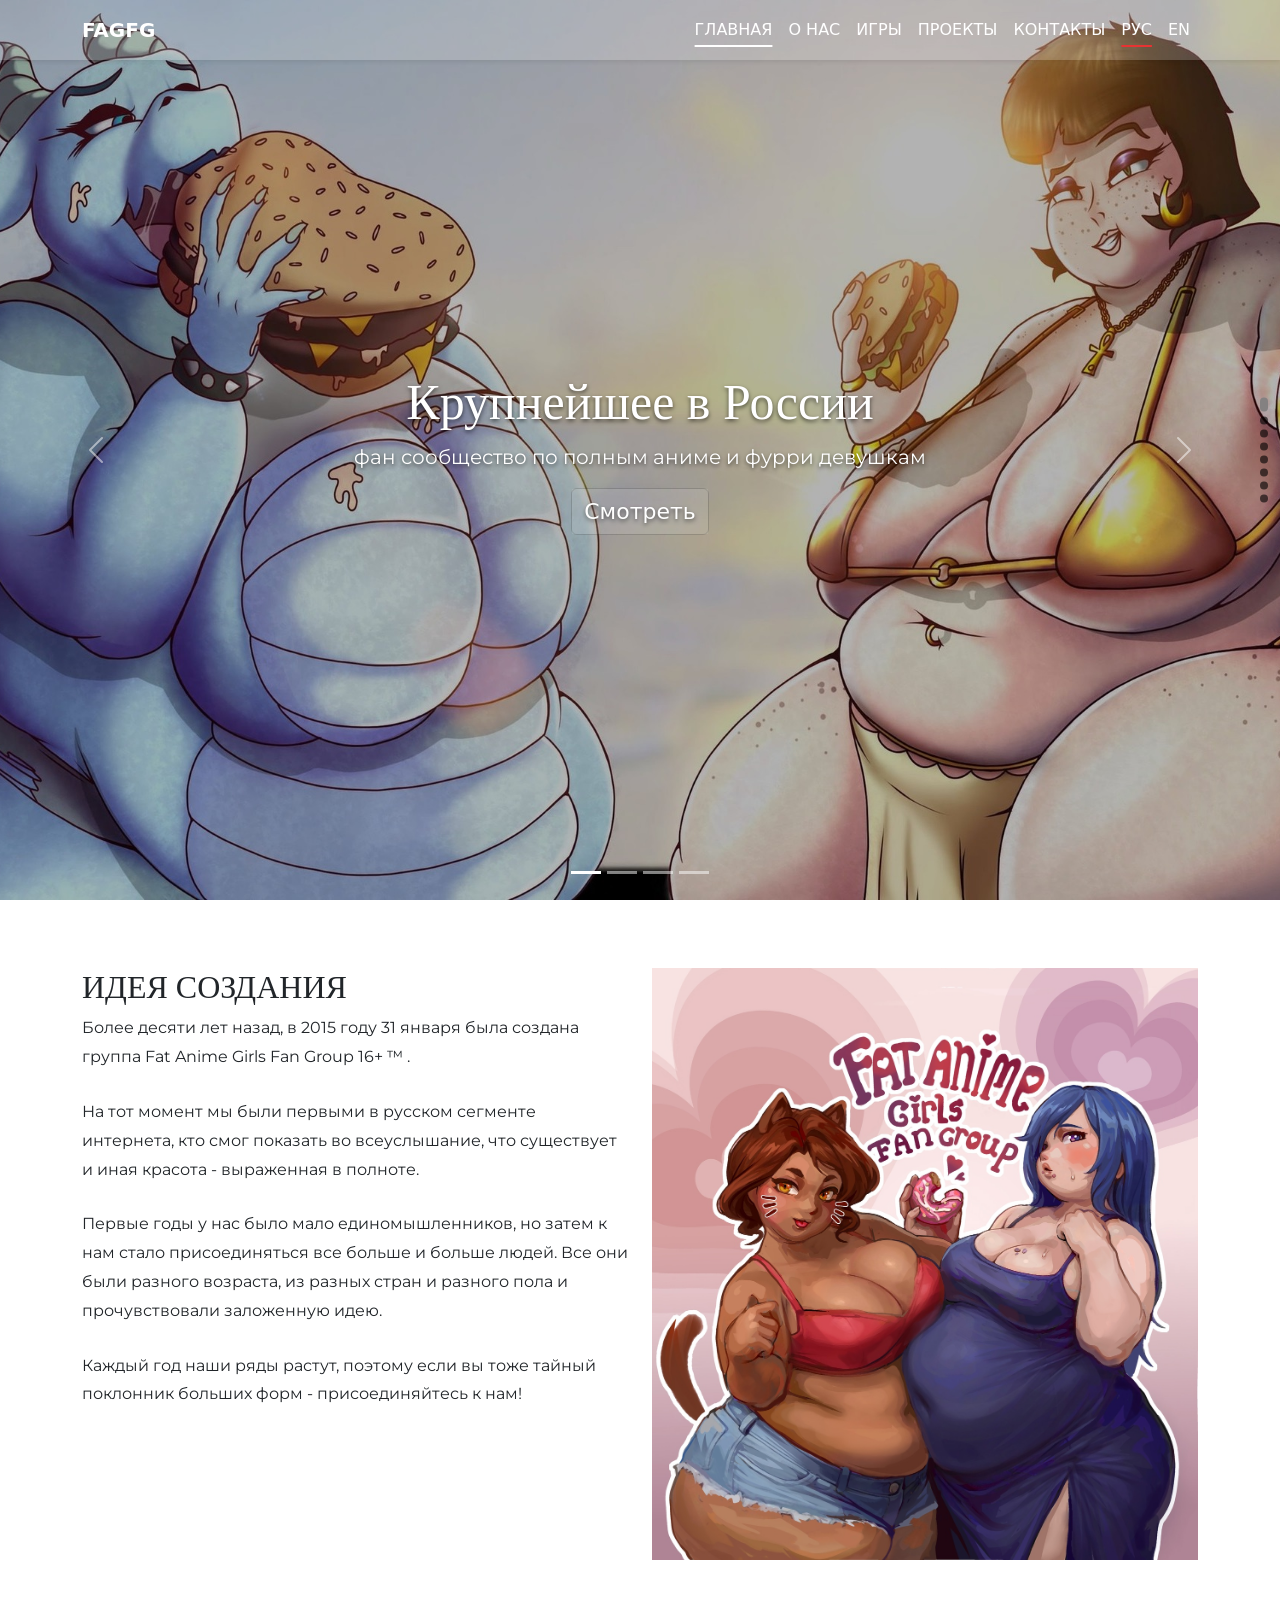
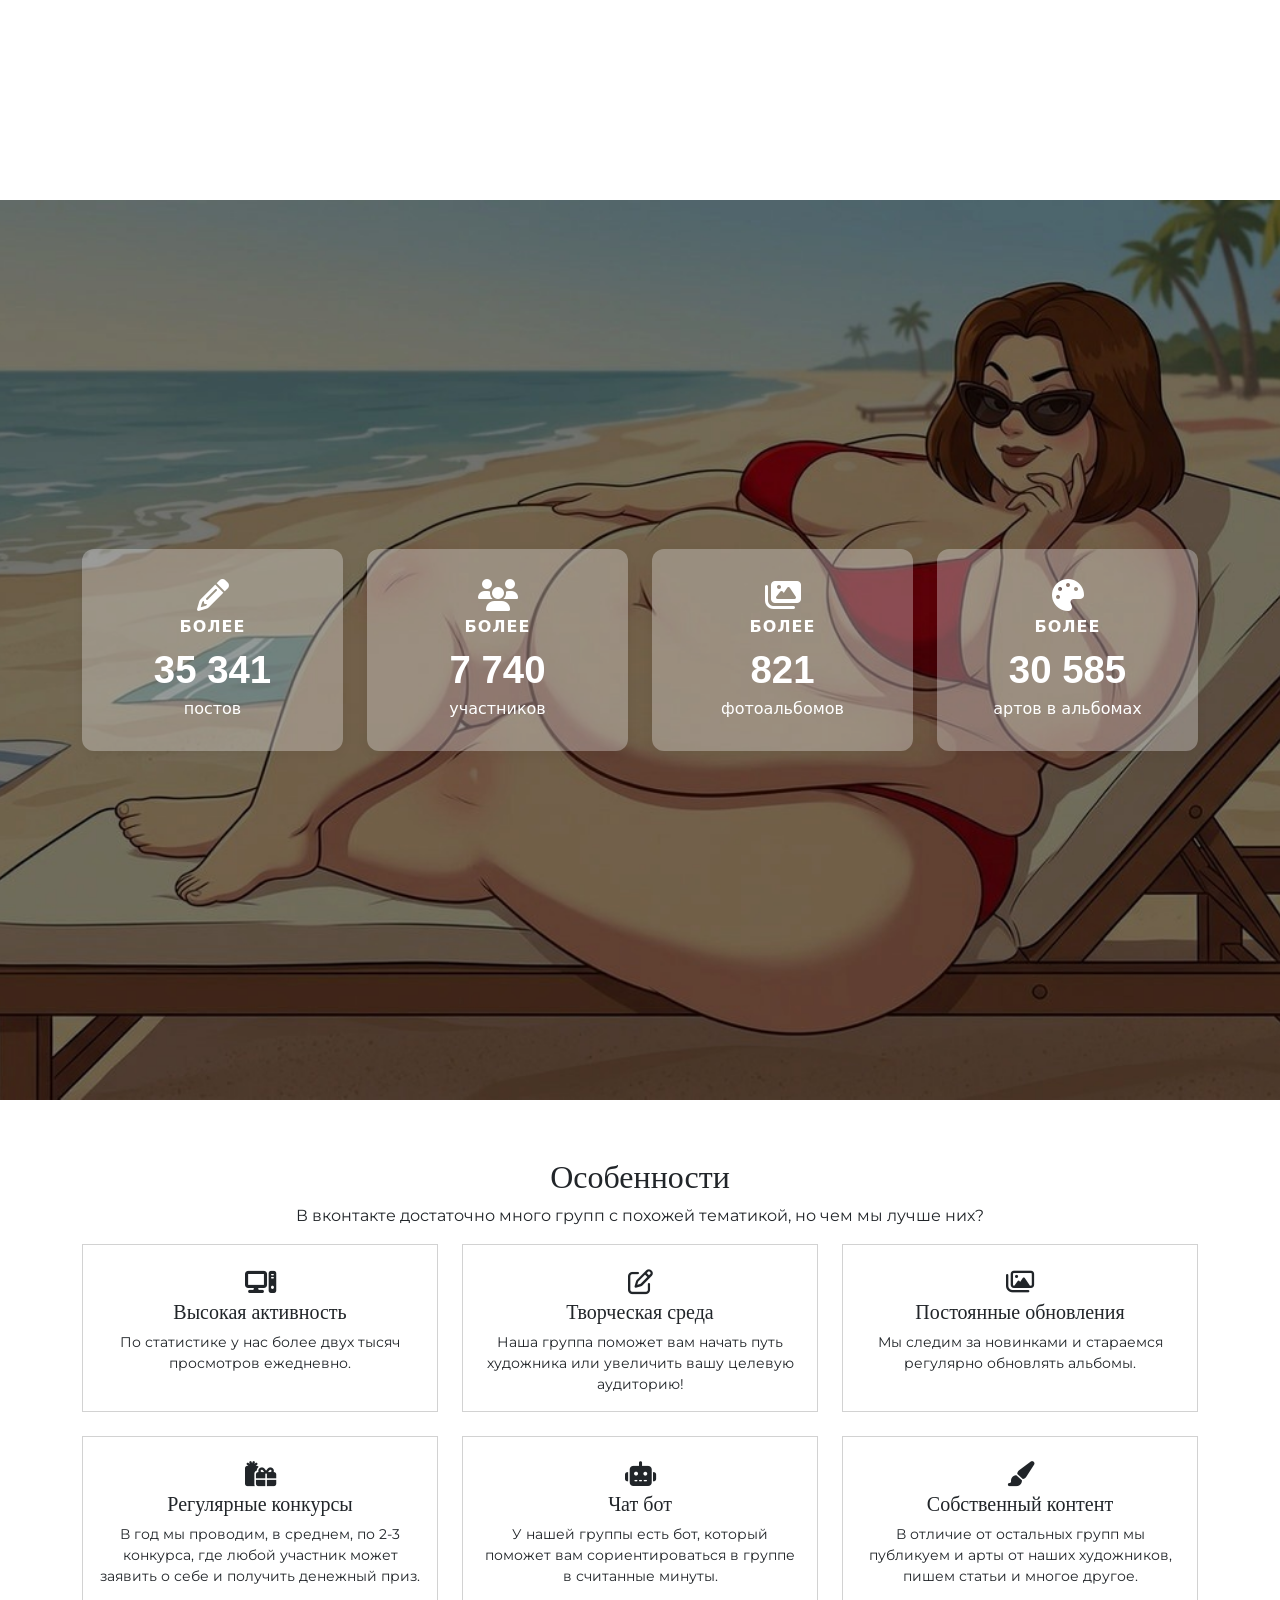
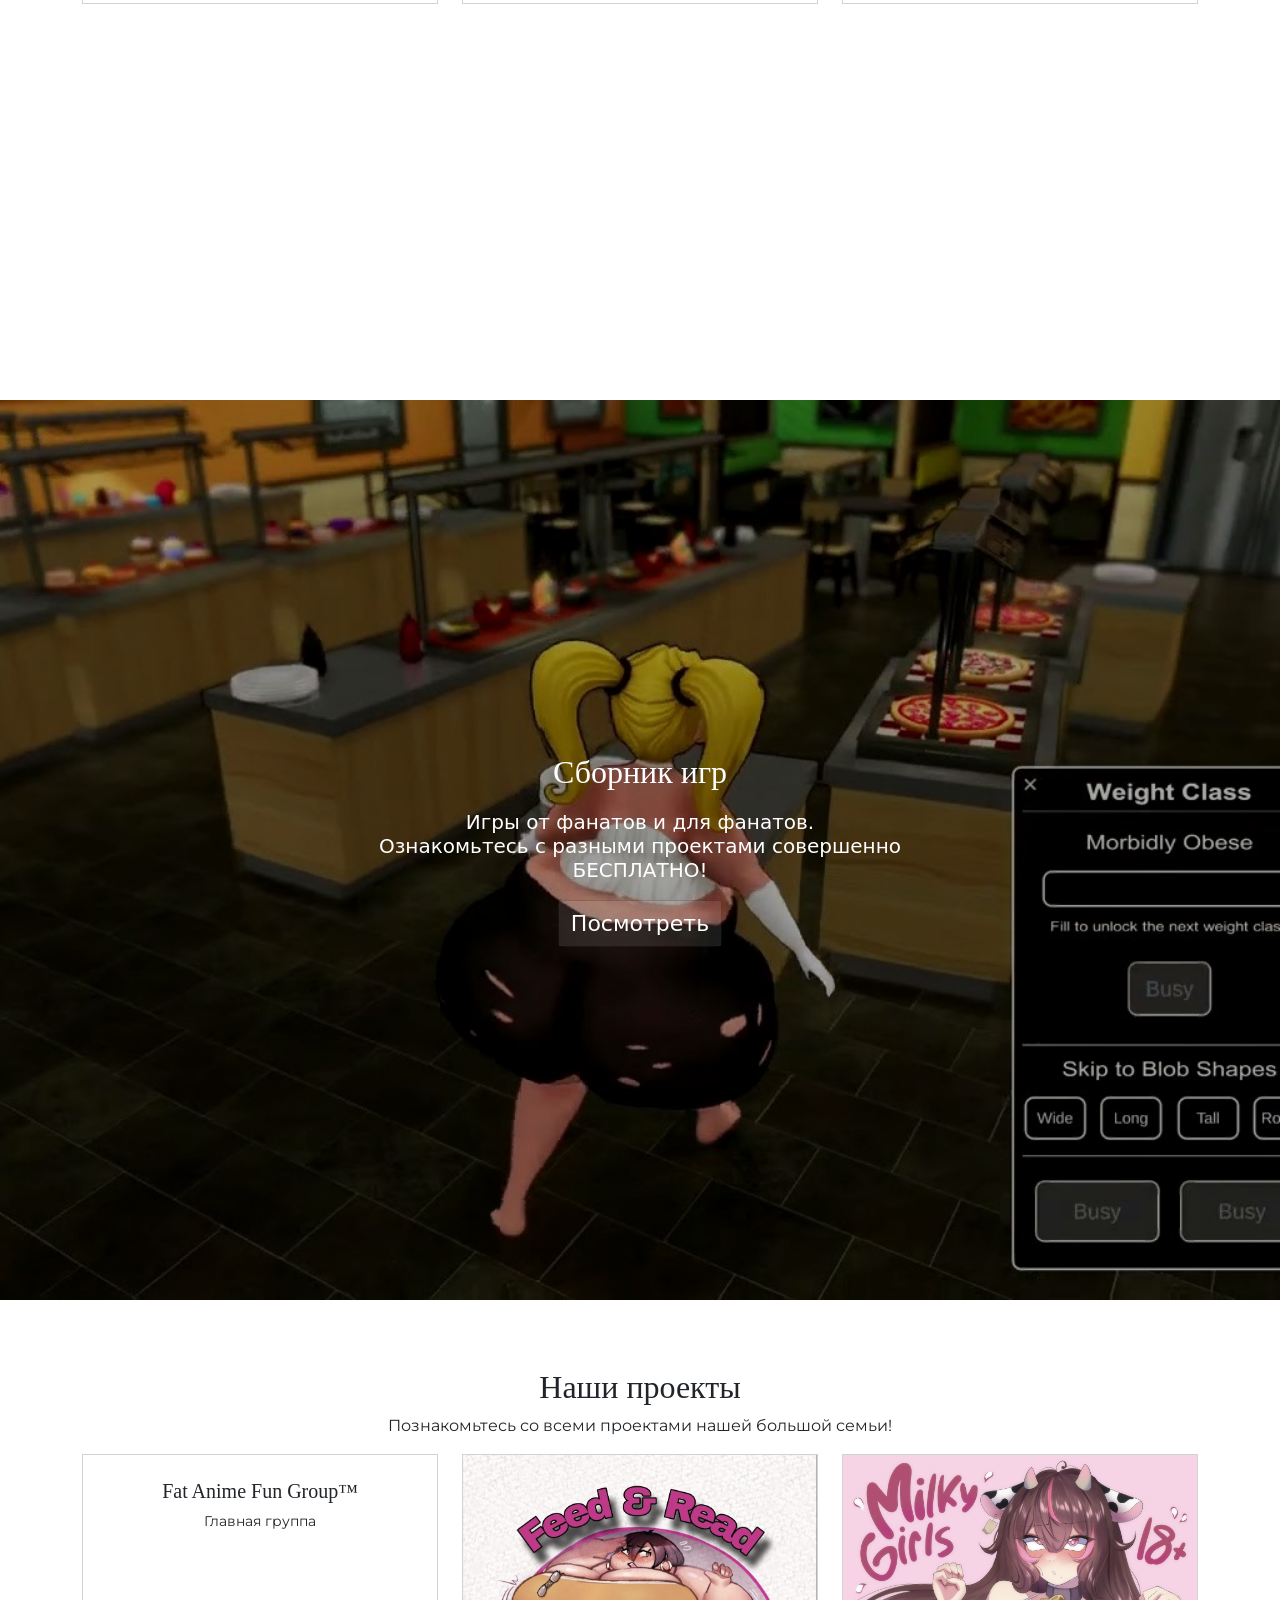
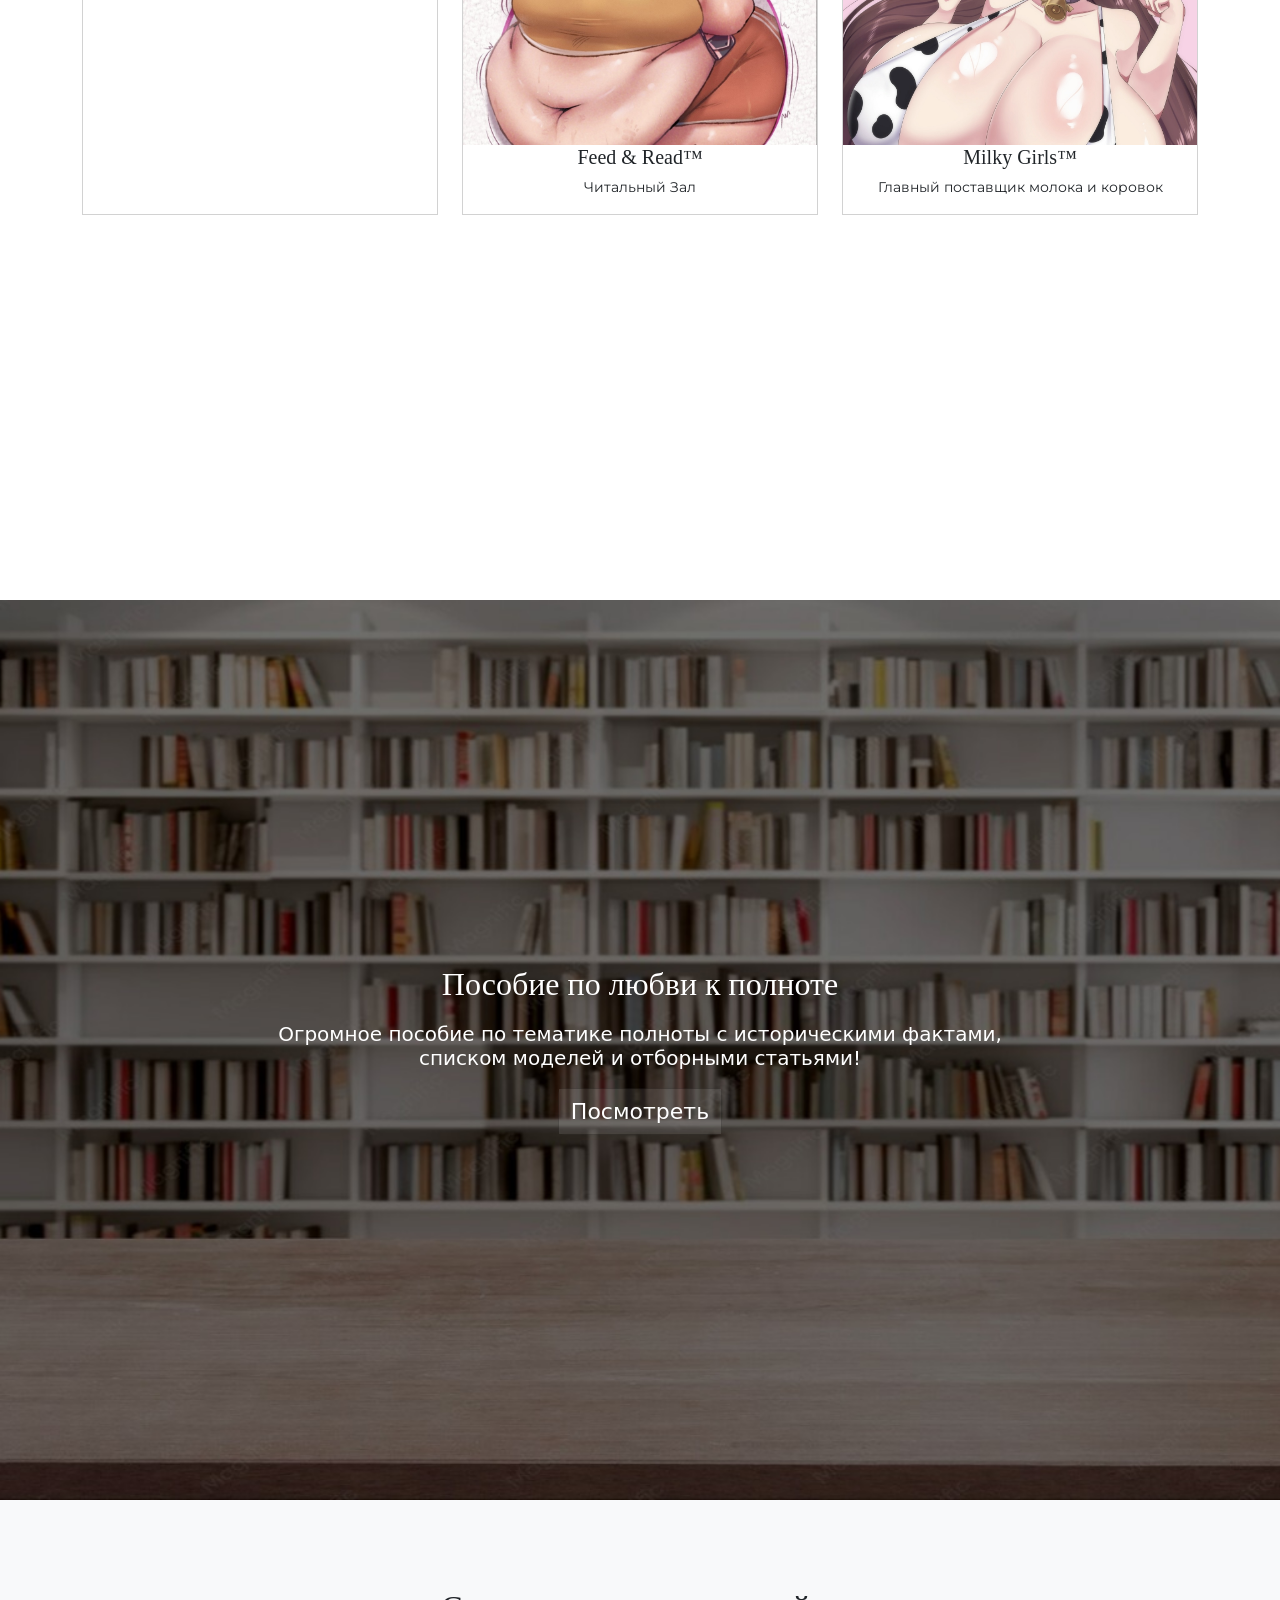
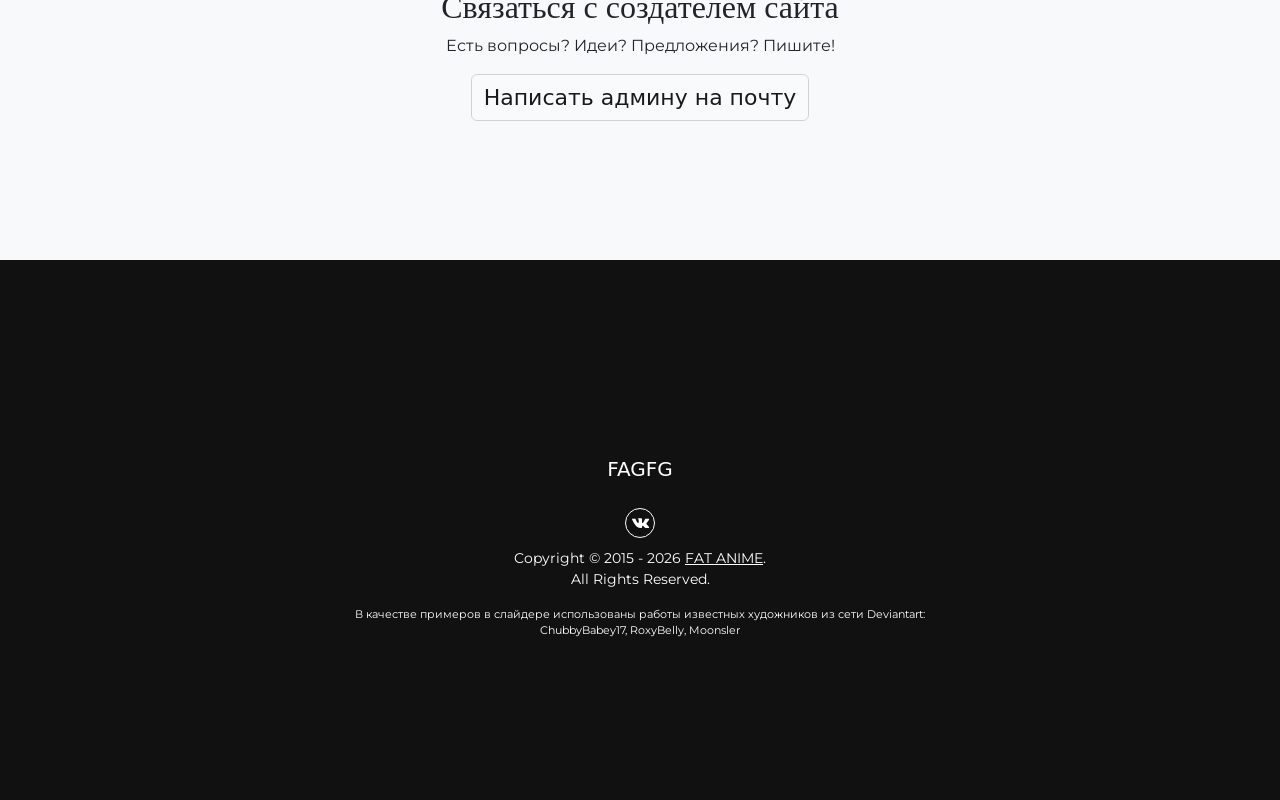
==== commit 9bfbf43e: "bug fixes" ====
--- a/index.html
+++ b/index.html
@@ -1,439 +1,408 @@
-<!DOCTYPE html>
-<html lang="ru">
-
-<head>
-    <meta charset="UTF-8" />
-    <meta name="viewport" content="width=device-width, initial-scale=1.0" />
-    <title>FAT ANIME</title>
-    <meta name="description" content="">
-    <meta name="viewport" content="width=device-width, initial-scale=1">
-
-    <!-- Favicon -->
-    <link rel="apple-touch-icon" sizes="180x180" href="img/logo/apple-touch-icon.png">
-    <link rel="icon" type="image/png" sizes="32x32" href="img/logo/favicon-32x32.png">
-    <link rel="icon" type="image/png" sizes="16x16" href="img/logo/favicon-16x16.png">
-    <link rel="manifest" href="img/logo/site.webmanifest">
-    <link rel="mask-icon" href="img/logo/safari-pinned-tab.svg" color="#5bbad5">
-    <meta name="msapplication-TileColor" content="#da532c">
-    <meta name="theme-color" content="#ffffff">
-    <link rel="shortcut icon" type="image/x-icon" href="img/logo/favicon.ico">
-    <!-- CSS -->
-    <link href="https://cdn.jsdelivr.net/npm/bootstrap@5.3.3/dist/css/bootstrap.min.css" rel="stylesheet" />
-    <link rel="stylesheet" href="https://cdnjs.cloudflare.com/ajax/libs/font-awesome/6.4.0/css/all.min.css" />
-    <link href="https://cdnjs.cloudflare.com/ajax/libs/font-awesome/4.7.0/css/font-awesome.min.css" rel="stylesheet"
-        media="all">
-    <link href="./css/jquery.fsscroll.css" rel="stylesheet" />
-    <link href="styles.css" rel="stylesheet" />
-    <!-- Yandex.Metrika counter -->
-    <script type="text/javascript">
-        (function (m, e, t, r, i, k, a) {
-            m[i] = m[i] || function () { (m[i].a = m[i].a || []).push(arguments) };
-            m[i].l = 1 * new Date(); k = e.createElement(t), a = e.getElementsByTagName(t)[0], k.async = 1, k.src = r, a.parentNode.insertBefore(k, a)
-        })
-            (window, document, "script", "https://mc.yandex.ru/metrika/tag.js", "ym");
-
-        ym(57597559, "init", {
-            clickmap: true,
-            trackLinks: true,
-            accurateTrackBounce: true,
-            webvisor: true
-        });
-    </script>
-    <noscript>
-        <div><img src="https://mc.yandex.ru/watch/57597559" style="position:absolute; left:-9999px;" alt="" /></div>
-    </noscript>
-    <!-- /Yandex.Metrika counter -->
-</head>
-
-<body>
-    <!-- ========== ПРЕЛОАДЕР ========== -->
-    <div id="preloader">
-        <div class="preloader-content">
-            <img src="./img/preloader.gif">
-            <h1>ЗАГРУЗКА...</h1>
-        </div>
-    </div>
-    <!-- ========== ЗАКРЕПЛЁННОЕ МЕНЮ (sticky-top) ========== -->
-    <nav class="navbar navbar-expand-lg bg-body-tertiary sticky-top shadow-sm">
-        <div class="container">
-            <a class="navbar-brand fw-bold navbar-logo" href="https://vk.com/fatanime" target="_blank">FAGFG</a>
-            <button class="navbar-toggler" type="button" data-bs-toggle="collapse" data-bs-target="#navbarNav"
-                aria-controls="navbarNav" aria-expanded="false" aria-label="Переключить навигацию">
-                <span class="navbar-toggler-icon"></span>
-                <span class="navbar-toggler-icon"></span>
-                <span class="navbar-toggler-icon"></span>
-            </button>
-            <div class="collapse navbar-collapse" id="navbarNav">
-                <ul class="navbar-nav ms-auto navbar-menu">
-                    <li class="nav-item navbar-menu__item">
-                        <a class="nav-link navbar-menu__item-link" href="#main">ГЛАВНАЯ</a>
-                    </li>
-                    <li class="nav-item navbar-menu__item">
-                        <a class="nav-link navbar-menu__item-link" href="#about">О НАС</a>
-                    </li>
-                    <li class="nav-item navbar-menu__item">
-                        <a class="nav-link navbar-menu__item-link" href="#games">ИГРЫ</a>
-                    </li>
-                    <li class="nav-item navbar-menu__item">
-                        <a class="nav-link navbar-menu__item-link" href="#projects">ПРОЕКТЫ</a>
-                    </li>
-                    <li class="nav-item navbar-menu__item">
-                        <a class="nav-link navbar-menu__item-link" href="#contacts">КОНТАКТЫ</a>
-                    </li>
-                    <li class="nav-item navbar-menu__item">
-                        <a class="nav-link active navbar-menu__item-link language-btn language-btn--active"
-                            href="#">РУС</a>
-                    </li>
-                    <li class="nav-item navbar-menu__item">
-                        <a class="nav-link navbar-menu__item-link language-btn" href="https://fatanime.github.io/en_index.html">EN</a>
-                    </li>
-                </ul>
-            </div>
-        </div>
-    </nav>
-    <section class="fullpage" data-fs-scroll>
-        <div class="sections">
-            <!-- ========== CAROUSEL SECTION ========== -->
-            <section id="main" class="carousel slide draggable section section0" data-bs-ride="carousel"
-                data-bs-touch="false" data-interval="3000" data-anchor="block1">
-                <!-- INDICATORS -->
-                <div class="carousel-indicators">
-                    <button type="button" data-bs-target="#mainCarousel" data-bs-slide-to="0" class="active"
-                        aria-current="true" aria-label="Слайд 1"></button>
-                    <button type="button" data-bs-target="#mainCarousel" data-bs-slide-to="1"
-                        aria-label="Слайд 2"></button>
-                    <button type="button" data-bs-target="#mainCarousel" data-bs-slide-to="2"
-                        aria-label="Слайд 3"></button>
-                    <button type="button" data-bs-target="#mainCarousel" data-bs-slide-to="3"
-                        aria-label="Слайд 4"></button>
-                </div>
-
-                <!-- SLIDES -->
-                <div class="carousel-inner">
-                    <div class="carousel-item active">
-                        <img class="img-fluid" src="./img/slider/1.jpg" alt="Первый слайд" />
-                        <div class="carousel-caption carousel-item__caption">
-                            <h1 class="carousel-item__title">Крупнейшее в России</h1>
-                            <p class="carousel-item__decription">фан сообщество по полным аниме и фурри девушкам</p>
-                            <a type="button" class="btn carousel-item__button" href="https://vk.com/fatanime"
-                                target="_blank">Смотреть</a>
-                        </div>
-                    </div>
-                    <div class="carousel-item">
-                        <img class="img-fluid" src="./img/slider/2.jpg" alt="Второй слайд" />
-                        <div class="carousel-caption carousel-item__caption">
-                            <h1 class="carousel-item__title">Тысячи артов</h1>
-                            <p class="carousel-item__decription">для любителей всех размеров и форм</p>
-                            <a type="button" class="btn carousel-item__button" href="https://vk.com/fatanime"
-                                target="_blank">Смотреть</a>
-                        </div>
-                    </div>
-                    <div class="carousel-item">
-                        <img class="img-fluid" src="./img/slider/3.jpg" alt="Третий слайд" />
-                        <div class="carousel-caption carousel-item__caption">
-                            <h1 class="carousel-item__title">Качественные работы</h1>
-                            <p class="carousel-item__decription">от художников и нейросетей</p>
-                            <a type="button" class="btn carousel-item__button" href="https://vk.com/fatanime"
-                                target="_blank">Смотреть</a>
-                        </div>
-                    </div>
-                    <div class="carousel-item">
-                        <img class="img-fluid" src="./img/slider/4.jpg" alt="Четвертый слайд" />
-                        <div class="carousel-caption carousel-item__caption">
-                            <h1 class="carousel-item__title">С 2015 года</h1>
-                            <p class="carousel-item__decription">мы публикуем для вас отборные арты</p>
-                            <a type="button" class="btn carousel-item__button" href="https://vk.com/fatanime"
-                                target="_blank">Смотреть</a>
-                        </div>
-                    </div>
-                </div>
-
-                <!-- CONTROL BUTTONS -->
-                <button class="carousel-control-prev" type="button" data-bs-target="#mainCarousel" data-bs-slide="prev">
-                    <span class="carousel-control-prev-icon" aria-hidden="true"></span>
-                    <span class="visually-hidden">Предыдущий</span>
-                </button>
-                <button class="carousel-control-next" type="button" data-bs-target="#mainCarousel" data-bs-slide="next">
-                    <span class="carousel-control-next-icon" aria-hidden="true"></span>
-                    <span class="visually-hidden">Следующий</span>
-                </button>
-            </section>
-
-            <!-- ========== БЛОК ИСТОРИИ ========== -->
-            <section id="about" class="about section section1">
-                <div class="container py-5">
-                    <div class="row g-4">
-                        <div class="col-8 col-md-6 col-lg-6">
-                            <h2 class="about__title">ИДЕЯ СОЗДАНИЯ</h2>
-                            <p class="about__description">Более десяти лет назад, в 2015 году 31 января была создана группа Fat Anime Girls Fan Group 16+ ™ .</p>
-                            <p class="about__description">На тот момент мы были первыми в русском сегменте интернета,
-                                кто смог показать во всеуслышание, что существует и иная красота - выраженная в полноте.</p>
-                            <p class="about__description">Первые годы у нас было мало единомышленников, но затем к нам
-                                стало присоединяться все больше и больше людей. Все они были разного возраста, из разных стран и разного пола и прочувствовали
-                                заложенную идею.
-                            </p>
-                            <p class="about__description">Каждый год наши ряды растут, поэтому если вы тоже тайный
-                                поклонник больших форм - присоединяйтесь к нам!</p>
-                        </div>
-                        <div class="col-4 col-md-6 col-lg-6">
-                            <img class="img-fluid about__image" src="./img/oblozka_2026.jpg" />
-                        </div>
-                    </div>
-                </div>
-            </section>
-            <!-- ========== БЛОК СЧЕТЧИКИ ========== -->
-            <section id="info" class="info section section2">
-                <div class="container counter py-5">
-                    <div class="row g-4">
-                        <!-- Счётчик 1: Посты -->
-                        <div class="col-md-3 col-sm-6">
-                            <div class="counter-item">
-                                <i class="fas fa-pencil-alt counter-icon"></i> <!-- иконка карандаш / редактирование -->
-                                <div class="counter-label">БОЛЕЕ</div>
-                                <span class="counter-value" data-target="37900">0</span>
-                                <div class="counter-sub">постов</div>
-                            </div>
-                        </div>
-                        <!-- Счётчик 2: Участники -->
-                        <div class="col-md-3 col-sm-6">
-                            <div class="counter-item">
-                                <i class="fas fa-users counter-icon"></i> <!-- иконка пользователи -->
-                                <div class="counter-label">БОЛЕЕ</div>
-                                <span class="counter-value" data-target="8300">0</span>
-                                <div class="counter-sub">участников</div>
-                            </div>
-                        </div>
-                        <!-- Счётчик 3: Фотоальбомы -->
-                        <div class="col-md-3 col-sm-6">
-                            <div class="counter-item">
-                                <i class="fas fa-images counter-icon"></i> <!-- иконка изображения -->
-                                <div class="counter-label">БОЛЕЕ</div>
-                                <span class="counter-value" data-target="880">0</span>
-                                <div class="counter-sub">фотоальбомов</div>
-                            </div>
-                        </div>
-                        <!-- Счётчик 4: Арты в альбомах -->
-                        <div class="col-md-3 col-sm-6">
-                            <div class="counter-item">
-                                <i class="fas fa-palette counter-icon"></i> <!-- иконка палитра -->
-                                <div class="counter-label">БОЛЕЕ</div>
-                                <span class="counter-value" data-target="32800">0</span>
-                                <div class="counter-sub">артов в альбомах</div>
-                            </div>
-                        </div>
-                    </div>
-                </div>
-            </section>
-            <!-- ========== БЛОК ОСОБЕННОСТИ ========== -->
-            <section id="preference" class="preference section section3">
-                <div class="container pt-5">
-                    <div class="row g-4">
-                        <div class="col-12 col-md-12 col-lg-12">
-                            <h2 class="preference-title">Особенности</h2>
-                            <p class="preference-description">В вконтакте достаточно много групп с похожей тематикой, но чем мы лучше них?</p>
-                        </div>
-                    </div>
-                </div>
-                <div class="container">
-                    <div class="row g-4">
-                        <div class="col-6 col-md-4 col-lg-4">
-                            <div class="card h-100">
-                                <div class="card-body">
-                                    <i class="fa-solid fa-computer"></i>
-                                    <h4 class="card-title">Высокая активность</h4>
-                                    <p class="card-text">По статистике у нас более двух тысяч просмотров ежедневно.</p>
-                                </div>
-                            </div>
-                        </div>
-                        <div class="col-6 col-md-4 col-lg-4">
-                            <div class="card h-100">
-                                <div class="card-body">
-                                    <i class="fa-regular fa-pen-to-square"></i>
-                                    <h4 class="card-title">Творческая среда</h4>
-                                    <p class="card-text">Наша группа поможет вам начать путь художника или увеличить вашу целевую аудиторию!</p>
-                                </div>
-                            </div>
-                        </div>
-                        <div class="col-6 col-md-4 col-lg-4">
-                            <div class="card h-100">
-                                <div class="card-body">
-                                    <i class="fa-regular fa-images"></i>
-                                    <h4 class="card-title">Постоянные обновления</h4>
-                                    <p class="card-text">Мы следим за новинками и стараемся регулярно обновлять альбомы.</p>
-                                </div>
-                            </div>
-                        </div>
-                        <div class="col-6 col-md-4 col-lg-4">
-                            <div class="card h-100">
-                                <div class="card-body">
-                                    <i class="fa-solid fa-gifts"></i>
-                                    <h4 class="card-title">Регулярные конкурсы</h4>
-                                    <p class="card-text">В год мы проводим, в среднем, по 2-3 конкурса, где любой участник может заявить о себе и получить денежный приз.</p>
-                                </div>
-                            </div>
-                        </div>
-                        <div class="col-6 col-md-4 col-lg-4">
-                            <div class="card h-100">
-                                <div class="card-body">
-                                    <i class="fa-solid fa-robot"></i>
-                                    <h4 class="card-title">Чат бот</h4>
-                                    <p class="card-text">У нашей группы есть бот, который поможет вам сориентироваться в группе в считанные минуты.</p>
-                                </div>
-                            </div>
-                        </div>
-                        <div class="col-6 col-md-4 col-lg-4">
-                            <div class="card h-100">
-                                <div class="card-body">
-                                    <i class="fa-solid fa-paintbrush"></i>
-                                    <h4 class="card-title">Собственный контент</h4>
-                                    <p class="card-text">В отличие от остальных групп мы публикуем и арты от наших художников, пишем статьи и многое другое.</p>
-                                </div>
-                            </div>
-                        </div>
-                    </div>
-                </div>
-            </section>
-            <!-- ========== БЛОК ИГРЫ ========== -->
-            <section id="games" class="bg-light games section section4">
-                <div class="container py-5">
-                    <div class="row g-4">
-                        <div class="col-12 col-md-12">
-                            <div class="games-item">
-                                <h2 class="games-title">Сборник игр</h2>
-                                <h5 class="games-description">Игры от фанатов и для фанатов.<br>Ознакомьтесь с разными проектами совершенно<br>БЕСПЛАТНО!</h5>
-                                <a type="button" class="btn games-button" href="https://fatanime.github.io/games.html" target="_blank">Посмотреть</a>
-                            </div>
-                        </div>
-                    </div>
-                </div>
-            </section>
-            <!-- ========== БЛОК ПРОЕКТЫ ========== -->
-            <section id="projects" class="projects section section5">
-                <div class="container pt-5">
-                    <div class="row g-4">
-                        <div class="col-12 col-md-12 col-lg-12">
-                            <h2 class="projects-title">Наши проекты</h2>
-                            <p class="projects-description">Познакомьтесь со всеми проектами нашей большой семьи!</p>
-                        </div>
-                    </div>
-                </div>
-                <div class="container">
-                    <div class="row g-4">
-                        <div class="col-4 col-md-4 col-lg-4">
-                            <div class="projects-card h-100">
-                                <div class="projects-card__body">
-                                    <div class="projects-card__image">
-                                        <img class="img-fluid" src="img/projects/fatanime.jpg" alt=""/>
-                                        <div class="projects-card__image--icon">
-                                            <a class="link-underline-opacity-0 link-opacity-25" href="https://vk.com/fatanime" target="_blank">
-                                                <i class="fa fa-vk" style="color:red;"></i>
-                                                <span style="color: white; padding-left: 10px;">Смотреть</span>
-                                            </a>
-                                        </div>
-                                    </div>
-                                    <h4 class="projects-card__title">Fat Anime Fun Group™</h4>
-                                    <p class="projects-card__text">Главная группа</p>
-                                </div>
-                            </div>
-                        </div>
-                        <div class="col-4 col-md-4 col-lg-4">
-                            <div class="projects-card h-100">
-                                <div class="projects-card__body">
-                                    <div class="projects-card__image">
-                                        <img class="img-fluid" src="img/projects/feedread.jpg" alt=""/>
-                                        <div class="projects-card__image--icon">
-                                            <a class="link-underline-opacity-0 link-opacity-25" href="https://vk.com/feed_read" target="_blank">
-                                                <i class="fa fa-vk" style="color:purple;"></i>
-                                                <span style="color: white; padding-left: 10px;">Смотреть</span>
-                                            </a>
-                                        </div>
-                                    </div>
-                                    <h4 class="projects-card__title">Feed & Read™</h4>
-                                    <p class="projects-card__text">Читальный Зал</p>
-                                </div>
-                            </div>
-                        </div>
-                        <div class="col-4 col-md-4 col-lg-4">
-                            <div class="projects-card h-100">
-                                <div class="projects-card__body">
-                                    <div class="projects-card__image">
-                                        <img class="img-fluid" src="img/projects/milkygirls.jpg" alt=""/>
-                                        <div class="projects-card__image--icon">
-                                            <a class="link-underline-opacity-0 link-opacity-25" href="https://vk.com/cow_girls" target="_blank">
-                                                <i class="fa fa-vk" style="color:blue;"></i>
-                                                <span style="color: white; padding-left: 10px;">Смотреть</span>
-                                            </a>
-                                        </div>
-                                    </div>
-                                    <h4 class="projects-card__title">Milky Girls™</h4>
-                                    <p class="projects-card__text">Главный поставщик молока и коровок</p>
-                                </div>
-                            </div>
-                        </div>
-                    </div>
-                </div>
-            </section>
-            <!-- ========== БЛОК КНИГА ========== -->
-            <section id="book" class="book section section6">
-                <div class="container py-5">
-                    <div class="row g-4">
-                        <div class="col-12 col-md-12">
-                            <div class="book-item">
-                                <h2 class="book-title">Пособие по любви к полноте</h2>
-                                <h5 class="book-description">Огромное пособие по тематике полноты с историческими фактами,<br> списком моделей и отборными статьями!</h5>
-                                <a type="button" class="btn book-button"  href="https://vk.com/doc-86309792_673600449" target="_blank">Посмотреть</a>
-                            </div>
-                        </div>
-                    </div>
-                </div>
-            </section>
-            <!-- ========== БЛОК КОНТАКТЫ ========== -->
-            <section id="contacts" class="bg-light contacts section section7">
-                <div class="container pt-5">
-                    <div class="row g-4">
-                        <div class="col-12 col-md-12 col-lg-12">
-                            <h2 class="contacts-title">Связаться с создателем сайта</h2>
-                            <p class="contacts-description">Есть вопросы? Идеи? Предложения? Пишите!</p>
-                            <a type="button" class="btn contacts-button"  href="mailto:fatanime@yandex.ru" target="_blank">Написать админу на почту</a>
-                        </div>
-                    </div>
-                </div>
-            </section>
-        <!-- ========== ФУТЕР ========== -->
-        <footer class="footer">
-            <div class="container pt-5">
-                <div class="row g-4">
-                    <div class="col-12 col-md-12 col-lg-12">
-                        <div class="footer-top">
-                            <a class="footer-top--logo" href="https://vk.com/fatanime" target="_blank">FAGFG</a>
-                        </div>
-                    </div>
-                    <div class="col-12 col-md-12 col-lg-12">
-                        <div class="footer-bottom">
-                            <a class="footer-bottom--link" href="https://vk.com/fatanime">
-                                <i class="fa fa-vk"></i>
-                            </a>
-                            <p class="footer-bottom--copyright">Copyright © <span id="startYear"></span> - <span id="currentYear"></span> <a href="https://vk.com/fatanime">FAT ANIME</a>.<br> 
-                                All Rights Reserved.</p>
-                            <p class="footer-bottom--artists">В качестве примеров в слайдере использованы работы известных художников из сети Deviantart:<br> 
-                                <a href="https://www.deviantart.com/chubbybabey17">ChubbyBabey17</a>, 
-                                <a href="https://www.deviantart.com/roxybelly">RoxyBelly</a>, 
-                                <a href="https://vk.com/lunohata">Moonsler</a>
-                            </p>
-                        </div>
-                    </div>
-                </div>
-            </div>
-        </footer>
-        </div>
-    </section>
-
-    <!-- ==========  JS  ========== -->
-    <script src="https://code.jquery.com/jquery-3.7.1.min.js"></script>
-    <script src="./scripts/parallax.min.js"></script>
-    <script src="./scripts/jquery.fsscroll.js"></script>
-    <script src="https://cdn.jsdelivr.net/npm/bootstrap@5.3.3/dist/js/bootstrap.bundle.min.js"></script>
-    <script src="scripts.js"></script>
-</body>
-
+<!DOCTYPE html>
+<html lang="ru">
+
+<head>
+    <meta charset="UTF-8" />
+    <meta name="viewport" content="width=device-width, initial-scale=1.0" />
+    <title>FAT ANIME</title>
+    <!-- CSS -->
+    <link href="https://cdn.jsdelivr.net/npm/bootstrap@5.3.3/dist/css/bootstrap.min.css" rel="stylesheet" />
+    <link rel="stylesheet" href="https://cdnjs.cloudflare.com/ajax/libs/font-awesome/6.4.0/css/all.min.css" />
+    <link href="https://cdnjs.cloudflare.com/ajax/libs/font-awesome/4.7.0/css/font-awesome.min.css" rel="stylesheet"
+        media="all">
+    <link href="./css/jquery.fsscroll.css" rel="stylesheet" />
+    <link href="styles.css" rel="stylesheet" />
+</head>
+
+<body>
+    <!-- ========== ПРЕЛОАДЕР ========== -->
+    <div id="preloader">
+        <div class="preloader-content">
+            <img src="./img/preloader.gif">
+            <h1>ЗАГРУЗКА...</h1>
+        </div>
+    </div>
+    <!-- ========== ЗАКРЕПЛЁННОЕ МЕНЮ (sticky-top) ========== -->
+    <nav class="navbar navbar-expand-lg bg-body-tertiary sticky-top shadow-sm">
+        <div class="container">
+            <a class="navbar-brand fw-bold navbar-logo" href="https://vk.com/fatanime" target="_blank">FAGFG</a>
+            <button class="navbar-toggler" type="button" data-bs-toggle="collapse" data-bs-target="#navbarNav"
+                aria-controls="navbarNav" aria-expanded="false" aria-label="Переключить навигацию">
+                <span class="navbar-toggler-icon"></span>
+                <span class="navbar-toggler-icon"></span>
+                <span class="navbar-toggler-icon"></span>
+            </button>
+            <div class="collapse navbar-collapse" id="navbarNav">
+                <ul class="navbar-nav ms-auto navbar-menu">
+                    <li class="nav-item navbar-menu__item">
+                        <a class="nav-link navbar-menu__item-link" href="#main">ГЛАВНАЯ</a>
+                    </li>
+                    <li class="nav-item navbar-menu__item">
+                        <a class="nav-link navbar-menu__item-link" href="#about">О НАС</a>
+                    </li>
+                    <li class="nav-item navbar-menu__item">
+                        <a class="nav-link navbar-menu__item-link" href="#games">ИГРЫ</a>
+                    </li>
+                    <li class="nav-item navbar-menu__item">
+                        <a class="nav-link navbar-menu__item-link" href="#projects">ПРОЕКТЫ</a>
+                    </li>
+                    <li class="nav-item navbar-menu__item">
+                        <a class="nav-link navbar-menu__item-link" href="#contacts">КОНТАКТЫ</a>
+                    </li>
+                    <li class="nav-item navbar-menu__item">
+                        <a class="nav-link active navbar-menu__item-link language-btn language-btn--active"
+                            href="#">РУС</a>
+                    </li>
+                    <li class="nav-item navbar-menu__item">
+                        <a class="nav-link navbar-menu__item-link language-btn" href="https://fatanime.github.io/en_index.html">EN</a>
+                    </li>
+                </ul>
+            </div>
+        </div>
+    </nav>
+    <section class="fullpage" data-fs-scroll>
+        <div class="sections">
+            <!-- ========== CAROUSEL SECTION ========== -->
+            <section id="main" class="carousel slide draggable section section0" data-bs-ride="carousel"
+                data-bs-touch="false" data-interval="3000" data-anchor="block1">
+                <!-- INDICATORS -->
+                <div class="carousel-indicators">
+                    <button type="button" data-bs-target="#main" data-bs-slide-to="0" class="active"
+                        aria-current="true" aria-label="Слайд 1"></button>
+                    <button type="button" data-bs-target="#main" data-bs-slide-to="1"
+                        aria-label="Слайд 2"></button>
+                    <button type="button" data-bs-target="#main" data-bs-slide-to="2"
+                        aria-label="Слайд 3"></button>
+                    <button type="button" data-bs-target="#main" data-bs-slide-to="3"
+                        aria-label="Слайд 4"></button>
+                </div>
+
+                <!-- SLIDES -->
+                <div class="carousel-inner">
+                    <div class="carousel-item active">
+                        <img class="img-fluid" src="./img/slider/1.jpg" alt="Первый слайд" />
+                        <div class="carousel-caption carousel-item__caption">
+                            <h1 class="carousel-item__title">Крупнейшее в России</h1>
+                            <p class="carousel-item__decription">фан сообщество по полным аниме и фурри девушкам</p>
+                            <a type="button" class="btn carousel-item__button" href="https://vk.com/fatanime"
+                                target="_blank">Смотреть</a>
+                        </div>
+                    </div>
+                    <div class="carousel-item">
+                        <img class="img-fluid" src="./img/slider/2.jpg" alt="Второй слайд" />
+                        <div class="carousel-caption carousel-item__caption">
+                            <h1 class="carousel-item__title">Тысячи артов</h1>
+                            <p class="carousel-item__decription">для любителей всех размеров и форм</p>
+                            <a type="button" class="btn carousel-item__button" href="https://vk.com/fatanime"
+                                target="_blank">Смотреть</a>
+                        </div>
+                    </div>
+                    <div class="carousel-item">
+                        <img class="img-fluid" src="./img/slider/3.jpg" alt="Третий слайд" />
+                        <div class="carousel-caption carousel-item__caption">
+                            <h1 class="carousel-item__title">Качественные работы</h1>
+                            <p class="carousel-item__decription">от художников и нейросетей</p>
+                            <a type="button" class="btn carousel-item__button" href="https://vk.com/fatanime"
+                                target="_blank">Смотреть</a>
+                        </div>
+                    </div>
+                    <div class="carousel-item">
+                        <img class="img-fluid" src="./img/slider/4.jpg" alt="Четвертый слайд" />
+                        <div class="carousel-caption carousel-item__caption">
+                            <h1 class="carousel-item__title">С 2015 года</h1>
+                            <p class="carousel-item__decription">мы публикуем для вас отборные арты</p>
+                            <a type="button" class="btn carousel-item__button" href="https://vk.com/fatanime"
+                                target="_blank">Смотреть</a>
+                        </div>
+                    </div>
+                </div>
+
+                <!-- CONTROL BUTTONS -->
+                <button class="carousel-control-prev" type="button" data-bs-target="#main" data-bs-slide="prev">
+                    <span class="carousel-control-prev-icon" aria-hidden="true"></span>
+                    <span class="visually-hidden">Предыдущий</span>
+                </button>
+                <button class="carousel-control-next" type="button" data-bs-target="#main" data-bs-slide="next">
+                    <span class="carousel-control-next-icon" aria-hidden="true"></span>
+                    <span class="visually-hidden">Следующий</span>
+                </button>
+            </section>
+
+            <!-- ========== БЛОК ИСТОРИИ ========== -->
+            <section id="about" class="about section section1">
+                <div class="container py-5">
+                    <div class="row g-4">
+                        <div class="col-12 col-md-6 col-lg-6 order-2 order-md-1">
+                            <h2 class="about__title">ИДЕЯ СОЗДАНИЯ</h2>
+                            <p class="about__description">Более десяти лет назад, в 2015 году 31 января была создана группа Fat Anime Girls Fan Group 16+ ™ .</p>
+                            <p class="about__description">На тот момент мы были первыми в русском сегменте интернета,
+                                кто смог показать во всеуслышание, что существует и иная красота - выраженная в полноте.</p>
+                            <p class="about__description">Первые годы у нас было мало единомышленников, но затем к нам
+                                стало присоединяться все больше и больше людей. Все они были разного возраста, из разных стран и разного пола и прочувствовали
+                                заложенную идею.
+                            </p>
+                            <p class="about__description">Каждый год наши ряды растут, поэтому если вы тоже тайный
+                                поклонник больших форм - присоединяйтесь к нам!</p>
+                        </div>
+                        <div class="col-12 col-md-6 col-lg-6 order-1 order-md-2 d-flex align-items-center justify-content-center">
+                            <img class="img-fluid about__image" src="./img/oblozka_2026.jpg" />
+                        </div>
+                    </div>
+                </div>
+            </section>
+            <!-- ========== БЛОК СЧЕТЧИКИ ========== -->
+            <section id="info" class="info section section2">
+                <div class="container counter py-5">
+                    <div class="row g-4">
+                        <!-- Счётчик 1: Посты -->
+                        <div class="col-md-3 col-sm-6">
+                            <div class="counter-item">
+                                <i class="fas fa-pencil-alt counter-icon"></i> <!-- иконка карандаш / редактирование -->
+                                <div class="counter-label">БОЛЕЕ</div>
+                                <span class="counter-value" data-target="37900">0</span>
+                                <div class="counter-sub">постов</div>
+                            </div>
+                        </div>
+                        <!-- Счётчик 2: Участники -->
+                        <div class="col-md-3 col-sm-6">
+                            <div class="counter-item">
+                                <i class="fas fa-users counter-icon"></i> <!-- иконка пользователи -->
+                                <div class="counter-label">БОЛЕЕ</div>
+                                <span class="counter-value" data-target="8300">0</span>
+                                <div class="counter-sub">участников</div>
+                            </div>
+                        </div>
+                        <!-- Счётчик 3: Фотоальбомы -->
+                        <div class="col-md-3 col-sm-6">
+                            <div class="counter-item">
+                                <i class="fas fa-images counter-icon"></i> <!-- иконка изображения -->
+                                <div class="counter-label">БОЛЕЕ</div>
+                                <span class="counter-value" data-target="880">0</span>
+                                <div class="counter-sub">фотоальбомов</div>
+                            </div>
+                        </div>
+                        <!-- Счётчик 4: Арты в альбомах -->
+                        <div class="col-md-3 col-sm-6">
+                            <div class="counter-item">
+                                <i class="fas fa-palette counter-icon"></i> <!-- иконка палитра -->
+                                <div class="counter-label">БОЛЕЕ</div>
+                                <span class="counter-value" data-target="32800">0</span>
+                                <div class="counter-sub">артов в альбомах</div>
+                            </div>
+                        </div>
+                    </div>
+                </div>
+            </section>
+            <!-- ========== БЛОК ОСОБЕННОСТИ ========== -->
+            <section id="preference" class="preference section section3">
+                <div class="container pt-5">
+                    <div class="row g-4">
+                        <div class="col-12 col-md-12 col-lg-12">
+                            <h2 class="preference-title">Особенности</h2>
+                            <p class="preference-description">В вконтакте достаточно много групп с похожей тематикой, но чем мы лучше них?</p>
+                        </div>
+                    </div>
+                </div>
+                <div class="container">
+                    <div class="row g-4">
+                        <div class="col-6 col-md-4 col-lg-4">
+                            <div class="card h-100">
+                                <div class="card-body">
+                                    <i class="fa-solid fa-computer"></i>
+                                    <h4 class="card-title">Высокая активность</h4>
+                                    <p class="card-text">По статистике у нас более двух тысяч просмотров ежедневно.</p>
+                                </div>
+                            </div>
+                        </div>
+                        <div class="col-6 col-md-4 col-lg-4">
+                            <div class="card h-100">
+                                <div class="card-body">
+                                    <i class="fa-regular fa-pen-to-square"></i>
+                                    <h4 class="card-title">Творческая среда</h4>
+                                    <p class="card-text">Наша группа поможет вам начать путь художника или увеличить вашу целевую аудиторию!</p>
+                                </div>
+                            </div>
+                        </div>
+                        <div class="col-6 col-md-4 col-lg-4">
+                            <div class="card h-100">
+                                <div class="card-body">
+                                    <i class="fa-regular fa-images"></i>
+                                    <h4 class="card-title">Постоянные обновления</h4>
+                                    <p class="card-text">Мы следим за новинками и стараемся регулярно обновлять альбомы.</p>
+                                </div>
+                            </div>
+                        </div>
+                        <div class="col-6 col-md-4 col-lg-4">
+                            <div class="card h-100">
+                                <div class="card-body">
+                                    <i class="fa-solid fa-gifts"></i>
+                                    <h4 class="card-title">Регулярные конкурсы</h4>
+                                    <p class="card-text">В год мы проводим, в среднем, по 2-3 конкурса, где любой участник может заявить о себе и получить денежный приз.</p>
+                                </div>
+                            </div>
+                        </div>
+                        <div class="col-6 col-md-4 col-lg-4">
+                            <div class="card h-100">
+                                <div class="card-body">
+                                    <i class="fa-solid fa-robot"></i>
+                                    <h4 class="card-title">Чат бот</h4>
+                                    <p class="card-text">У нашей группы есть бот, который поможет вам сориентироваться в группе в считанные минуты.</p>
+                                </div>
+                            </div>
+                        </div>
+                        <div class="col-6 col-md-4 col-lg-4">
+                            <div class="card h-100">
+                                <div class="card-body">
+                                    <i class="fa-solid fa-paintbrush"></i>
+                                    <h4 class="card-title">Собственный контент</h4>
+                                    <p class="card-text">В отличие от остальных групп мы публикуем и арты от наших художников, пишем статьи и многое другое.</p>
+                                </div>
+                            </div>
+                        </div>
+                    </div>
+                </div>
+            </section>
+            <!-- ========== БЛОК ИГРЫ ========== -->
+            <section id="games" class="bg-light games section section4">
+                <div class="container py-5">
+                    <div class="row g-4">
+                        <div class="col-12 col-md-12">
+                            <div class="games-item">
+                                <h2 class="games-title">Сборник игр</h2>
+                                <h5 class="games-description">Игры от фанатов и для фанатов.<br>Ознакомьтесь с разными проектами совершенно<br>БЕСПЛАТНО!</h5>
+                                <a type="button" class="btn games-button" href="https://fatanime.github.io/games.html" target="_blank">Посмотреть</a>
+                            </div>
+                        </div>
+                    </div>
+                </div>
+            </section>
+            <!-- ========== БЛОК ПРОЕКТЫ ========== -->
+            <section id="projects" class="projects section section5">
+                <div class="container pt-5">
+                    <div class="row g-4">
+                        <div class="col-12 col-md-12 col-lg-12">
+                            <h2 class="projects-title">Наши проекты</h2>
+                            <p class="projects-description">Познакомьтесь со всеми проектами нашей большой семьи!</p>
+                        </div>
+                    </div>
+                </div>
+                <div class="container">
+                    <div class="row g-4">
+                        <div class="col-12 col-sm-6 col-md-4">
+                            <div class="projects-card h-100">
+                                <div class="projects-card__body">
+                                    <div class="projects-card__image">
+                                        <img class="img-fluid" src="img/projects/fatanime.jpg" alt=""/>
+                                        <div class="projects-card__image--icon">
+                                            <a class="link-underline-opacity-0 link-opacity-25" href="https://vk.com/fatanime" target="_blank">
+                                                <i class="fa fa-vk" style="color:red;"></i>
+                                                <span style="color: white; padding-left: 10px;">Смотреть</span>
+                                            </a>
+                                        </div>
+                                    </div>
+                                    <h4 class="projects-card__title">Fat Anime Fun Group™</h4>
+                                    <p class="projects-card__text">Главная группа</p>
+                                </div>
+                            </div>
+                        </div>
+                        <div class="col-12 col-sm-6 col-md-4">
+                            <div class="projects-card h-100">
+                                <div class="projects-card__body">
+                                    <div class="projects-card__image">
+                                        <img class="img-fluid" src="img/projects/feedread.jpg" alt=""/>
+                                        <div class="projects-card__image--icon">
+                                            <a class="link-underline-opacity-0 link-opacity-25" href="https://vk.com/feed_read" target="_blank">
+                                                <i class="fa fa-vk" style="color:purple;"></i>
+                                                <span style="color: white; padding-left: 10px;">Смотреть</span>
+                                            </a>
+                                        </div>
+                                    </div>
+                                    <h4 class="projects-card__title">Feed & Read™</h4>
+                                    <p class="projects-card__text">Читальный Зал</p>
+                                </div>
+                            </div>
+                        </div>
+                        <div class="col-12 col-sm-6 col-md-4">
+                            <div class="projects-card h-100">
+                                <div class="projects-card__body">
+                                    <div class="projects-card__image">
+                                        <img class="img-fluid" src="img/projects/milkygirls.jpg" alt=""/>
+                                        <div class="projects-card__image--icon">
+                                            <a class="link-underline-opacity-0 link-opacity-25" href="https://vk.com/cow_girls" target="_blank">
+                                                <i class="fa fa-vk" style="color:blue;"></i>
+                                                <span style="color: white; padding-left: 10px;">Смотреть</span>
+                                            </a>
+                                        </div>
+                                    </div>
+                                    <h4 class="projects-card__title">Milky Girls™</h4>
+                                    <p class="projects-card__text">Главный поставщик молока и коровок</p>
+                                </div>
+                            </div>
+                        </div>
+                    </div>
+                </div>
+            </section>
+            <!-- ========== БЛОК КНИГА ========== -->
+            <section id="book" class="book section section6">
+                <div class="container py-5">
+                    <div class="row g-4">
+                        <div class="col-12 col-md-12">
+                            <div class="book-item">
+                                <h2 class="book-title">Пособие по любви к полноте</h2>
+                                <h5 class="book-description">Огромное пособие по тематике полноты с историческими фактами,<br> списком моделей и отборными статьями!</h5>
+                                <a type="button" class="btn book-button"  href="https://vk.com/doc-86309792_673600449" target="_blank">Посмотреть</a>
+                            </div>
+                        </div>
+                    </div>
+                </div>
+            </section>
+            <!-- ========== БЛОК КОНТАКТЫ ========== -->
+            <section id="contacts" class="bg-light contacts section section7">
+                <div class="container pt-5">
+                    <div class="row g-4">
+                        <div class="col-12 col-md-12 col-lg-12">
+                            <h2 class="contacts-title">Связаться с создателем сайта</h2>
+                            <p class="contacts-description">Есть вопросы? Идеи? Предложения? Пишите!</p>
+                            <a type="button" class="btn contacts-button"  href="mailto:fatanime@yandex.ru" target="_blank">Написать админу на почту</a>
+                        </div>
+                    </div>
+                </div>
+            </section>
+        <!-- ========== ФУТЕР ========== -->
+        <footer class="footer">
+            <div class="container pt-5">
+                <div class="row g-4">
+                    <div class="col-12 col-md-12 col-lg-12">
+                        <div class="footer-top">
+                            <a class="footer-top--logo" href="https://vk.com/fatanime" target="_blank">FAGFG</a>
+                        </div>
+                    </div>
+                    <div class="col-12 col-md-12 col-lg-12">
+                        <div class="footer-bottom">
+                            <a class="footer-bottom--link" href="https://vk.com/fatanime">
+                                <i class="fa fa-vk"></i>
+                            </a>
+                            <p class="footer-bottom--copyright">Copyright © <span id="startYear"></span> - <span id="currentYear"></span> <a href="https://vk.com/fatanime">FAT ANIME</a>.<br> 
+                                All Rights Reserved.</p>
+                            <p class="footer-bottom--artists">В качестве примеров в слайдере использованы работы известных художников из сети Deviantart:<br> 
+                                <a href="https://www.deviantart.com/chubbybabey17">ChubbyBabey17</a>, 
+                                <a href="https://www.deviantart.com/roxybelly">RoxyBelly</a>, 
+                                <a href="https://vk.com/lunohata">Moonsler</a>
+                            </p>
+                        </div>
+                    </div>
+                </div>
+            </div>
+        </footer>
+        </div>
+    </section>
+
+    <!-- ==========  JS  ========== -->
+    <script src="https://code.jquery.com/jquery-3.7.1.min.js"></script>
+    <script src="./scripts/parallax.min.js"></script>
+    <script src="./scripts/jquery.fsscroll.js"></script>
+    <script src="https://cdn.jsdelivr.net/npm/bootstrap@5.3.3/dist/js/bootstrap.bundle.min.js"></script>
+    <script src="scripts.js"></script>
+</body>
+
 </html>
--- a/styles.css
+++ b/styles.css
@@ -1,1091 +1,1152 @@
-/*
-DEVELOPER: websites.developer@atomicmail.io
-*/
-/*----------------------------------------*/
-/*  1. DEFAULT
-/*----------------------------------------*/
-/* fonts */
-@import url("https://fonts.googleapis.com/css2?family=Montserrat:ital,wght@0,100..900;1,100..900&display=swap");
-@font-face {
-    font-family: "v_CCMeanwhile";
-    src: url(fonts/Meanwhile.ttf) format("truetype");
-    font-style: normal;
-    font-weight: normal;
-}
-/* default styles */
-h1,
-h2,
-h3,
-h4 {
-    font-family: "v_CCMeanwhile";
-}
-p,
-span {
-    font-family: "Montserrat", sans-serif;
-    font-weight: 400;
-}
-.section {
-    height: 100vh;
-}
-/*----------------------------------------*/
-/*  5. PRELOADER
-/*----------------------------------------*/
-#preloader {
-    position: fixed;
-    top: 0;
-    left: 0;
-    width: 100%;
-    height: 100%;
-    background: #0a0a0a; /* тёмный фон */
-    display: flex;
-    align-items: center;
-    justify-content: center;
-    z-index: 9999;
-    transition: opacity 0.5s ease;
-}
-#preloader .preloader-content {
-    text-align: center;
-    color: #fff;
-}
-#preloader .preloader-content .fa-hourglass-half {
-    color: #e73333;
-    margin-bottom: 20px;
-}
-#preloader .preloader-content h1 {
-    font-family: "v_CCMeanwhile", sans-serif;
-    font-size: 2.5rem;
-    letter-spacing: 4px;
-    color: #fff;
-    text-shadow: 0 0 10px rgba(231, 51, 51, 0.5);
-}
-/* Когда прелоадер скрыт */
-#preloader.hidden {
-    opacity: 0;
-    pointer-events: none;
-}
-/*----------------------------------------*/
-/*  2. HEADER
-/*----------------------------------------*/
-.navbar {
-    left: 0;
-    padding: 10px 0;
-    position: absolute;
-    right: 0;
-    top: 0;
-    z-index: 999;
-}
-.bg-body-tertiary {
-    --bs-bg-opacity: 0.2;
-}
-.navbar-toggler:focus {
-    box-shadow: none !important;
-    outline: none !important;
-}
-.navbar-toggler-icon {
-    display: block;
-    width: 30px;
-    height: 3px;
-    background-color: white;
-    border-radius: 2px;
-    margin: 4px;
-    transition: all 0.3s;
-}
-
-.navbar-toggler.active .navbar-toggler-icon {
-    transform: rotate(45deg);
-}
-.navbar-toggler.active .navbar-toggler-icon:nth-child(1) {
-    transform-origin: 6px 8px;
-}
-.navbar-toggler.active .navbar-toggler-icon:nth-child(2) {
-    opacity: 0;
-}
-
-.navbar-toggler.active .navbar-toggler-icon:nth-child(3) {
-    transform: rotate(-45deg);
-    transform-origin: 7px -4px;
-}
-.navbar.navbar--scroll {
-    opacity: 1;
-    position: fixed;
-}
-.navbar--scroll.bg-body-tertiary {
-    --bs-bg-opacity: 1;
-    background-color: black !important;
-}
-.navbar-logo {
-    position: relative;
-    color: white;
-    cursor: pointer;
-    text-decoration: none; /* Убираем подчеркивание */
-}
-.navbar-logo:after {
-    content: "";
-    display: block;
-    position: absolute;
-    right: 0;
-    bottom: -2px;
-    width: 0;
-    height: 2px; /* Высота линии */
-    background-color: rgb(
-        182,
-        166,
-        226
-    ); /* Цвет подчеркивания при исчезании линии*/
-    transition: width 0.5s; /* Время эффекта */
-}
-.navbar-logo:hover {
-    color: white;
-}
-.navbar--scroll > .container > .navbar-logo {
-    color: white;
-}
-.navbar-logo:hover:after {
-    content: "";
-    width: 100%;
-    display: block;
-    position: absolute;
-    left: 0;
-    bottom: -2px;
-    height: 2px; /* Высота линии */
-    background-color: rgb(
-        187,
-        172,
-        231
-    ); /* Цвет подчеркивания при появлении линии*/
-    transition: width 0.5s; /* Время эффекта */
-}
-.navbar-menu__item-link {
-    color: white;
-    line-height: 1;
-    -webkit-transition: all 0.5s ease;
-    transition: all 0.5s ease;
-    -moz-transition: all 0.5s ease;
-    -ms-transition: all 0.5s ease;
-    -o-transition: all 0.5s ease;
-}
-.navbar-menu__item-link:focus{
-    color:white;
-}
-.navbar-menu__item-link.active {
-    color: white !important;
-    text-decoration: underline;
-    text-underline-offset: 10px;
-    text-decoration-color: white;
-    text-decoration-thickness: 2px;
-    text-decoration-skip-ink: auto;
-    -moz-text-decoration-color: white;
-}
-.navbar-menu__item-link:hover {
-    color: #828297; /* Меняем цвет текста */
-    -webkit-text-shadow: 2px 2px 2px #000;
-    -moz-text-shadow: 2px 2px 2px #000;
-    text-shadow: 2px 2px 2px #000;
-}
-.language-btn--active {
-    color: white !important;
-    text-decoration: underline;
-    text-underline-offset: 10px;
-    text-decoration-color: #e73333;
-    text-decoration-thickness: 2px;
-    text-decoration-skip-ink: auto;
-    -moz-text-decoration-color: #e73333;
-}
-.language-btn:hover {
-    color: #e73333; /* Меняем цвет текста */
-    -webkit-text-shadow: 2px 2px 2px #000;
-    -moz-text-shadow: 2px 2px 2px #000;
-    text-shadow: 2px 2px 2px #000;
-}
-.navbar-menu__item-link--scroll {
-    color: white;
-}
-.navbar-menu__item-link--scroll.active {
-    color: white !important;
-    text-decoration: underline;
-    text-underline-offset: 10px;
-    text-decoration-color: white;
-    text-decoration-thickness: 2px;
-    text-decoration-skip-ink: auto;
-    -moz-text-decoration-color: white;
-}
-.navbar-menu__item-link--scroll.language-btn.active {
-    text-decoration: underline;
-    text-underline-offset: 10px;
-    text-decoration-color: #e73333;
-    text-decoration-thickness: 2px;
-    text-decoration-skip-ink: auto;
-    -moz-text-decoration-color: #e73333;
-}
-.navbar-menu__item-link--scroll.language-btn.active:hover {
-    color: #e73333 !important; /* Меняем цвет текста */
-    text-decoration: underline;
-    text-underline-offset: 10px;
-    text-decoration-color: #e73333;
-    text-decoration-thickness: 2px;
-    text-decoration-skip-ink: auto;
-    -moz-text-decoration-color: #e73333;
-}
-/*----------------------------------------*/
-/*  3. SCREEN CAROUSEL
-/*----------------------------------------*/
-.carousel,
-.carousel-inner,
-.carousel-item {
-    height: 100vh;
-    cursor: pointer;
-}
-.carousel-item img {
-    width: 100%;
-    height: 100%;
-    object-fit: cover; /* заполняет контейнер, обрезая края */
-}
-.carousel-item__title {
-    font-size: 50px;
-    margin: 10px;
-}
-.carousel-item__decription {
-    font-size: 20px;
-}
-/* Чтобы текст внутри карусели был контрастным (опционально) */
-.carousel-item__caption {
-    text-shadow: 0 2px 4px rgba(0, 0, 0, 0.6);
-    position: absolute;
-    right: 0;
-    bottom: 0;
-    left: 0;
-    padding-top: 1.25rem;
-    padding-bottom: 1.25rem;
-    color: #fff;
-    text-align: center;
-    top: 38%;
-}
-.carousel-item__button {
-    color: #fff;
-    transition: all 0.5s;
-    position: relative;
-    font-size: 22px;
-    border: 1px solid rgba(59, 59, 59, 0.2);
-}
-.carousel-item__button::before {
-    content: "";
-    position: absolute;
-    top: 0;
-    left: 0;
-    width: 100%;
-    height: 100%;
-    z-index: 1;
-    background-color: rgba(255, 255, 255, 0.1);
-    transition: all 0.3s;
-}
-.carousel-item__button:hover::before {
-    opacity: 0;
-    transform: scale(0.5, 0.5);
-}
-.carousel-item__button::after {
-    content: "";
-    position: absolute;
-    top: 0;
-    left: 0;
-    width: 100%;
-    height: 100%;
-    z-index: 1;
-    opacity: 0;
-    transition: all 0.3s;
-    border: 1px solid rgba(255, 255, 255, 0.5);
-    transform: scale(1.2, 1.2);
-}
-.carousel-item__button:hover::after {
-    opacity: 1;
-    transform: scale(1, 1);
-}
-/*----------------------------------------*/
-/*  4. ABOUT
-/*----------------------------------------*/
-#about {
-    padding: 20px 0;
-    height: 100vh;
-}
-.about__description {
-    line-height: 1.8;
-    padding: 0 0 10px 0;
-    font-size: 16px;
-}
-/*----------------------------------------*/
-/*  5. INFO
-/*----------------------------------------*/
-#info {
-    background-image: url("./img/parallax.jpg");
-    display: flex; /* Делаем контейнер flex-контейнером */
-    justify-content: center; /* Центрируем по горизонтали */
-    align-items: center; /* Центрируем по вертикали */
-}
-.counter-item {
-    text-align: center;
-    padding: 30px 20px;
-    /* Прозрачный фон (альфа-канал 0.3) */
-    background-color: rgba(248, 249, 250, 0.3);
-    border-radius: 12px;
-    box-shadow: 0 4px 12px rgba(0, 0, 0, 0.05);
-    transition: transform 0.3s ease;
-    overflow: hidden;
-    cursor: pointer;
-}
-.counter-item:hover {
-    transform: translateY(-5px);
-}
-/* Иконка над словом "БОЛЕЕ" */
-.counter-icon {
-    display: block;
-    font-size: 2rem;
-    color: #ffffff;
-    margin-bottom: 4px;
-    line-height: 1;
-}
-.counter-label {
-    font-size: 1rem;
-    font-weight: 600;
-    color: #ffffff;
-    letter-spacing: 1px;
-    text-transform: uppercase;
-}
-.counter-value {
-    display: block;
-    font-size: clamp(1.2rem, 3vw, 3rem);
-    font-weight: 700;
-    color: #ffffff;
-    line-height: 1.2;
-    margin: 8px 0 4px;
-    font-family: "Segoe UI", Roboto, sans-serif;
-    white-space: nowrap;
-}
-.counter-sub {
-    font-size: 1rem;
-    color: #ffffff;
-    font-weight: 500;
-}
-/*----------------------------------------*/
-/*  6. PREFERENCE
-/*----------------------------------------*/
-#preference {
-    padding: 10px 0;
-    height: 100vh;
-}
-.preference-title,
-.preference-description {
-    text-align: center;
-}
-.card {
-    border-radius: 0px;
-    cursor: pointer;
-    transition: all 0.3s ease 0s;
-    text-align: center;
-}
-.card:hover {
-    box-shadow: 0 25px 45px rgba(0, 0, 0, 0.15);
-}
-.card-body {
-    padding-top: 20px;
-}
-.card i {
-    font-size: 25px;
-    padding: 5px;
-    margin: 0 auto;
-    text-align: center;
-}
-.card-title {
-    font-size: 20px;
-    font-weight: 300;
-    transition: all 0.3s ease 0s;
-    text-align: center;
-}
-.card-text {
-    transition: all 0.3s ease 0s;
-    text-align: center;
-    font-size: 14px;
-}
-/*----------------------------------------*/
-/*  7. GAMES
-/*----------------------------------------*/
-#games {
-    background-image: url("./img/games_banner.jpg");
-    display: flex; /* Делаем контейнер flex-контейнером */
-    justify-content: center; /* Центрируем по горизонтали */
-    align-items: center; /* Центрируем по вертикали */
-}
-.games-item {
-    text-align: center;
-    padding: 30px 20px;
-    /* Прозрачный фон (альфа-канал 0.3) */
-    transition: transform 0.3s ease;
-    overflow: hidden;
-}
-.games-title, .games-description{
-    color: white;
-}
-.games-description{
-    font-weight: 400;
-    padding: 10px 0;
-}
-.games-button {
-    color: #fff;
-    transition: all 0.5s;
-    position: relative;
-    font-size: 22px;
-    border: 1px solid rgba(59, 59, 59, 0.2);
-}
-.games-button:hover {
-    color: #fff;
-}
-.games-button::before {
-    content: "";
-    position: absolute;
-    top: 0;
-    left: 0;
-    width: 100%;
-    height: 100%;
-    z-index: 1;
-    background-color: rgba(255, 255, 255, 0.1);
-    transition: all 0.3s;
-}
-.games-button:hover::before {
-    opacity: 0;
-    transform: scale(0.5, 0.5);
-}
-.games-button::after {
-    content: "";
-    position: absolute;
-    top: 0;
-    left: 0;
-    width: 100%;
-    height: 100%;
-    z-index: 1;
-    opacity: 0;
-    transition: all 0.3s;
-    border: 1px solid rgba(255, 255, 255, 0.5);
-    transform: scale(1.2, 1.2);
-}
-.games-button:hover::after {
-    opacity: 1;
-    transform: scale(1, 1);
-}
-/*----------------------------------------*/
-/*  7.1 GAMES PAGE
-/*----------------------------------------*/
-#gameslist {
-    display: flex; /* Делаем контейнер flex-контейнером */
-    justify-content: center; /* Центрируем по горизонтали */
-    align-items: center; /* Центрируем по вертикали */
-}
-.gameslist-item {
-    text-align: center;
-    padding: 30px 20px;
-    /* Прозрачный фон (альфа-канал 0.3) */
-    transition: transform 0.3s ease;
-    overflow: hidden;
-}
-.gameslist-title, .gameslist-description{
-    color: rgb(0, 0, 0);
-}
-.gameslist-description{
-    font-weight: 400;
-    padding: 10px 0;
-}
-/* Поисковая строка */
-.search-wrapper {
-    max-width: 500px;
-    margin: 0 auto;
-}
-.search-wrapper input {
-    border-radius: 30px;
-    padding-right: 45px;
-}
-.search-wrapper button {
-    border-radius: 0 30px 30px 0;
-    transition: color 0.3s;
-}
-.search-wrapper button:hover {
-    color: #0d6efd;
-}
-@media (max-width: 576px) {
-    .search-wrapper {
-        max-width: 100%;
-    }
-}
-/* Кнопки фильтра */
-.filter-buttons .btn {
-    margin: 5px;
-    border-radius: 30px;
-    padding: 8px 20px;
-    font-weight: 500;
-    transition: all 0.3s ease;
-}
-.filter-buttons .btn.active {
-    background-color: #0d6efd;
-    color: #fff;
-    border-color: #0d6efd;
-    box-shadow: 0 4px 10px rgba(13, 110, 253, 0.3);
-}
-.filter-buttons .btn:hover {
-    transform: translateY(-2px);
-}
-
-/* Карточки игр */
-.game-card {
-    transition: all 0.4s ease;
-    border: none;
-    box-shadow: 0 4px 15px rgba(0,0,0,0.08);
-    border-radius: 16px;
-    overflow: hidden;
-    height: 100%;
-    cursor: pointer;
-}
-.game-card:hover {
-    transform: translateY(-8px);
-    box-shadow: 0 12px 30px rgba(0,0,0,0.15);
-}
-.game-card .card-img-top {
-    width: 100%;
-    height: 200px;
-    object-fit: cover;
-    border-bottom: 1px solid #eee;
-}
-.game-card .card-body {
-    padding: 1rem 1.2rem;
-}
-.game-card .card-title {
-    font-size: 1.1rem;
-    font-weight: 700;
-    margin-bottom: 0.5rem;
-}
-.game-card .card-text {
-    color: #6c757d;
-    font-size: 0.9rem;
-    margin-bottom: 0;
-}
-.game-card.hidden {
-    display: none;
-}
-
-/* Модальное окно */
-#gameModal .modal-content {
-    border-radius: 20px;
-    padding: 0 10px;
-}
-#gameModal .modal-header {
-    position: relative;
-    padding-top: 20px;
-}
-#gameModal .btn-close {
-    position: absolute;
-    right: 20px;
-    top: 20px;
-    z-index: 10;
-}
-#gameModal .modal-title {
-    font-size: 1.5rem;
-    font-weight: 700;
-}
-#gameModal .modal-body {
-    padding: 10px 20px 30px;
-}
-#gameModal .modal-body img {
-    max-height: 300px;
-    object-fit: contain;
-}
-.game-button {
-    color: #000000;
-    transition: all 0.5s;
-    position: relative;
-    font-size: 22px;
-    border: 1px solid rgba(59, 59, 59, 0.2);
-}
-.game-button:hover {
-    color: #121212;
-}
-.game-button::before {
-    content: "";
-    position: absolute;
-    top: 0;
-    left: 0;
-    width: 100%;
-    height: 100%;
-    z-index: 1;
-    background-color: rgba(255, 255, 255, 0.1);
-    transition: all 0.3s;
-}
-.game-button:hover::before {
-    opacity: 0;
-    transform: scale(0.5, 0.5);
-}
-.game-button::after {
-    content: "";
-    position: absolute;
-    top: 0;
-    left: 0;
-    width: 100%;
-    height: 100%;
-    z-index: 1;
-    opacity: 0;
-    transition: all 0.3s;
-    border: 1px solid rgba(0, 0, 0, 0.5);
-    transform: scale(1.2, 1.2);
-}
-.game-button:hover::after {
-    opacity: 1;
-    transform: scale(1, 1);
-}
-#gameModal .btn-close:focus,
-#gameModal .btn-close:active {
-    outline: none !important;
-    box-shadow: none !important;
-}
-/* Адаптив для мобильных <720 */
-@media (max-width: 719.98px) {
-    #gameModal .modal-dialog {
-        margin: 10px;
-        max-width: 95%;
-    }
-    #gameModal .modal-body .row {
-        flex-direction: column-reverse; /* на мобильных: заголовок уже сверху, изображение идёт после заголовка, а текст после изображения */
-    }
-    #gameModal .modal-body .col-12.col-md-6:first-child {
-        order: 2; /* изображение идёт вторым (после текста) */
-    }
-    #gameModal .modal-body .col-12.col-md-6:last-child {
-        order: 1; 
-    }
-    #gameModal .modal-body img {
-        max-height: 200px;
-    }
-}
-/*----------------------------------------*/
-/*  8. PROJECTS
-/*----------------------------------------*/
-#projects {
-    padding: 20px 0;
-    height: 100vh;
-}
-.projects-title,
-.projects-description {
-    text-align: center;
-}
-.projects-card{
-    border: 1px solid rgba(0, 0, 0, 0.175);
-    border-radius: 0px;
-    transition: all 0.3s ease 0s;
-    text-align: center;
-}
-.projects-card:hover {
-    box-shadow: 0 25px 45px rgba(0, 0, 0, 0.15);
-}
-
-.projects-card__image {
-    position: relative;
-    overflow: hidden;
-    max-height: 290px;
-}
-.projects-card__image:before {
-    background: transparent none repeat scroll 0 0;
-    content: " ";
-    display: block;
-    height: 100%;
-    left: 0;
-    position: absolute;
-    top: 0;
-    transition: all 0.27s cubic-bezier(0, 0, 0.58, 1) 0s;
-    width: 100%;
-    z-index: 1;
-}
-.projects-card__image > img {
-    filter: grayscale(20%);
-    width: 100%;
-    cursor: auto;
-}
-.projects-card__image--icon {
-    bottom: -40px;
-    left: 0px;
-    opacity: 0;
-    position: absolute;
-    right: 0px;
-    text-align: center;
-    z-index: 99;
-    background: none 0px 0px repeat scroll rgba(0, 0, 0, 0.8);
-    transition: 0.3s;
-    padding: 10px 0px;
-    cursor: pointer;
-}
-.projects-card:hover .projects-card__image--icon {
-    opacity: 1;
-    bottom: 0px;
-}
-.projects-card__image--icon > a {
-    color: rgb(255, 255, 255);
-    font-size: 15px;
-    height: 30px;
-    line-height: 30px;
-    opacity: 0;
-    text-align: center;
-    visibility: hidden;
-    width: 30px;
-    border-width: 1px;
-    border-style: solid;
-    border-color: transparent;
-    border-image: initial;
-    margin: 0px 5px;
-    text-decoration:none;
-}
-.projects-card__image--icon > a:hover {
-    border: 1px solid #fff;
-}
-.projects-card:hover .projects-card__image--icon > a {
-    opacity: 1;
-    visibility: visible;
-    text-decoration:none;
-    border: 0px solid;
-    cursor: pointer;
-}
-
-.projects-card:hover .projects-card__image:before {
-    background: rgba(33, 40, 45, 0.55) none repeat scroll 0 0;
-}
-.projects-card__title {
-    font-size: 20px;
-    font-weight: 300;
-    transition: all 0.3s ease 0s;
-    text-align: center;
-}
-.projects-card__text {
-    transition: all 0.3s ease 0s;
-    text-align: center;
-    font-size: 14px;
-}
-/*----------------------------------------*/
-/*  9. BOOK
-/*----------------------------------------*/
-#book {
-    background-image: url("./img/book_banner.jpg");
-    display: flex; /* Делаем контейнер flex-контейнером */
-    justify-content: center; /* Центрируем по горизонтали */
-    align-items: center; /* Центрируем по вертикали */
-}
-.book-item {
-    text-align: center;
-    padding: 30px 20px;
-    /* Прозрачный фон (альфа-канал 0.3) */
-    transition: transform 0.3s ease;
-    overflow: hidden;
-}
-.book-title, .book-description{
-    color: white;
-}
-.book-description{
-    font-weight: 400;
-    padding: 10px 0;
-}
-.book-button {
-    color: #fff;
-    transition: all 0.5s;
-    position: relative;
-    font-size: 22px;
-    border: 1px solid rgba(59, 59, 59, 0.2);
-}
-.book-button:hover {
-    color: #fff;
-}
-.book-button::before {
-    content: "";
-    position: absolute;
-    top: 0;
-    left: 0;
-    width: 100%;
-    height: 100%;
-    z-index: 1;
-    background-color: rgba(255, 255, 255, 0.1);
-    transition: all 0.3s;
-}
-.book-button:hover::before {
-    opacity: 0;
-    transform: scale(0.5, 0.5);
-}
-.book-button::after {
-    content: "";
-    position: absolute;
-    top: 0;
-    left: 0;
-    width: 100%;
-    height: 100%;
-    z-index: 1;
-    opacity: 0;
-    transition: all 0.3s;
-    border: 1px solid rgba(255, 255, 255, 0.5);
-    transform: scale(1.2, 1.2);
-}
-.book-button:hover::after {
-    opacity: 1;
-    transform: scale(1, 1);
-}
-/*----------------------------------------*/
-/*  10.CONTACTS
-/*----------------------------------------*/
-#contacts {
-    padding: 40px 0;
-    height: 60vh;
-    text-align: center;
-}
-.contacts-button {
-    color: #000000;
-    transition: all 0.5s;
-    position: relative;
-    font-size: 22px;
-    border: 1px solid rgba(59, 59, 59, 0.2);
-}
-.contacts-button:hover {
-    color: #121212;
-}
-.contacts-button::before {
-    content: "";
-    position: absolute;
-    top: 0;
-    left: 0;
-    width: 100%;
-    height: 100%;
-    z-index: 1;
-    background-color: rgba(255, 255, 255, 0.1);
-    transition: all 0.3s;
-}
-.contacts-button:hover::before {
-    opacity: 0;
-    transform: scale(0.5, 0.5);
-}
-.contacts-button::after {
-    content: "";
-    position: absolute;
-    top: 0;
-    left: 0;
-    width: 100%;
-    height: 100%;
-    z-index: 1;
-    opacity: 0;
-    transition: all 0.3s;
-    border: 1px solid rgba(0, 0, 0, 0.5);
-    transform: scale(1.2, 1.2);
-}
-.contacts-button:hover::after {
-    opacity: 1;
-    transform: scale(1, 1);
-}
-/*----------------------------------------*/
-/*  11.FOOTER
-/*----------------------------------------*/
-footer{
-    background: rgb(17, 17, 17);
-    text-align: center;
-}
-.footer-top--logo {
-    position: relative;
-    color: white;
-    cursor: pointer;
-    font-size: 20px;
-    text-decoration: none;
-}
-.footer-top--logo:after {
-    content: "";
-    display: block;
-    position: absolute;
-    right: 0;
-    bottom: -2px;
-    width: 0;
-    height: 2px; /* Высота линии */
-    background-color: rgb(182,166,226); /* Цвет подчеркивания при исчезании линии*/
-    transition: width 0.5s; /* Время эффекта */
-}
-.footer-top--logo:hover {
-    color: white;
-}
-.footer-top--logo:hover:after {
-    content: "";
-    width: 100%;
-    display: block;
-    position: absolute;
-    left: 0;
-    bottom: -2px;
-    height: 2px; /* Высота линии */
-    background-color: rgb(187,172,231); /* Цвет подчеркивания при появлении линии*/
-    transition: width 0.5s; /* Время эффекта */
-}
-.footer-bottom--link{
-    border: 1px solid #fff;
-    border-radius: 50%;
-    display: inline-block;
-    height: 30px;
-    line-height: 27px;
-    margin: 0 5px 10px 5px;
-    width: 30px;
-    color: #fff;
-}
-.footer-bottom > i {
-    display: block;
-    line-height: 28px;
-    font-size: 14px;
-}
-.footer-bottom--link:hover {
-    background-color: #fff;
-    color: #666;
-}
-.footer-bottom--copyright {
-    color: #fff;
-    font-size: 14px;
-    font-weight: 400;
-}
-.footer-bottom--copyright > a {
-    color: #fff;
-}
-.footer-bottom--copyright > a:hover {
-    text-decoration: underline;
-}
-.footer-bottom--artists {
-    font-size: 11px;
-    color: #fff;
-}
-.footer-bottom--artists > a{
-    color: white;
-    text-decoration: none;
-}
-.footer-bottom--artists > a:hover{
-    color: white;
-    text-decoration:underline;
-    cursor: pointer;
-}
-/*----------------------------------------*/
-/*  @MEDIA
-/*----------------------------------------*/
-@media (max-width: 1000px) {
-    .about__description {
-        line-height: 1.3;
-        padding: 0;
-        font-size: 14px;
-    }
-}
-@media (max-width: 1000px) and (min-width: 720px) {
-    /* CAROUSEL */
-    .carousel-item__caption {
-        top: 45%;
-    }
-    .carousel-item img {
-        width: 100%;
-        height: 100%;
-        object-fit: contain;
-    }
-}@media (max-width: 990px) {
-    /* PREFERENCE*/
-    .card-body {
-        padding: 0px;
-    }
-}
-
-@media (max-width: 920px) and (min-width: 720px) {
-    /* CAROUSEL */
-    .carousel,
-    .carousel-inner,
-    .carousel-item {
-        height: auto;
-        max-height: 450px;
-    }
-}
-@media (max-width: 769px) {
-    /* PREFERENCE*/
-    .card-body {
-        padding: 0px;
-    }
-    .card-text{
-        display: none;
-    }
-}
-@media (max-width: 720px) {
-    /* CAROUSEL */
-    .carousel,
-    .carousel-inner,
-    .carousel-item {
-        height: auto;
-        max-height: 380px;
-    }
-    .carousel-control-prev,
-    .carousel-control-next {
-        display: none;
-    }
-    .carousel-item__caption {
-        top: 30%;
-    }
-    .carousel-item__title {
-        font-size: 40px;
-    }
-    .carousel-item__decription,
-    .carousel-item__button {
-        font-size: 14px;
-    }
-    /* PROJECTS*/
-    .projects-card__image--icon > a
-    {
-        font-size: 15px;
-        height: 30px;
-        line-height: 26px;
-        width: 30px;
-        margin: 0px 10px;
-    }
-}
-@media (max-width: 600px) {
-    /* CAROUSEL */
-    .carousel,
-    .carousel-inner,
-    .carousel-item {
-        height: auto;
-        max-height: 280px;
-    }
-    .carousel-item__caption {
-        top: 15%;
-    }
-    /* INFO */
-    .counter-item{
-        padding:5px;
-    }
-    /* ABOUT */
-    #about,
-    #preference {
-        padding: 10px 0;
-    }
-}
-@media (max-width: 400px) {
-    /* CAROUSEL */
-    .carousel-indicators {
-        display: none;
-    }
-    .carousel,
-    .carousel-inner,
-    .carousel-item {
-        height: auto;
-        max-height: 200px;
-    }
-    .carousel-item__title {
-        font-size: 14px;
-        margin: 0;
-    }
-    .carousel-item__decription,
-    .carousel-item__button {
-        font-size: 10px;
-        margin-bottom: 0px;
-    }
-    .carousel-item__caption {
-        top: 35%;
-    }
-    .about__image {
-        display: none;
-    }
-    /* INFO */
-    .counter-value {
-        font-size: clamp(1rem, 2.5vw, 1.8rem);
-    }
-    .counter-icon {
-        font-size: 1.6rem;
-    }
-}
+/*
+DEVELOPER: websites.developer@atomicmail.io
+*/
+/*----------------------------------------*/
+/*  1. DEFAULT
+/*----------------------------------------*/
+/* fonts */
+@import url("https://fonts.googleapis.com/css2?family=Montserrat:ital,wght@0,100..900;1,100..900&display=swap");
+@font-face {
+    font-family: "v_CCMeanwhile";
+    src: url(fonts/Meanwhile.ttf) format("truetype");
+    font-style: normal;
+    font-weight: normal;
+}
+/* default styles */
+h1,
+h2,
+h3,
+h4 {
+    font-family: "v_CCMeanwhile";
+}
+p,
+span {
+    font-family: "Montserrat", sans-serif;
+    font-weight: 400;
+}
+.section {
+    height: 100vh;
+}
+
+/*----------------------------------------*/
+/*  5. PRELOADER
+/*----------------------------------------*/
+#preloader {
+    position: fixed;
+    top: 0;
+    left: 0;
+    width: 100%;
+    height: 100%;
+    background: #0a0a0a; /* тёмный фон */
+    display: flex;
+    align-items: center;
+    justify-content: center;
+    z-index: 9999;
+    transition: opacity 0.5s ease;
+}
+#preloader .preloader-content {
+    text-align: center;
+    color: #fff;
+}
+#preloader .preloader-content .fa-hourglass-half {
+    color: #e73333;
+    margin-bottom: 20px;
+}
+#preloader .preloader-content h1 {
+    font-family: "v_CCMeanwhile", sans-serif;
+    font-size: 2.5rem;
+    letter-spacing: 4px;
+    color: #fff;
+    text-shadow: 0 0 10px rgba(231, 51, 51, 0.5);
+}
+/* Когда прелоадер скрыт */
+#preloader.hidden {
+    opacity: 0;
+    pointer-events: none;
+}
+/*----------------------------------------*/
+/*  2. HEADER
+/*----------------------------------------*/
+.navbar {
+    left: 0;
+    padding: 10px 0;
+    position: absolute;
+    right: 0;
+    top: 0;
+    z-index: 999;
+}
+.bg-body-tertiary {
+    --bs-bg-opacity: 0.2;
+}
+.navbar-toggler:focus {
+    box-shadow: none !important;
+    outline: none !important;
+}
+.navbar-toggler-icon {
+    display: block;
+    width: 30px;
+    height: 3px;
+    background-color: white;
+    border-radius: 2px;
+    margin: 4px;
+    transition: all 0.3s;
+}
+
+.navbar-toggler.active .navbar-toggler-icon {
+    transform: rotate(45deg);
+}
+.navbar-toggler.active .navbar-toggler-icon:nth-child(1) {
+    transform-origin: 6px 8px;
+}
+.navbar-toggler.active .navbar-toggler-icon:nth-child(2) {
+    opacity: 0;
+}
+
+.navbar-toggler.active .navbar-toggler-icon:nth-child(3) {
+    transform: rotate(-45deg);
+    transform-origin: 7px -4px;
+}
+.navbar.navbar--scroll {
+    opacity: 1;
+    position: fixed;
+}
+.navbar--scroll.bg-body-tertiary {
+    --bs-bg-opacity: 1;
+    background-color: black !important;
+}
+.navbar-logo {
+    position: relative;
+    color: white;
+    cursor: pointer;
+    text-decoration: none; /* Убираем подчеркивание */
+}
+.navbar-logo:after {
+    content: "";
+    display: block;
+    position: absolute;
+    right: 0;
+    bottom: -2px;
+    width: 0;
+    height: 2px; /* Высота линии */
+    background-color: rgb(
+        182,
+        166,
+        226
+    ); /* Цвет подчеркивания при исчезании линии*/
+    transition: width 0.5s; /* Время эффекта */
+}
+.navbar-logo:hover {
+    color: white;
+}
+.navbar--scroll > .container > .navbar-logo {
+    color: white;
+}
+.navbar-logo:hover:after {
+    content: "";
+    width: 100%;
+    display: block;
+    position: absolute;
+    left: 0;
+    bottom: -2px;
+    height: 2px; /* Высота линии */
+    background-color: rgb(
+        187,
+        172,
+        231
+    ); /* Цвет подчеркивания при появлении линии*/
+    transition: width 0.5s; /* Время эффекта */
+}
+.navbar-menu__item-link {
+    color: white;
+    line-height: 1;
+    -webkit-transition: all 0.5s ease;
+    transition: all 0.5s ease;
+    -moz-transition: all 0.5s ease;
+    -ms-transition: all 0.5s ease;
+    -o-transition: all 0.5s ease;
+}
+.navbar-menu__item-link:focus {
+    color: white;
+}
+.navbar-menu__item-link.active {
+    color: white !important;
+    text-decoration: underline;
+    text-underline-offset: 10px;
+    text-decoration-color: white;
+    text-decoration-thickness: 2px;
+    text-decoration-skip-ink: auto;
+    -moz-text-decoration-color: white;
+}
+.navbar-menu__item-link:hover {
+    color: #828297; /* Меняем цвет текста */
+    -webkit-text-shadow: 2px 2px 2px #000;
+    -moz-text-shadow: 2px 2px 2px #000;
+    text-shadow: 2px 2px 2px #000;
+}
+.language-btn--active {
+    color: white !important;
+    text-decoration: underline;
+    text-underline-offset: 10px;
+    text-decoration-color: #e73333;
+    text-decoration-thickness: 2px;
+    text-decoration-skip-ink: auto;
+    -moz-text-decoration-color: #e73333;
+}
+.language-btn:hover {
+    color: #e73333; /* Меняем цвет текста */
+    -webkit-text-shadow: 2px 2px 2px #000;
+    -moz-text-shadow: 2px 2px 2px #000;
+    text-shadow: 2px 2px 2px #000;
+}
+.navbar-menu__item-link--scroll {
+    color: white;
+}
+.navbar-menu__item-link--scroll.active {
+    color: white !important;
+    text-decoration: underline;
+    text-underline-offset: 10px;
+    text-decoration-color: white;
+    text-decoration-thickness: 2px;
+    text-decoration-skip-ink: auto;
+    -moz-text-decoration-color: white;
+}
+.navbar-menu__item-link--scroll.language-btn.active {
+    text-decoration: underline;
+    text-underline-offset: 10px;
+    text-decoration-color: #e73333;
+    text-decoration-thickness: 2px;
+    text-decoration-skip-ink: auto;
+    -moz-text-decoration-color: #e73333;
+}
+.navbar-menu__item-link--scroll.language-btn.active:hover {
+    color: #e73333 !important; /* Меняем цвет текста */
+    text-decoration: underline;
+    text-underline-offset: 10px;
+    text-decoration-color: #e73333;
+    text-decoration-thickness: 2px;
+    text-decoration-skip-ink: auto;
+    -moz-text-decoration-color: #e73333;
+}
+/*----------------------------------------*/
+/*  3. SCREEN CAROUSEL
+/*----------------------------------------*/
+.carousel,
+.carousel-inner,
+.carousel-item {
+    height: 100vh;
+    cursor: pointer;
+}
+.carousel-item img {
+    width: 100%;
+    height: 100%;
+    object-fit: cover; /* заполняет контейнер, обрезая края */
+}
+.carousel-item__title {
+    font-size: 50px;
+    margin: 10px;
+}
+.carousel-item__decription {
+    font-size: 20px;
+}
+/* Чтобы текст внутри карусели был контрастным (опционально) */
+.carousel-item__caption {
+    text-shadow: 0 2px 4px rgba(0, 0, 0, 0.6);
+    position: absolute;
+    right: 0;
+    bottom: 0;
+    left: 0;
+    padding-top: 1.25rem;
+    padding-bottom: 1.25rem;
+    color: #fff;
+    text-align: center;
+    top: 38%;
+}
+.carousel-item__button {
+    color: #fff;
+    transition: all 0.5s;
+    position: relative;
+    font-size: 22px;
+    border: 1px solid rgba(59, 59, 59, 0.2);
+}
+.carousel-item__button::before {
+    content: "";
+    position: absolute;
+    top: 0;
+    left: 0;
+    width: 100%;
+    height: 100%;
+    z-index: 1;
+    background-color: rgba(255, 255, 255, 0.1);
+    transition: all 0.3s;
+}
+.carousel-item__button:hover::before {
+    opacity: 0;
+    transform: scale(0.5, 0.5);
+}
+.carousel-item__button::after {
+    content: "";
+    position: absolute;
+    top: 0;
+    left: 0;
+    width: 100%;
+    height: 100%;
+    z-index: 1;
+    opacity: 0;
+    transition: all 0.3s;
+    border: 1px solid rgba(255, 255, 255, 0.5);
+    transform: scale(1.2, 1.2);
+}
+.carousel-item__button:hover::after {
+    opacity: 1;
+    transform: scale(1, 1);
+}
+/*----------------------------------------*/
+/*  4. ABOUT
+/*----------------------------------------*/
+#about {
+    padding: 20px 0;
+    height: 100vh;
+}
+.about__image {
+    max-width: 100%;
+    max-height: 80vh;
+    width: auto;
+    height: auto;
+    object-fit: contain; /* не обрезает, сохраняет пропорции */
+    display: block;
+    margin: 0 auto;
+}
+.about__description {
+    line-height: 1.8;
+    padding: 0 0 10px 0;
+    font-size: 16px;
+}
+/*----------------------------------------*/
+/*  5,7,9. INFO, GAMES, BOOK
+/*----------------------------------------*/
+#info,
+#games,
+#book {
+    background-repeat: no-repeat;
+    background-size: cover;
+    background-position: center center;
+}
+/*----------------------------------------*/
+/*  5. INFO
+/*----------------------------------------*/
+#info {
+    background-image: url("./img/parallax.jpg");
+    display: flex; /* Делаем контейнер flex-контейнером */
+    justify-content: center; /* Центрируем по горизонтали */
+    align-items: center; /* Центрируем по вертикали */
+}
+.counter-item {
+    text-align: center;
+    padding: 30px 20px;
+    /* Прозрачный фон (альфа-канал 0.3) */
+    background-color: rgba(248, 249, 250, 0.3);
+    border-radius: 12px;
+    box-shadow: 0 4px 12px rgba(0, 0, 0, 0.05);
+    transition: transform 0.3s ease;
+    overflow: hidden;
+    cursor: pointer;
+}
+.counter-item:hover {
+    transform: translateY(-5px);
+}
+/* Иконка над словом "БОЛЕЕ" */
+.counter-icon {
+    display: block;
+    font-size: 2rem;
+    color: #ffffff;
+    margin-bottom: 4px;
+    line-height: 1;
+}
+.counter-label {
+    font-size: 1rem;
+    font-weight: 600;
+    color: #ffffff;
+    letter-spacing: 1px;
+    text-transform: uppercase;
+}
+.counter-value {
+    display: block;
+    font-size: clamp(1.2rem, 3vw, 3rem);
+    font-weight: 700;
+    color: #ffffff;
+    line-height: 1.2;
+    margin: 8px 0 4px;
+    font-family: "Segoe UI", Roboto, sans-serif;
+    white-space: nowrap;
+}
+.counter-sub {
+    font-size: 1rem;
+    color: #ffffff;
+    font-weight: 500;
+}
+/*----------------------------------------*/
+/*  6. PREFERENCE
+/*----------------------------------------*/
+#preference {
+    padding: 10px 0;
+    height: 100vh;
+}
+.preference-title,
+.preference-description {
+    text-align: center;
+}
+.card {
+    border-radius: 0px;
+    cursor: pointer;
+    transition: all 0.3s ease 0s;
+    text-align: center;
+}
+.card:hover {
+    box-shadow: 0 25px 45px rgba(0, 0, 0, 0.15);
+}
+.card-body {
+    padding-top: 20px;
+}
+.card i {
+    font-size: 25px;
+    padding: 5px;
+    margin: 0 auto;
+    text-align: center;
+}
+.card-title {
+    font-size: 20px;
+    font-weight: 300;
+    transition: all 0.3s ease 0s;
+    text-align: center;
+}
+.card-text {
+    transition: all 0.3s ease 0s;
+    text-align: center;
+    font-size: 14px;
+}
+/*----------------------------------------*/
+/*  7. GAMES
+/*----------------------------------------*/
+#games {
+    background-image: url("./img/games_banner.jpg");
+    display: flex; /* Делаем контейнер flex-контейнером */
+    justify-content: center; /* Центрируем по горизонтали */
+    align-items: center; /* Центрируем по вертикали */
+}
+.games-item {
+    text-align: center;
+    padding: 30px 20px;
+    /* Прозрачный фон (альфа-канал 0.3) */
+    transition: transform 0.3s ease;
+    overflow: hidden;
+}
+.games-title,
+.games-description {
+    color: white;
+}
+.games-description {
+    font-weight: 400;
+    padding: 10px 0;
+}
+.games-button {
+    color: #fff;
+    transition: all 0.5s;
+    position: relative;
+    font-size: 22px;
+    border: 1px solid rgba(59, 59, 59, 0.2);
+}
+.games-button:hover {
+    color: #fff;
+}
+.games-button::before {
+    content: "";
+    position: absolute;
+    top: 0;
+    left: 0;
+    width: 100%;
+    height: 100%;
+    z-index: 1;
+    background-color: rgba(255, 255, 255, 0.1);
+    transition: all 0.3s;
+}
+.games-button:hover::before {
+    opacity: 0;
+    transform: scale(0.5, 0.5);
+}
+.games-button::after {
+    content: "";
+    position: absolute;
+    top: 0;
+    left: 0;
+    width: 100%;
+    height: 100%;
+    z-index: 1;
+    opacity: 0;
+    transition: all 0.3s;
+    border: 1px solid rgba(255, 255, 255, 0.5);
+    transform: scale(1.2, 1.2);
+}
+.games-button:hover::after {
+    opacity: 1;
+    transform: scale(1, 1);
+}
+/*----------------------------------------*/
+/*  7.1 GAMES PAGE
+/*----------------------------------------*/
+#gameslist {
+    display: flex; /* Делаем контейнер flex-контейнером */
+    justify-content: center; /* Центрируем по горизонтали */
+    align-items: center; /* Центрируем по вертикали */
+}
+.gameslist-item {
+    text-align: center;
+    padding: 30px 20px;
+    /* Прозрачный фон (альфа-канал 0.3) */
+    transition: transform 0.3s ease;
+    overflow: hidden;
+}
+.gameslist-title,
+.gameslist-description {
+    color: rgb(0, 0, 0);
+}
+.gameslist-description {
+    font-weight: 400;
+    padding: 10px 0;
+}
+/* Поисковая строка */
+.search-wrapper {
+    max-width: 500px;
+    margin: 0 auto;
+}
+.search-wrapper input {
+    border-radius: 30px;
+    padding-right: 45px;
+}
+.search-wrapper button {
+    border-radius: 0 30px 30px 0;
+    transition: color 0.3s;
+}
+.search-wrapper button:hover {
+    color: #0d6efd;
+}
+@media (max-width: 576px) {
+    .search-wrapper {
+        max-width: 100%;
+    }
+}
+/* Кнопки фильтра */
+.filter-buttons .btn {
+    margin: 5px;
+    border-radius: 30px;
+    padding: 8px 20px;
+    font-weight: 500;
+    transition: all 0.3s ease;
+}
+.filter-buttons .btn.active {
+    background-color: #0d6efd;
+    color: #fff;
+    border-color: #0d6efd;
+    box-shadow: 0 4px 10px rgba(13, 110, 253, 0.3);
+}
+.filter-buttons .btn:hover {
+    transform: translateY(-2px);
+}
+
+/* Карточки игр */
+.game-card {
+    transition: all 0.4s ease;
+    border: none;
+    box-shadow: 0 4px 15px rgba(0, 0, 0, 0.08);
+    border-radius: 16px;
+    overflow: hidden;
+    height: 100%;
+    cursor: pointer;
+}
+.game-card:hover {
+    transform: translateY(-8px);
+    box-shadow: 0 12px 30px rgba(0, 0, 0, 0.15);
+}
+.game-card .card-img-top {
+    width: 100%;
+    height: 200px;
+    object-fit: cover;
+    border-bottom: 1px solid #eee;
+}
+.game-card .card-body {
+    padding: 1rem 1.2rem;
+}
+.game-card .card-title {
+    font-size: 1.1rem;
+    font-weight: 700;
+    margin-bottom: 0.5rem;
+}
+.game-card .card-text {
+    color: #6c757d;
+    font-size: 0.9rem;
+    margin-bottom: 0;
+}
+.game-card.hidden {
+    display: none;
+}
+
+/* Модальное окно */
+#gameModal .modal-content {
+    border-radius: 20px;
+    padding: 0 10px;
+}
+#gameModal .modal-header {
+    position: relative;
+    padding-top: 20px;
+}
+#gameModal .btn-close {
+    position: absolute;
+    right: 20px;
+    top: 20px;
+    z-index: 10;
+}
+#gameModal .modal-title {
+    font-size: 1.5rem;
+    font-weight: 700;
+}
+#gameModal .modal-body {
+    padding: 10px 20px 30px;
+}
+#gameModal .modal-body img {
+    max-height: 300px;
+    object-fit: contain;
+}
+.game-button {
+    color: #000000;
+    transition: all 0.5s;
+    position: relative;
+    font-size: 22px;
+    border: 1px solid rgba(59, 59, 59, 0.2);
+}
+.game-button:hover {
+    color: #121212;
+}
+.game-button::before {
+    content: "";
+    position: absolute;
+    top: 0;
+    left: 0;
+    width: 100%;
+    height: 100%;
+    z-index: 1;
+    background-color: rgba(255, 255, 255, 0.1);
+    transition: all 0.3s;
+}
+.game-button:hover::before {
+    opacity: 0;
+    transform: scale(0.5, 0.5);
+}
+.game-button::after {
+    content: "";
+    position: absolute;
+    top: 0;
+    left: 0;
+    width: 100%;
+    height: 100%;
+    z-index: 1;
+    opacity: 0;
+    transition: all 0.3s;
+    border: 1px solid rgba(0, 0, 0, 0.5);
+    transform: scale(1.2, 1.2);
+}
+.game-button:hover::after {
+    opacity: 1;
+    transform: scale(1, 1);
+}
+#gameModal .btn-close:focus,
+#gameModal .btn-close:active {
+    outline: none !important;
+    box-shadow: none !important;
+}
+/* Адаптив для мобильных <720 */
+@media (max-width: 719.98px) {
+    #gameModal .modal-dialog {
+        margin: 10px;
+        max-width: 95%;
+    }
+    #gameModal .modal-body .row {
+        flex-direction: column-reverse; /* на мобильных: заголовок уже сверху, изображение идёт после заголовка, а текст после изображения */
+    }
+    #gameModal .modal-body .col-12.col-md-6:first-child {
+        order: 2; /* изображение идёт вторым (после текста) */
+    }
+    #gameModal .modal-body .col-12.col-md-6:last-child {
+        order: 1;
+    }
+    #gameModal .modal-body img {
+        max-height: 200px;
+    }
+}
+/*----------------------------------------*/
+/*  8. PROJECTS
+/*----------------------------------------*/
+#projects {
+    padding: 20px 0;
+    height: 100vh;
+}
+.projects-title,
+.projects-description {
+    text-align: center;
+}
+.projects-card {
+    border: 1px solid rgba(0, 0, 0, 0.175);
+    border-radius: 0px;
+    transition: all 0.3s ease 0s;
+    text-align: center;
+}
+.projects-card:hover {
+    box-shadow: 0 25px 45px rgba(0, 0, 0, 0.15);
+}
+
+.projects-card__image {
+    position: relative;
+    overflow: hidden;
+    max-height: 290px;
+}
+.projects-card__image:before {
+    background: transparent none repeat scroll 0 0;
+    content: " ";
+    display: block;
+    height: 100%;
+    left: 0;
+    position: absolute;
+    top: 0;
+    transition: all 0.27s cubic-bezier(0, 0, 0.58, 1) 0s;
+    width: 100%;
+    z-index: 1;
+}
+.projects-card__image > img {
+    filter: grayscale(20%);
+    width: 100%;
+    cursor: auto;
+}
+.projects-card__image--icon {
+    bottom: -40px;
+    left: 0px;
+    opacity: 0;
+    position: absolute;
+    right: 0px;
+    text-align: center;
+    z-index: 99;
+    background: none 0px 0px repeat scroll rgba(0, 0, 0, 0.8);
+    transition: 0.3s;
+    padding: 10px 0px;
+    cursor: pointer;
+}
+.projects-card:hover .projects-card__image--icon {
+    opacity: 1;
+    bottom: 0px;
+}
+.projects-card__image--icon > a {
+    color: rgb(255, 255, 255);
+    font-size: 15px;
+    height: 30px;
+    line-height: 30px;
+    opacity: 0;
+    text-align: center;
+    visibility: hidden;
+    width: 30px;
+    border-width: 1px;
+    border-style: solid;
+    border-color: transparent;
+    border-image: initial;
+    margin: 0px 5px;
+    text-decoration: none;
+}
+.projects-card__image--icon > a:hover {
+    border: 1px solid #fff;
+}
+.projects-card:hover .projects-card__image--icon > a {
+    opacity: 1;
+    visibility: visible;
+    text-decoration: none;
+    border: 0px solid;
+    cursor: pointer;
+}
+
+.projects-card:hover .projects-card__image:before {
+    background: rgba(33, 40, 45, 0.55) none repeat scroll 0 0;
+}
+.projects-card__title {
+    font-size: 20px;
+    font-weight: 300;
+    transition: all 0.3s ease 0s;
+    text-align: center;
+}
+.projects-card__text {
+    transition: all 0.3s ease 0s;
+    text-align: center;
+    font-size: 14px;
+}
+/*----------------------------------------*/
+/*  9. BOOK
+/*----------------------------------------*/
+#book {
+    background-image: url("./img/book_banner.jpg");
+    display: flex; /* Делаем контейнер flex-контейнером */
+    justify-content: center; /* Центрируем по горизонтали */
+    align-items: center; /* Центрируем по вертикали */
+}
+.book-item {
+    text-align: center;
+    padding: 30px 20px;
+    /* Прозрачный фон (альфа-канал 0.3) */
+    transition: transform 0.3s ease;
+    overflow: hidden;
+}
+.book-title,
+.book-description {
+    color: white;
+}
+.book-description {
+    font-weight: 400;
+    padding: 10px 0;
+}
+.book-button {
+    color: #fff;
+    transition: all 0.5s;
+    position: relative;
+    font-size: 22px;
+    border: 1px solid rgba(59, 59, 59, 0.2);
+}
+.book-button:hover {
+    color: #fff;
+}
+.book-button::before {
+    content: "";
+    position: absolute;
+    top: 0;
+    left: 0;
+    width: 100%;
+    height: 100%;
+    z-index: 1;
+    background-color: rgba(255, 255, 255, 0.1);
+    transition: all 0.3s;
+}
+.book-button:hover::before {
+    opacity: 0;
+    transform: scale(0.5, 0.5);
+}
+.book-button::after {
+    content: "";
+    position: absolute;
+    top: 0;
+    left: 0;
+    width: 100%;
+    height: 100%;
+    z-index: 1;
+    opacity: 0;
+    transition: all 0.3s;
+    border: 1px solid rgba(255, 255, 255, 0.5);
+    transform: scale(1.2, 1.2);
+}
+.book-button:hover::after {
+    opacity: 1;
+    transform: scale(1, 1);
+}
+/*----------------------------------------*/
+/*  10.CONTACTS
+/*----------------------------------------*/
+#contacts {
+    padding: 40px 0;
+    height: auto;
+    min-height: 40vh;
+    text-align: center;
+}
+.contacts-button {
+    color: #000000;
+    transition: all 0.5s;
+    position: relative;
+    font-size: 22px;
+    border: 1px solid rgba(59, 59, 59, 0.2);
+}
+.contacts-button:hover {
+    color: #121212;
+}
+.contacts-button::before {
+    content: "";
+    position: absolute;
+    top: 0;
+    left: 0;
+    width: 100%;
+    height: 100%;
+    z-index: 1;
+    background-color: rgba(255, 255, 255, 0.1);
+    transition: all 0.3s;
+}
+.contacts-button:hover::before {
+    opacity: 0;
+    transform: scale(0.5, 0.5);
+}
+.contacts-button::after {
+    content: "";
+    position: absolute;
+    top: 0;
+    left: 0;
+    width: 100%;
+    height: 100%;
+    z-index: 1;
+    opacity: 0;
+    transition: all 0.3s;
+    border: 1px solid rgba(0, 0, 0, 0.5);
+    transform: scale(1.2, 1.2);
+}
+.contacts-button:hover::after {
+    opacity: 1;
+    transform: scale(1, 1);
+}
+/*----------------------------------------*/
+/*  11.FOOTER
+/*----------------------------------------*/
+footer {
+    background: rgb(17, 17, 17);
+    text-align: center;
+    min-height: 60vh;
+    display: flex;
+    align-items: center;
+}
+.footer-top--logo {
+    position: relative;
+    color: white;
+    cursor: pointer;
+    font-size: 20px;
+    text-decoration: none;
+}
+.footer-top--logo:after {
+    content: "";
+    display: block;
+    position: absolute;
+    right: 0;
+    bottom: -2px;
+    width: 0;
+    height: 2px; /* Высота линии */
+    background-color: rgb(
+        182,
+        166,
+        226
+    ); /* Цвет подчеркивания при исчезании линии*/
+    transition: width 0.5s; /* Время эффекта */
+}
+.footer-top--logo:hover {
+    color: white;
+}
+.footer-top--logo:hover:after {
+    content: "";
+    width: 100%;
+    display: block;
+    position: absolute;
+    left: 0;
+    bottom: -2px;
+    height: 2px; /* Высота линии */
+    background-color: rgb(
+        187,
+        172,
+        231
+    ); /* Цвет подчеркивания при появлении линии*/
+    transition: width 0.5s; /* Время эффекта */
+}
+.footer-bottom--link {
+    border: 1px solid #fff;
+    border-radius: 50%;
+    display: inline-block;
+    height: 30px;
+    line-height: 27px;
+    margin: 0 5px 10px 5px;
+    width: 30px;
+    color: #fff;
+}
+.footer-bottom > i {
+    display: block;
+    line-height: 28px;
+    font-size: 14px;
+}
+.footer-bottom--link:hover {
+    background-color: #fff;
+    color: #666;
+}
+.footer-bottom--copyright {
+    color: #fff;
+    font-size: 14px;
+    font-weight: 400;
+}
+.footer-bottom--copyright > a {
+    color: #fff;
+}
+.footer-bottom--copyright > a:hover {
+    text-decoration: underline;
+}
+.footer-bottom--artists {
+    font-size: 11px;
+    color: #fff;
+}
+.footer-bottom--artists > a {
+    color: white;
+    text-decoration: none;
+}
+.footer-bottom--artists > a:hover {
+    color: white;
+    text-decoration: underline;
+    cursor: pointer;
+}
+/*----------------------------------------*/
+/*  @MEDIA
+/*----------------------------------------*/
+@media (max-width: 1000px) {
+    .about__description {
+        line-height: 1.3;
+        padding: 0;
+        font-size: 14px;
+    }
+}
+@media (max-width: 1000px) and (min-width: 720px) {
+    /* CAROUSEL */
+    .carousel-item__caption {
+        top: 45%;
+    }
+    .carousel-item img {
+        width: 100%;
+        height: 100%;
+        object-fit: contain;
+    }
+}
+@media (max-width: 990px) {
+    .section {
+        height: auto;
+        min-height: 100vh;
+    }
+    #about,
+    #preference,
+    #projects {
+        height: auto;
+        min-height: 100vh;
+    }
+    /* PREFERENCE*/
+    .card-body {
+        padding: 0px;
+    }
+}
+
+@media (max-width: 920px) and (min-width: 720px) {
+    /* CAROUSEL */
+    .carousel,
+    .carousel-inner,
+    .carousel-item {
+        height: auto;
+        max-height: 450px;
+    }
+}
+@media (max-width: 769px) {
+    /* PREFERENCE*/
+    .card-body {
+        padding: 0px;
+    }
+    .card-text {
+        display: none;
+    }
+    .about__image {
+        max-height: 50vh;      /* меньше, чтобы текст не убегал вниз */
+        margin-bottom: 20px;
+    }
+    footer {
+        min-height: auto;
+        padding: 40px 0;
+        display: block;
+    }
+}
+@media (max-width: 720px) {
+    /* CAROUSEL */
+    .carousel,
+    .carousel-inner,
+    .carousel-item {
+        height: auto;
+        max-height: auto;
+    }
+    .carousel-control-prev,
+    .carousel-control-next {
+        display: none;
+    }
+    .carousel-item__caption {
+        top: 30%;
+    }
+    .carousel-item__title {
+        font-size: 40px;
+    }
+    .carousel-item__decription,
+    .carousel-item__button {
+        font-size: 14px;
+    }
+    /* PROJECTS*/
+    .projects-card__image--icon > a {
+        font-size: 15px;
+        height: 30px;
+        line-height: 26px;
+        width: 30px;
+        margin: 0px 10px;
+    }
+}
+@media (max-width: 600px) {
+    /* CAROUSEL */
+    .carousel,
+    .carousel-inner,
+    .carousel-item {
+        height: auto;
+        max-height: 280px;
+    }
+    .carousel-item__caption {
+        top: 15%;
+    }
+    /* INFO */
+    .counter-item {
+        padding: 15px 8px;
+    }
+    .counter-value {
+        font-size: clamp(1rem, 5vw, 1.8rem);
+    }
+    /* ABOUT */
+    #about,
+    #preference {
+        padding: 10px 0;
+    }
+    #preference .col-6 {
+        flex: 0 0 100%;
+        max-width: 100%;
+    }
+}
+@media (max-width: 400px) {
+    /* CAROUSEL */
+    .carousel-indicators {
+        display: none;
+    }
+    .carousel,
+    .carousel-inner,
+    .carousel-item {
+        height: auto;
+        max-height: 200px;
+    }
+    .carousel-item__title {
+        font-size: 14px;
+        margin: 0;
+    }
+    .carousel-item__decription,
+    .carousel-item__button {
+        font-size: 10px;
+        margin-bottom: 0px;
+    }
+    .carousel-item__caption {
+        top: 35%;
+    }
+    .about__image {
+        display: none;
+    }
+    /* INFO */
+    .counter-value {
+        font-size: clamp(1rem, 2.5vw, 1.8rem);
+    }
+    .counter-icon {
+        font-size: 1.6rem;
+    }
+}
